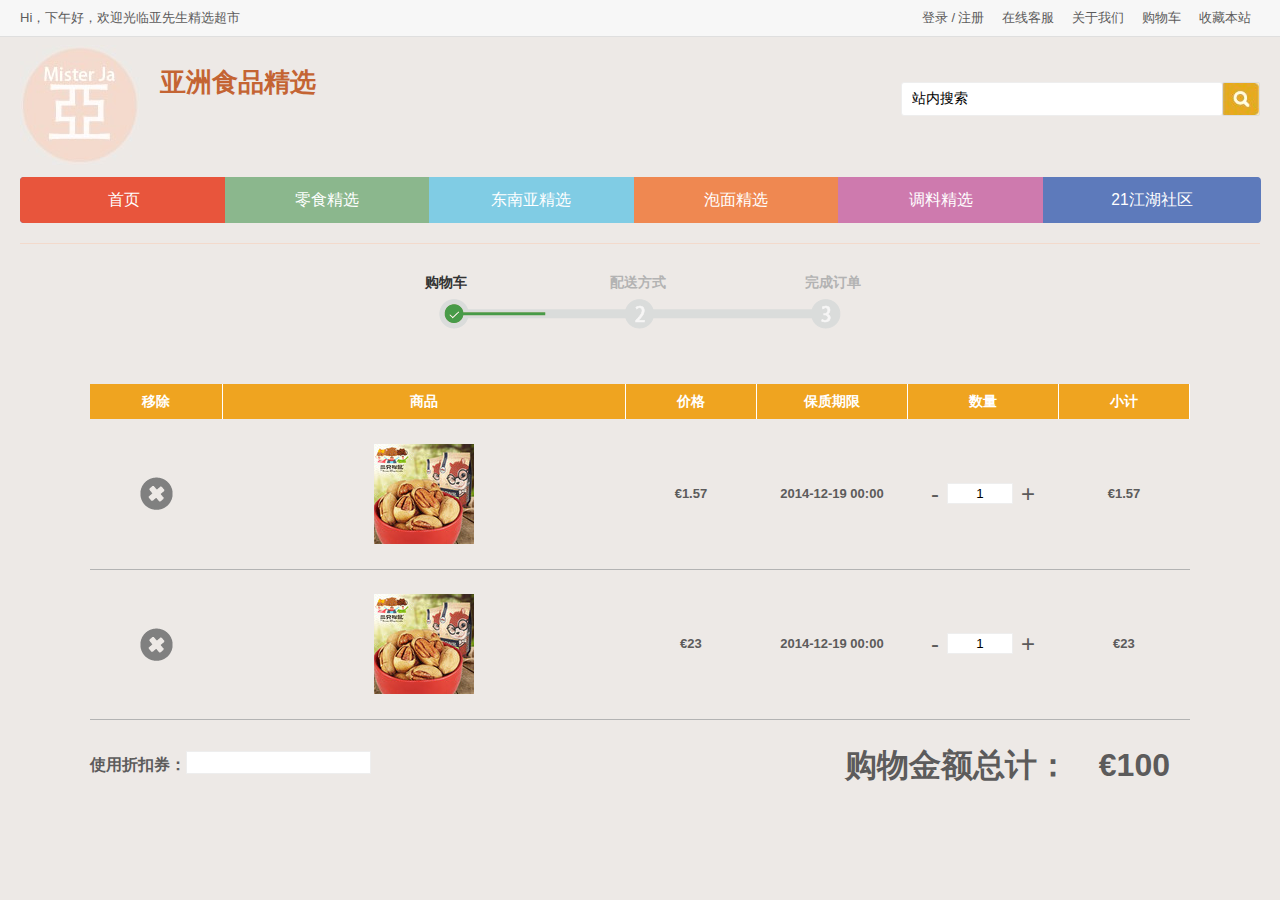
==== cats.html @ 904ee2ff "分类页面已经完成，购物车结算页面js代码还没有添加" ====
<!DOCTYPE html PUBLIC "-//W3C//DTD XHTML 1.0 Transitional//EN" "http://www.w3.org/TR/xhtml1/DTD/xhtml1-transitional.dtd">
<html xmlns="http://www.w3.org/1999/xhtml">
<head>
<meta http-equiv="Content-Type" content="text/html; charset=utf-8" />
<title>MisterJa★亚洲精选</title>
<link href="md/styles.css" rel="stylesheet" type="text/css">

</head>

<body>
<div class="topbar">
	<div class="topbar-main">
		<span>Hi，下午好，欢迎光临亚先生精选超市</span>
		<ul class="topbar-info">
			<li><a href="#">登录</a>/<a href="#">注册</a></li>
			<li><a href="#">在线客服</a></li>
			<li><a href="#">关于我们</a></li>
			<li><a href="#">购物车</a></li>
			<li><a href="#">收藏本站</a></li>
		</ul>
	</div>
</div>

<div class="master-wrapper-page">  
	<div class="master-wrapper-content">
		
		<div class="header">
			<div class="header-logo">
				<a href="http://www.misterja.com:90/zh/">		
					<img title="" alt="" href="#" src="images/logo.jpg">
				</a>
                <h1>亚洲食品精选</h1>
    		</div>
			
			<div class="header-links-wrapper">
				<div id="flyout-cart" class="flyout-cart">
					<div class="mini-shopping-cart">
						<div class="count">购物车中没有商品</div>
						</div>
					</div>
    			</div>
				
    			<div class="search-box">
					<form novalidate action="/zh/search" method="get" onSubmit="return check_small_search_form()">    
                    <span class="ui-helper-hidden-accessible" aria-live="polite" role="status"></span>
                    <input class="search-box-text ui-autocomplete-input" id="small-searchterms" autocomplete="off" value="站内搜索" name="q" onFocus="if(this.value=='站内搜索')this.value=''" onBlur="if(this.value=='') {this.value = '站内搜索';}" type="text">
    				<input class="button-1 search-box-button" value=" " type="submit">
					</form>
    			</div> <!-- div class search-box -->
			</div> <!-- div class header-links-wrapper-->

			<div class="header-menu">
				<ul class="top-menu">
                    <li class="li-index">
                    	<a href="#">首页</a>
                    </li>
                    <li class="li-snake">
                    	<a href="#">零食精选</a>
                    </li>
                    <li class="li-SEA">
                    	<a href="#">东南亚精选</a>
                    </li>
                    <li class="li-noodle">
                    	<a href="#">泡面精选</a>
                    </li>
                    <li class="li-spice">
                    	<a href="#">调料精选</a>
                    </li>
                    <li class="li-jianghu">
                    	<a href="#">21江湖社区</a>
                    </li>
    			</ul>
			</div> <!-- div class header-menu-->
		</div><!-- header -->
        
        <div class="master-wrapper-main">
        	<div id="cats-page">
            	<ul class="jindu">
                	<li class="item-1 current">购物车</li>
                    <li class="item-2">配送方式</li>
                    <li class="item-3">完成订单</li>
                </ul>
            </div>
            <div class="cats-main">
            	<table>
                	<thead>
                    	<tr>
                        	<td class="remove">移除</td>
                            <td class="image">商品</td>
                            <td class="price">价格</td>
                            <td class="baozhi">保质期限</td>
                            <td class="cnt">数量</td>
                            <td class="xiaoji">小计</td>
                        </tr>
                    </thead>
                    <tbody>
                    	<tr>
                        	<td class="remove"><a><img src="images/remove.png"></a></td>
                            <td class="image"><a><img src="images/left4-item-img.jpg"></a></td>
                            <td class="price">€1.57</td>
                            <td class="baozhi">2014-12-19 00:00</td>
                            <td class="cnt"><a class="minus">-</a><input type="text" class="quantity-text" value="1"><a class="plus">+</a></td>
                            <td class="xiaoji">€1.57</td>
                        </tr>
                        <tr>
                        	<td class="remove"><a><img src="images/remove.png"></a></td>
                            <td class="image"><a><img src="images/left4-item-img.jpg"></a></td>
                            <td class="price">€23</td>
                            <td class="baozhi">2014-12-19 00:00</td>
                            <td class="cnt"><a class="minus">-</a><input type="text" class="quantity-text" value="1"><a class="plus">+</a></td>
                            <td class="xiaoji">€23</td>
                        </tr>
                    </tbody>
                </table>
                <div class="cat-bottom">
                	<span>使用折扣券：</span><input type="text" class="sales">
                    <strong><label>购物金额总计：</label>€<span>100</span></strong>
                </div>
            </div>
    	</div>
	</div>
</div>
  	
</body>
</html>
---- md/styles.css ----
﻿/* RESET STYLESHEET (html5doctor.com) v1.6.1 */
html,body,div,span,object,iframe,h1,h2,h3,h4,h5,h6,blockquote,pre,abbr,address,cite,code,del,dfn,em,img,ins,kbd,q,samp,small,strong,sub,sup,var,b,i,dl,dt,dd,ol,ul,li,fieldset,form,label,legend,table,caption,tbody,tfoot,thead,tr,th,td,article,aside,canvas,details,figcaption,figure,footer,header,hgroup,menu,nav,section,summary,time,mark,audio,video{
margin:0;
padding:0;
border:0;
outline:0;
vertical-align:baseline;
background:transparent;
}
body{
line-height:1;
}
article,aside,details,figcaption,figure,footer,header,hgroup,menu,nav,section{display:block;}
nav ul{list-style:none;}
blockquote,q{quotes:none;}
blockquote:before,blockquote:after,q:before,q:after{content:'';content:none;}
a{margin:0;padding:0;font-size:100%;vertical-align:baseline;background:transparent;}
ins{background-color:#ff9;color:#000;text-decoration:none;}
mark{background-color:#ff9;color:#000;font-style:italic;font-weight:bold;}
del{text-decoration:line-through;}
abbr[title],dfn[title]{border-bottom:1px dotted;cursor:help;}
table{border-collapse:collapse;border-spacing:0;}
hr{display:block;height:1px;border:0;border-top:1px solid #cccccc;margin:1em 0;padding:0;}
input,select{vertical-align:middle;}
/* END RESET CSS (html5doctor.com) */

ul, li{
list-style:none;
}



/* OTHER RESET STYLESHEET (HTML GENERAL) */
body{text-align:center;font-family:arial,verdana,helvetica,sans-serif;font-size:12px;background:none repeat scroll 0 0 #F6F6F4;color:#5C5B5B;line-height:normal;}
a{color:#5C5B5B;text-decoration:none;font-weight:normal;}
a:hover{color:#B80709;text-decoration:underline;}
h1,h2,h3,h4,h5,h6{font-family:arial,helvetica,sans-serif;}
h2,h3{font-size:16px;}
textarea{width:100%;font-family:Verdana,Arial,sans-serif;font-size:11px;border:1px solid #EEEEEE;}
checkbox,input,radio,select,button{}
fieldset{margin:0px 0px 15px;border:1px solid #c9c9c9;padding:15px;}
legend{font-weight:bold;line-height:20px;font-size:16px;}
input[type="text"],input[type="password"]{border:1px solid #eee;}
input[type="text"]:disabled{background:none repeat scroll 0 0 #FFF;}


.master-wrapper-page, .topbar-main, .header, .header-menu, .top-menu, .master-wrapper-main{
	width:1240px;
	margin:0 auto;
}
.bottom-1{
	width:1205px;
}
.bottom-2{
	width:1220px;
}

/* MASTER PAGE WRAPPERS */
.master-wrapper-page{
/*
background:none repeat scroll 0 0;
box-shadow:0 0.5em 2em rgba(0,0,0,0.1);
-moz-box-shadow:0 0.5em 2em rgba(0,0,0,0.1);
-webkit-box-shadow:0 0.5em 2em rgba(0,0,0,0.1);
*/
}

.master-wrapper-page, .master-wrapper-content{
	width:1240px;
}

.master-wrapper-content{
padding:0;
text-align:left;
background:none repeat scroll 0 0;
}
.master-wrapper-main{
	font-family:arial,helvetica,sans-serif;
	color:#5C5B5B;
	min-width:1240px;
}
/* one column master page */
.master-wrapper-main .center-1{float:left;width:1270px;min-height:400px;padding:10px;background:#FFF;display:inline;border-radius:5px;}
/* two column master page */
.master-wrapper-main .side-2{float:left;width:210px;margin:10px 0;display:inline;}
.master-wrapper-main .center-2{float:left;width:1050px;min-height:400px;padding:10px;margin:10px 0 10px 10px;background:#FFF;display:inline;border-radius:5px;}
/* three column master page */
.master-wrapper-main .leftside-3{
	float:left;
	width:200px;
	height:623px;
	margin:10px 0 0 0;
	display:inline;
	position:relative;
}
ul.list .cur-item
{
	position:relative;
	background-color:#fff;
	box-shadow: 0 0 50px rgba(0,0,0,.3);
}
.sub-menu{
	width:395px;
	height:620px;
	position:relative;
	left:200px;
	top:-621px;
	z-index:20;
	background-color:#fff;
	box-shadow: 0 0 50px rgba(0,0,0,.3);	
}
.sub-menu .sub-item-header{
	padding:20px 0 0 10px;
}
.sub-menu .sub-item-header a{
	border-right:1px solid #999;
	padding:0 8px;
	margin-bottom:10px;
	line-height:200%;
}
.sub-menu .sub-item-body{
	padding-top:40px;
	text-align:center;
}
.master-wrapper-main .center-3{
	float:left;
	padding:10px;
	min-height:400px
	/*
	padding:10px;
	margin:10px;
	background:#FFF;
	display:inline;
	overflow:hidden;
	border-radius:5px;*/
}
.master-wrapper-main .rightside-3{float:right;width:200px;margin:10px 0;display:inline;}


/* HEADER AND MENU */
.header{
	height:140px;
	position:relative;
}
.header .icon{vertical-align:bottom;}
.header .ico-register{padding-left:10px;padding-bottom:5px;visibility:hidden;}
.header .ico-login{padding-left:10px;padding-bottom:5px;}
.header .ico-logout{padding-left:10px;padding-bottom:5px;}
.header .ico-inbox{padding-left:10px;padding-bottom:5px;}
.header .ico-cart{padding-left:10px;padding-bottom:5px;}
.header .ico-wishlist{padding-left:10px;padding-bottom:5px;}
.header .ico-cart:hover *,.header .ico-wishlist:hover *{text-decoration:underline;cursor:pointer;}
.header .ico-cart span,.header .ico-wishlist span{float:left;}
.header-logo{
	float:left;
	width:50%;
	padding-top:8px;
	text-align:left;
}
.header-logo a{
	display:table;
	margin:0 auto;
	float:left;
}
.header-logo h1{
	float:left;
	margin:20px 0 0 20px;
	color:#C46433;
}
.header-selectors-wrapper{text-align:right;float:right;margin-top:10px;clear:both;}
.currency-selector{float:right;}
.language-selector{float:right;}
.tax-display-type-selector{float:right;}
ul.language-list{display:inline;line-height:25px;}
ul.language-list li{list-style:none;display:inline;padding:0 5px;float:left;}
ul.language-list li .selected{border:solid 1px #ccc!important;}
ul.language-list li:hover{cursor:pointer;}
.header-links-wrapper{position:relative;float:right;text-align:right;width:auto;}
.header-links{float:right;padding:0px;margin:10px 0;display:inline-table;}
.header-links ul{padding:0;margin:0;float:left;}
.header-links ul li{list-style:none outside none;display:inline;padding-right:2px;margin-left:10px;float:left;}
.header-links a{color:#AF0304;text-decoration:none;float:left;}
.header-links a:hover{color:#AF0304;text-decoration:underline;}
.header-links a.account{color:#AF0304;padding-left:10px;padding-bottom:5px;}
.admin-header-links{padding:5px;margin-bottom:-15px; text-align:center;}
.admin-header-links .administration{font-weight:bold;}
.admin-header-links .impersonate{display:block; color:#E44097; margin-bottom:10px;}
.admin-header-links .impersonate a{color:#F93;font-weight:700;}
/* top menu */
.header-menu{
	/*background:none repeat scroll 0 0 #404040;*/
	background-color:#5D7ABB;
	border-radius:4px;
	-o-border-radius:4px;
	-icab-border-radius:4px;
	-khtml-border-radius:4px;
	-moz-border-radius:4px;
	-webkit-border-radius:4px;
	-moz-border-radius:4px;
	list-style:none outside none;
}
.header-menu a{
	color:#FFFFFF;
	/*font-size:1.4em;*/
	text-decoration:none;
}
.header-menu .top-menu{
	width:100%;
	height:100%;
	zoom:1;
}
.header-menu .top-menu:after{content:".";display:block;clear:both;height:0;font-size:0;line-height:0;visibility:hidden;}
.header-menu .top-menu li{
	float:left;
	list-style-type:none;
	text-align:center;
	/*background:url(images/top-menu-divider.png) no-repeat 100% 50%;*/
	z-index:9;
	width:16.5%;
}
.header-menu .top-menu li:last-child{background:none;}
.header-menu .top-menu li a{
	display:block;
	font-size:1.2em;
	height:46px;
	line-height:46px;
	text-transform:uppercase;
	white-space:nowrap;
}
.header-menu .top-menu li a.hover{
	/*background:#696969;*/
	background-color:#E6AA21;
}
.header-menu .top-menu li .expand{display:none;}
.header-menu .top-menu li .sublist{position:absolute;background-color:#404040;background-image:url(images/top-menu-background.png);background-repeat:no-repeat;border:3px double #696969;margin-left:-10px;z-index:9;display:none;margin-left:-15px;white-space:nowrap;}
.header-menu .top-menu li .sublist.active{display:block}
.header-menu .top-menu li .sublist.firstLevel{}
.header-menu .top-menu li .sublist .sublist.active{left:100px;margin-top:-30px;top:auto;}
.header-menu .top-menu .sublist li a{text-transform:none;min-height:22px;margin:0 8px 0 28px;}
.header-menu .top-menu .sublist li{background:url(images/top-menu-list-image.png) no-repeat 5% 8px;height:22px;margin:6px 5px;text-align:left;float:none;padding:0;} 
.header-menu .top-menu .sublist li:hover{background:#696969 url(images/top-menu-list-image-hover.png) no-repeat 5% 8px;}
.header-menu .top-menu-triangle.active{display:none;}
.header-menu .top-menu-triangle{background:url(images/top-menu-triangle.png) no-repeat;margin-top:-9px;margin-left:10px;width:10px;height:5px;position:absolute;z-index:10;display:none;}
.header-menu .top-menu-triangle.active{display:block;}

.li-index a{
	display:block;
	padding-left:4px;
	background-color:#E8553C;
	border-radius:4px 0 0 4px;
	-o-border-radius:4px 0 0 4px;
	-icab-border-radius:4px 0 0 4px;
	-khtml-border-radius:4px 0 0 4px;
	-moz-border-radius:4px 0 0 4px;
	-webkit-border-radius:4px 0 0 4px;
	-moz-border-radius:4px 0 0 4px;
}
.li-snake a{
	background-color:#8BB78D;
}
.li-SEA a{
	background-color:#80CCE4;
}
.li-noodle a{
	background-color:#EF8851;
}
.li-spice a{
	background-color:#CE7AAE;
}
.li-jianghu a{
	background-color:#5D7ABB;
	width:210px;
	padding:0 4px;
	border-radius:0 4px 4px 0;
	-o-border-radius:0 4px 4px 0;
	-icab-border-radius:0 4px 4px 0;
	-khtml-border-radius:0 4px 4px 0;
	-moz-border-radius:0 4px 4px 0;
	-webkit-border-radius:0 4px 4px 0;
	-moz-border-radius:0 4px 4px 0;
}

/* mobile top menu*/
#mob-menu-button {display:none;}
.mob-top-menu{display:none;}
/* search box */
.search-text{border:1px solid #eee;vertical-align:top;padding:5px 0 5px 5px;font-size:12px;width:100%;}
.search-box{
	/*background:none repeat scroll 0 0 #F6F6F4;
	padding:7px 7px 5px;
	-o-border-radius:3px;
	-icab-border-radius:3px;
	-khtml-border-radius:3px;
	-moz-border-radius:3px;
	-webkit-border-radius:3px;
	-moz-border-radius:3px;
	border-radius:3px;
	width:auto;
	display:inline;
	*/
	clear:right;	
	float:right;
	margin-top:45px;
}
.search-box ul{margin:0;padding:0;float:right;}
.search-box ul li{list-style:none outside none;float:left;margin:0;padding:0;}
.search-box-text{
	background:none repeat scroll 0 0 #FFF;
	margin:0;
	width:300px;
	border-right:none;
	height:24px;
	padding:4px 10px;
	border:1px solid #E3E3E3;
	border-radius:3px;
	font-size:14px;
	-o-border-radius:3px;
	-icab-border-radius:3px;
	-khtml-border-radius:3px;
	-moz-border-radius:3px;
	-webkit-border-radius:3px;
	-moz-border-radius:3px;
	border:none;
}
input.search-box-button{
	margin-left:-5px;
	width:38px;
	height:34px;
	background-image:url(img/search-icon.jpg);
	cursor:pointer;
}
/* override some jQuery UI style */
.search-box .ui-autocomplete-loading{
	background:white url('images/ajax_loader_small.gif') right center no-repeat;
}
.ui-autocomplete{z-index:10 !important;} /*ensure that z-index is more than .nivoSlider a.nivo-imageLink used on the home page*/
.ui-autocomplete .ui-menu-item a{text-align:left !important;}

/* FOOTER */
.footer{
	border-top: 1px solid #CCC;
	clear:both;
	height:auto;
	margin:20px auto;
	padding:0;
	width:1240px;
	background:none repeat scroll 0 0 #FFFFFF;
}
.footer a{text-decoration:none;color:#555555;}
.footer-tax-shipping{font-size:11px;}
.footer-tax-shipping a{text-decoration:underline;}
.footer-disclaimer{font-size:11px;}
.footer-poweredby{padding-top:10px;border-top:1px solid #EEEEEE;clear:both;font-size:11px;}
.footer-store-theme{margin:0 100px 0 10px;font-size:11px;}
.store-theme-list{background:#e3e3e3;border:solid 1px #3a3a3a;}
.change-device{clear:both;text-align:right;}
.footer-menu-wrapper{
	zoom:1;
	padding:0 0 0 170px;
	width:1070px;  /* 1240 - 170 = 1070*/
	overflow:auto;
	/*background:none repeat scroll 0 0 #F6F6F4;*/
	border-radius:4px;
	-o-border-radius:4px;
	-icab-border-radius:4px;
	-khtml-border-radius:4px;
	-moz-border-radius:4px;
	-webkit-border-radius:4px;
	-moz-border-radius:4px;
	margin:0 auto;
}
.footer-menu-wrapper:after{content:".";display:block;clear:both;height:0;font-size:0;line-height:0;visibility:hidden;}
.footer-menu-wrapper .column{
	float:left;
	text-align:left;
	width:25%;
}
.footer-menu-wrapper .column h3{
	font-size:16px;
	color:#666;
	text-transform:uppercase;
	font-weight:700;
	padding-top:15px;
}
.footer-menu-wrapper .column ul{margin:13px 0;padding:0;list-style:none outside none;}
.footer-menu-wrapper .column ul li{
	line-height:150%;
}
.footer-menu-wrapper .column ul li a{
	display:block;
	padding:4px 0;
	font-size:14px;
}
.footer-menu-wrapper .column ul li a:hover{
	color: #B80709;
}


/* MISC. CLASSES */
.nobr{white-space:nowrap!important;}
.wrap{white-space:normal!important;}
.a-left{text-align:left!important;}
.a-center{text-align:center!important;}
.a-right{text-align:right!important;}
.page{}
.page-body{}
.page-title{margin:0 0 10px;overflow:hidden;width:100%;}
.page-title h1,.page-title h2{padding:5px 5px 5px 0;font-size:20px;margin:0;font-family:Arial,Helvetica,sans-serif;font-weight:400;}
.page-title .link-rss{float:right;margin:10px 10px 0 0;background-image:url(images/ico-rss.gif);background-repeat:no-repeat;display:block;height:14px;width:14px;text-indent:-9999px;}
td{vertical-align:middle;}
td.fieldname{font-size:12px;}
.captcha-box{}
.button-1,.button-2{
	color:#6e6e6e;
	font:bold 12px Helvetica,Arial,sans-serif;
	text-decoration:none;
	padding:3px 7px;
	/*position: relative;*/
	position:static;
	display:inline-block;
	text-shadow:0 1px 0 #fff;
	-webkit-transition:border-color .218s;
	-moz-transition:border .218s;
	-o-transition:border-color .218s;
	transition:border-color .218s;
	background:#F6F6F6;
	background:-webkit-gradient(linear,0% 40%,0% 70%,from(#F6F6F6),to(#DEDEDE));
	background:-moz-linear-gradient(linear,0% 40%,0% 70%,from(#F6F6F6),to(#DEDEDE));
	border:solid 1px #dcdcdc;
	border-radius:2px;
	-webkit-border-radius:2px;
	-moz-border-radius:2px;
	cursor:pointer;
	height:auto;
	width:auto;
	overflow:visible;
}
.button-1:hover,.button-2:hover{color:#333;border-color:#999;-moz-box-shadow:0 2px 0 rgba(0,0,0,0.2);-webkit-box-shadow:0 2px 5px rgba(0,0,0,0.2);box-shadow:0 1px 2px rgba(0,0,0,0.15);}
.noscript{border:1px solid #ddd;border-width:0 0 1px;background:#ffff90;font-size:12px;line-height:1.25;text-align:center;color:#2f2f2f;}
.fieldset{padding:10px;margin-bottom:15px;border:1px solid #eee;border-radius:5px;}
.fieldset .title{margin:-17px 0 14px;}
.fieldset .title strong{background:#fff;}
.fieldset .inputs{margin-bottom:5px;}
.fieldset .inputs label{display:inline-block;width:130px;margin-left:10px;}
.fieldset .inputs label.forcheckbox{margin:0 0 0 .4em;display:inline;}
.clearer{zoom:1;}
.clearer:after{content:".";display:block;clear:both;height:0;font-size:0;line-height:0;visibility:hidden;}

/* AJAX LOADING INDICATOR */
.ajax-loading-block-window{position:fixed;top:50%;left:50%;width:128px;height:128px;overflow:hidden;z-index:1104;}
.ajax-loading-block-window .loading-image{position:absolute;top:0;left:0;width:128px;height:128px;background-image:url('images/ajax_loader_large.gif');}
.please-wait{background:url('images/ajax_loader_small.gif') no-repeat;padding-left:20px;}


/* DATA TABLE */
.data-table{width:100%;border:1px solid #EEE;border-collapse:collapse;border-spacing:0;empty-cells:show;}
.data-table th{font-weight:bold;padding:3px 8px;white-space:nowrap;vertical-align:middle;}
.data-table td{padding:3px 8px;}
.data-table th,.data-table td{border-bottom:1px solid #EEE;border-right:1px solid #EEE;}
.data-table .odd{}
.data-table .even{background-color:#F6F6F6;}


/* TOPICS */
.topic-html-content{padding-bottom:5px;}
.topic-html-content-title{padding:0 0 5px;}
.topic-html-content-header{font-size:1.2em;font-weight:700;}
.topic-html-content-body{}
.topic-html-content-body a{text-decoration:underline;color:#B80709;}
.topic-page{}
.topic-page .page-body{}
.topic-page .page-body a{text-decoration:underline;color:#B80709;}


/* VALIDATION AND ERRORS */
.message-error{font-family:Verdana,Arial,sans-serif;font-size:10px;font-weight:700;color:red;}
.message-error ul{padding:0px;}
.message-error ul li{list-style:none;}
.validation-summary-errors{font-family:Verdana,Arial,sans-serif;font-size:10px;font-weight:700;color:red;}
.field-validation-error{font-family:Verdana,Arial,sans-serif;font-size:10px;font-weight:700;color:red;}
.required{color:red;}


/* USER-AGREEMENT PAGE */
.user-agreement-page{}
.user-agreement-page .page-title{}
.user-agreement-page .page-body{}


/* PAGE NOT FOUND */
.not-found-page{}
.not-found-page .page-title{}
.not-found-page .page-body{}
.not-found-page ul li{list-style:none;margin-top:10px;}


/* STORE CLOSED */
.store-closed-page{}
.store-closed-page .page-title{}
.store-closed-page .page-body{}


/* SITEMAP */
.sitemap-page{margin-left:auto;margin-right:auto;width:100%;}
.sitemap-page a{text-decoration:none;}
.sitemap-page .entity{margin:5px 0 30px;}
.sitemap-page ul{overflow:hidden;}
.sitemap-page li{float:left;margin:3px 10px;width:150px;border-bottom:1px dotted #ADACAC;list-style:none;}


/* PAGER */
.pager{zoom:1;}
.pager:after{content:".";display:block;clear:both;height:0;font-size:0;line-height:0;visibility:hidden;}
.pager ul{float:right;margin:2px 0;}
.pager li{float:left;line-height:20px;list-style:none outside none;margin-left:5px;}
.pager a,.pager span{display:inline-block;min-width:10px;text-align:center;color:#555;font-size:11px;font-weight:700;padding:0px 8px;-webkit-border-radius:2px;-moz-border-radius:2px;border-radius:2px;-webkit-transition:all 0.218s;-moz-transition:all 0.218s;-ms-transition:all 0.218s;-o-transition:all 0.218s;transition:all 0.218s;border:1px solid gainsboro;border:1px solid rgba(0,0,0,0.1);background-color:whiteSmoke;-webkit-user-select:none;-moz-user-select:none;user-select:none;cursor:pointer;text-decoration:none;}
.pager span,.pager a:active{background-color:#F9F9F9;cursor:default;}
.pager a:hover{border:1px solid #C6C6C6;color:#333;-webkit-transition:all 0.0s;-moz-transition:all 0.0s;-ms-transition:all 0.0s;-o-transition:all 0.0s;transition:all 0.0s;background-color:#F8F8F8;-webkit-box-shadow:0 1px 1px rgba(0,0,0,0.1);-moz-box-shadow:0 1px 1px rgba(0,0,0,0.1);box-shadow:0 1px 1px rgba(0,0,0,0.1);text-decoration:none;}


/* NAVIGATIONS */
.block .title{font-size:12px;letter-spacing:1px;text-align:left;padding:9px 7px;text-transform:uppercase;color:#333;border-radius:5px 5px 0px 0px;margin:0;background:none repeat scroll 0 0 #F6F6F4;}
.block .title strong{font-weight:700;}
/*.block .listbox{
	padding:5px 10px 10px;
	line-height:18px;
	margin:0;
	border-radius:0px 0px 5px 5px;
}*/
.block .listbox ul{
	margin:0;
	padding:0;
	color:#5C5B5B;
}
.block a{
	color:#5C5B5B;
	font-size:1.2em;
	font-weight:400;
	text-decoration:none;
}
.block a:hover{
	color:#B80709;
	text-decoration:underline;
	font-weight:normal;
}
.block li{
	/*background:url("images/bullet-right.gif") no-repeat left 8px;*/
	list-style:none outside none;
	line-height:18px;
	padding:4px 1px 3px 13px;
}
.block li.separator{
	background:none;
	height:1px;
	line-height:1px;
	width:auto;
	font-size:1px;
	margin:0;
	padding:0;
}


.block-category-navigation,.block-manufacturer-navigation,.block-vendor-navigation,.block-recently-viewed-products,.block-info,.block-newsletter,.block-popular-tags,.block-popular-blogtags,.block-blog-archive,.block-poll,.block-account-navigation{}
.block-category-navigation .active > a,.block-manufacturer-navigation .active a,.block-vendor-navigation .active a{
	color:#5C5B5B;
	font-weight:700;
	text-decoration:none;
}
.block-category-navigation .listbox ul .active,.block-manufacturer-navigation .listbox ul .active,.block-vendor-navigation .listbox ul .active{
	font-weight:700;
}
.block-category-navigation .listbox ul .inactive,.block-manufacturer-navigation .listbox ul .inactive{}
.block-category-navigation ul.sublist{
	margin:0px 0px 0px 7px;
}
.block-category-navigation ul.sublist .inactive a:hover{
	color:#5C5B5B;
	font-weight:400;
}
.block-category-navigation ul.list li{
	margin:0;
	padding:0;
}
.block-category-navigation ul.list li a{
	display:block;
	margin:0;
	padding:0 0 0 60px;
	height:68px;
	line-height:68px;
	color:#5B361A;
	font-weight:bold;
	border-bottom:1px solid RGB(200,188,179);
	font-family:arial,"Microsoft Yahei","Hiragino Sans GB",sans-serif;
	background:url("../images/list-icon-1.png") no-repeat 10px 13px;
	
}
.block-category-navigation ul.list li.cur-item a{
	z-index:30;
	position:relative;
	background-color:#FFF;
}
.block-category-navigation ul.list li.item-2 a{
	background-image:url("../images/list-icon-2.png");
}
.block-category-navigation ul.list li.item-3 a{
	background-image:url("../images/list-icon-3.png");
}
.block-category-navigation ul.list li.item-4 a{
	background-image:url("../images/list-icon-4.png");
}
.block-category-navigation ul.list li.item-5 a{
	background-image:url("../images/list-icon-5.png");
}
.block-category-navigation ul.list li.item-6 a{
	background-image:url("../images/list-icon-6.png");
}
.block-category-navigation ul.list li.item-7 a{
	background-image:url("../images/list-icon-7.png");
}
.block-category-navigation ul.list li.item-8 a{
	background-image:url("../images/list-icon-8.png");
}
.block-category-navigation ul.list li.item-9 a{
	background-image:url("../images/list-icon-9.png");
}

.block-manufacturer-navigation .listbox .view-all a{color:#5C5B5B;font-weight:700;}
.block-vendor-navigation .listbox .view-all a{color:#5C5B5B;font-weight:700;}
.block-recently-viewed-products li{background:none;min-height:35px;clear:both;border-bottom:1px solid #e5e5e5;}
.block-recently-viewed-products li.last{border-bottom:none;}
.block-recently-viewed-products .product-picture{float:left;height:40px;width:40px;margin:0;}
.block-recently-viewed-products .product-name{}
.block-account-navigation a.active{font-weight:700;text-decoration:none;}
.block-account-navigation a{white-space:nowrap;}
.block-account-navigation a.inactive{font-weight:400;text-decoration:none;}
.block-account-navigation a.inactive:hover{text-decoration:underline !important;color:#B80709 !important;}
.block-newsletter .buttons{margin-top:5px;}
.block-popular-tags li,.block-popular-blogtags li{display:inline!important;}
.block-blog-archive li,.block-popular-tags li,.block-popular-blogtags li{background:none !important;padding-left:5px !important;padding-right:5px !important;}
.block-popular-tags .listbox .view-all a{color:#5C5B5B;font-weight:700;}
.block-blog-archive .year{color:#5C5B5B;font-weight:700;text-decoration:none;}

.block,.news-list-homepage .item,.product-details-page,.search-panel .search-input,.product-filters,fieldset,.product-list .product-item,.product-list .product-item .picture{
	/*background:none repeat scroll 0 0 #FFF;*/
	border:1px solid #eee;
	border-radius:4px;
	-o-border-radius:4px;-icab-border-radius:4px;-khtml-border-radius:4px;-moz-border-radius:4px;-webkit-border-radius:4px;-moz-border-radius:4px;}
.block{
	margin-bottom:0px;
	padding-left:0;
	border:none;
	border-radius:0;
	}

/* MINI-SHOPPING CART */
.flyout-cart{display:none;position:absolute;float:left;top:27px;right:0px;width:300px;min-height:50px;z-index:99999;}
.flyout-cart.active{display:block;}
.mini-shopping-cart{padding:5px 10px 10px;margin:0;border:1px solid #C1C1C1;background:none repeat scroll 0 0 #F6F6F4;font-size:11px;}
.mini-shopping-cart a{font-weight:700;text-decoration:none;}
.mini-shopping-cart a:hover{text-decoration:underline;}
.mini-shopping-cart .count{margin:10px 0px 10px;}
.mini-shopping-cart .items{}
.mini-shopping-cart .item{overflow:hidden;clear:both;border-bottom:1px solid #EEEEEE;}
.mini-shopping-cart .item.first{border-top:1px solid #EEEEEE;}
.mini-shopping-cart .item > div{padding:10px 5px;}
.mini-shopping-cart .item .picture{float:left;width:50px;text-align:center;}
.mini-shopping-cart .item .product{float:right;width:208px;}
.mini-shopping-cart .item .name{margin-bottom:5px;}
.mini-shopping-cart .item .attributes{font-size:10px;margin:0px;}
.mini-shopping-cart .item .price{font-size:10px;margin:10px 0px 0px 0px;}
.mini-shopping-cart .item .quantity{font-size:10px;margin:0px}
.mini-shopping-cart .totals{margin:10px 0px;text-align:right;}
.mini-shopping-cart .buttons{margin:10px 0px;text-align:right;}
.mini-shopping-cart .cart-button,.mini-shopping-cart .checkout-button{margin:0;}


/* NOTIFICATIONS */
.bar-notification{display:none;left:0;position:fixed;top:0;width:100%;z-index:100000;}
.bar-notification.success{background:none repeat scroll 0 0 #91BD09;border-bottom:3px solid #FFFFFF !important;color:#FFFFFF;margin:0 0 10px;}
.bar-notification.error{background:none repeat scroll 0 0 #CC0000;border-bottom:3px solid #FFFFFF !important;color:#FFFFFF;margin:0 0 10px;}
.bar-notification .close{background:url(images/ico-close-notification-bar.png) no-repeat;width:20px;height:20px;float:right;margin:9px 9px 0px 0px;cursor:pointer;}
.bar-notification p.content{padding:0px 10px;margin:10px 0px;}
.bar-notification p.content a{text-decoration:underline;color:#FFFFFF;}
.bar-notification p.content a:hover{text-decoration:none;color:#FFFFFF;}


/* EU COOKIE LAW */
.eu-cookie-bar-notification{display:none;left:0;position:fixed;bottom:0;width:100%;z-index:100000;background:none repeat scroll 0 0 #F6F6F4;border-top:3px solid #FFFFFF !important;color:#5C5B5B;margin:0px;}
.eu-cookie-bar-notification .content{padding:0px 10px;margin:10px 0px;zoom:1;}
.eu-cookie-bar-notification .content:after{content:".";display:block;clear:both;height:0;font-size:0;line-height:0;visibility:hidden;}
.eu-cookie-bar-notification .content .text{float:left;padding-top:5px;}
.eu-cookie-bar-notification .content .ok-button{float:left;margin-left:10px;}
.eu-cookie-bar-notification .content a.learn-more{float:left;margin-left:10px;padding-top:5px;text-decoration:underline;color:#5C5B5B;}
.eu-cookie-bar-notification .content a.learn-more:hover{text-decoration:none;color:#5C5B5B;}


/* ORDER SUMMARY, SHOPPING CART, WISHLIST */
.shopping-cart-page,.wishlist-page{}
.shopping-cart-page .page-title,.wishlist-page .page-title{}
.shopping-cart-page .page-body,.wishlist-page .page-body{margin:0;padding:0;font-size:11px;color:#555;}
.wishlist-page .share-info{margin:5px 0;}
.wishlist-page .share-info .share-label{font-weight:700;}
.wishlist-page .share-info a.share-link{color:#B80709;text-decoration:none;}
.order-summary-content,.wishlist-content{margin:0;padding:0;font-size:11px;color:#555;}
.order-summary-content .message-error,.wishlist-content .message-error{margin:5px 0;}
.order-summary-content .totals{float:right;padding:23px 5px 0;width:320px;}
.order-summary-content .cart-collaterals{float:left;padding:20px 0 10px;width:580px;}
.order-summary-content .deals{display:inline;float:left;margin:0 10px 0 0;width:280px;}
.order-summary-content .shipping{display:inline;float:left;margin:0 10px 0 0;width:280px;}
.order-summary-content .coupon-box,.order-summary-content .giftcard-box{padding:10px;font-size:11px;color:#555;margin:0 0 10px;border:1px solid #EEE;}
.order-summary-content .coupon-box .message,.order-summary-content .giftcard-box .message{font-family:Verdana,Arial,sans-serif;font-size:10px;font-weight:700;color:red;}
.order-summary-content .coupon-box .current-code{padding:10px 0px 0px 0px;}
.order-summary-content .coupon-box .discount-coupon-code,.order-summary-content .giftcard-box .gift-card-coupon-code{width:auto;}
.order-summary-content .coupon-box .hint,.order-summary-content .giftcard-box .hint{padding-top:5px;}
.order-summary-content .giftcard-box{position:relative;z-index:1;}
.order-summary-content .apply-discount-coupon-code-button,.order-summary-content .apply-gift-card-coupon-code-button{margin:5px 0;}
.order-summary-content .cart,.wishlist-content .cart{width:100%;border-collapse:collapse;text-align:center;vertical-align:middle;}
.wishlist-content .cart{margin-bottom:10px;}
.order-summary-content .cart td,.wishlist-content .cart td{padding:10px;}
.order-summary-content .cart .cart-header-row,.wishlist-content .cart .cart-header-row{font-weight:700;}
.order-summary-content .cart .cart-header-row th,.wishlist-content .cart .cart-header-row th{background:none repeat scroll 0 0 #404040;color:#FFF;border-right:solid 1px #6a6a6a;height:20px;padding:2px 8px;vertical-align:middle;white-space:nowrap;}
.order-summary-content .cart .cart-header-row th.picture,.wishlist-content .cart .cart-header-row th.picture{border:none;}
.order-summary-content .cart .cart-header-row th.end,.wishlist-content .cart .cart-header-row th.end{text-align:right;padding-right:5px;}
.order-summary-content .cart .cart-item-row,.wishlist-content .cart .cart-item-row{}
.order-summary-content .cart .cart-item-row td,.wishlist-content .cart .cart-item-row td{border-bottom:1px solid #c5c5c5;vertical-align:middle;line-height:30px;}
.order-summary-content .cart .cart-item-row td.product,.wishlist-content .cart .cart-item-row td.product{text-align:left;padding:0 10px;}
.order-summary-content .cart .cart-item-row td.product a,.wishlist-content .cart .cart-item-row td.product a{font-weight:700;text-decoration:none;}
.order-summary-content .cart .cart-item-row td.end,.wishlist-content .cart .cart-item-row td.end{text-align:right;font-weight:700;color:green;padding-right:5px;}
.order-summary-content .cart .cart-item-row .qty-input,.wishlist-content .cart .cart-item-row .qty-input{border:solid 1px #E3E3E3;font-size:12px;text-align:right;width:40px;}
.order-summary-content .cart .cart-item-row td .td-title, .wishlist-content .cart .cart-item-row td .td-title{display:none;}
.order-summary-content .cart .cart-item-row .edit-item a{color:#B80709;}
.order-summary-content .cart-footer{width:100%;zoom:1;}
.order-summary-content .cart-footer:after{content:".";display:block;clear:both;height:0;font-size:0;line-height:0;visibility:hidden;}
.order-summary-content .total-info{margin:0;font-size:12px;}
.order-summary-content .total-info .selected-shipping-method{font-weight:normal;font-size:11px;}
.order-summary-content .total-info .order-total{color:#353434;}
.cart-total-left{width:100%;text-align:right;vertical-align:middle;height:21px;font-weight:700;color:#353434;}
.cart-total-left-below{width:100%;text-align:right;vertical-align:top;height:30px;}
.cart-total-right{text-align:right;vertical-align:middle;padding-left:5px;}
.order-summary-content .remove-gift-card-button,.order-summary-content .remove-discount-button{padding-right:5px;padding-left:18px;background:url(images/ico-delete.gif) no-repeat;border:0;width:32px;height:15px;}
.order-summary-content .remove-gift-card-button:hover,.order-summary-content .remove-discount-button:hover{cursor:pointer;}
.order-summary-content .selected-checkout-attributes{margin:0;padding:10px 5px 10px 0;width:100%;text-align:right;vertical-align:middle;color:#353434;}
.order-summary-content .checkout-attributes{margin:10px 0;padding:10px 20px;background:none repeat scroll 0 0 #F7F5E8;border:1px dotted #D3D3D3;clear:both;}
.order-summary-content .checkout-attributes .text-prompt{font-weight:bold;}
.order-summary-content .checkout-attributes ul.option-list{padding:0px;margin:0px;}
.order-summary-content .checkout-attributes ul.option-list li{list-style:none;}
.order-summary-content .checkout-attributes .textbox{width:300px;}
.order-summary-content .checkout-attributes textarea{width:300px;height:150px;}
/* color squares attribute type */
.order-summary-content .checkout-attributes ul.color-squares li{display:inline;}
.order-summary-content .checkout-attributes ul.color-squares .color-container{position:relative;display:inline-block;border:solid 1px #999;padding:1px;margin-bottom:5px;}
.order-summary-content .checkout-attributes ul.color-squares .selected-value .color-container{border-color:#075899;border-width:2px;padding:0;}
.order-summary-content .checkout-attributes ul.color-squares .color{display:inline-block;width:18px;height:18px;}
.order-summary-content .checkout-attributes ul.color-squares label{cursor:pointer;position:relative;}
.order-summary-content .checkout-attributes ul.color-squares input{height:0;overflow:hidden;z-index:-10000;position:absolute;float:none;}
.order-summary-content .min-amount-warning{margin:0;padding:10px 0 10px 10px;}
.order-summary-content .terms-of-service{margin:0;padding:10px 0 10px 10px;}
.order-summary-content .terms-of-service .read{text-decoration:underline;}
.order-summary-content .terms-of-service .read:hover{cursor:pointer;}
.checkout-data .terms-of-service{margin:0;padding:10px 0 10px 10px;}
.checkout-data .terms-of-service .read{text-decoration:underline;}
.checkout-data .terms-of-service .read:hover{cursor:pointer;}
.order-summary-content .common-buttons{margin:0;padding:10px;}
.order-summary-content .checkout-buttons{float:right;margin:0;padding:10px 0 10px 10px;}
.order-summary-content .checkout-buttons .checkout-button{font:bold 15px/30px Arial,Helvetica,sans-serif;}
.order-summary-content .checkout-buttons .checkout-button{display:inline-block;padding:0px 25px;-webkit-border-radius:8px;-moz-border-radius:8px;border-radius:8px;}
.order-summary-content .addon-buttons{clear:both;float:right;margin:0;padding:10px 0 10px 10px;text-align:right;}
.order-summary-content .cross-sells{clear:both;}
.estimate-shipping{margin:0;padding:10px;font-size:11px;color:#555;border:1px solid #EEE;}
.estimate-shipping .hint{padding-top:5px;padding-bottom:5px;}
.estimate-shipping .country-input,.estimate-shipping .state-input{width:137px;}
.estimate-shipping .zip-input{}
.estimate-shipping .shipping-options{text-align:left;height:auto;}
.estimate-shipping .shipping-options label{display:inline-block;width:85px;}
.estimate-shipping .shipping-options .estimate-shipping-button{margin-left:90px;}
.estimate-shipping .shipping-results li.shipping-option-item{list-style:none;text-align:left;vertical-align:text-top;padding:5px 0 0 5px;}
.estimate-shipping .shipping-results .shipping-option-item .option-name{display:block;font-weight:700;}
.estimate-shipping .shipping-results .shipping-option-item .option-description{display:block;padding:5px 0 5px 16px;}


/* CHECKOUT */
.checkout-page,.checkout-one-page{}
.checkout-page .page-title,.checkout-one-page .page-title{}
.checkout-page .checkout-data,.checkout-one-page .checkout-data{margin:0;padding:0;color:#555;background-color:inherit;}
.checkoutstep{}
.checkoutstep .steptitle{border:1px solid #2F4F4F;color:#FFF;background-color:#2E4d7B;font-family:Arial,Sans-Serif;font-size:12px;font-weight:700;padding:5px;margin-top:5px;}
.checkoutstep .stepcontent{border:dashed 1px #2F4F4F;border-top:none;padding:5px;}
.order-summary-title{padding:10px 10px 5px 0;font-size:11px;color:#555;font-weight:700;clear:both;}
.order-summary-body{text-align:center;height:auto;}
.checkout-data .section{margin-bottom:15px;}
.checkout-data .section .title{padding:10px 10px 5px 0;font-weight:700;clear:both;margin-bottom:5px;}
.checkout-data .address-grid{padding:0;overflow:hidden;}
.checkout-data .address-grid .address-item{float:left;padding:10px;border:1px solid #EEE;width:200px;min-height:150px;margin-right:5px;}
.checkout-data .address-grid .address-item .select-button{margin-bottom:5px;margin-top:5px;text-align:center;}
.checkout-data .address-grid .address-item li{list-style:none; text-align:left;}
.checkout-data .enter-address{border:1px solid #EEE;height:auto;padding:10px;}
.checkout-data .enter-address label{display:inline-block;width:95px;}
.checkout-data .enter-address .buttons{margin-top:10px;}
.checkout-data .shipping-method{text-align:left;border:1px solid #EEE;height:auto;}
.checkout-data .shipping-method li{text-align:left;vertical-align:text-top;padding:5px 0 0 5px;list-style:none;}
.checkout-data .shipping-method .method-name{font-weight:700;}
.checkout-data .shipping-method .method-description{padding:5px 0 5px 16px;}
.checkout-data .shipping-method .buttons{margin:10px;text-align:left;}
.checkout-data .shipping-method .message-error{margin:10px;text-align:left;}
.checkout-data .use-reward-points{margin:0;padding:10px;color:#555;background:#F7F5E8;margin-bottom:10px;border:dotted 1px #d3d3d3;}
.checkout-data .payment-method{text-align:left;border: 1px solid #EEE;height:auto;}
.checkout-data .payment-method li{padding:10px;text-align:left;vertical-align:text-top; list-style:none;}
.checkout-data .payment-method .method-name{clear:both;}
.checkout-data .payment-method .method-name:after{content:".";display:block;clear:both;height:0;font-size:0;line-height:0;visibility:hidden;}
.checkout-data .payment-method .payment-logo{float:left;}
.checkout-data .payment-method .payment-details{float:left;padding-top:8px;}
.checkout-data .payment-method .buttons{margin:10px;text-align:left;}
.checkout-data .payment-method .message-error{margin:10px;text-align:left;}
.checkout-data .payment-info{text-align:left;border:1px solid #EEE;height:auto;}
.checkout-data .payment-info .info{padding:10px;text-align:left;vertical-align:text-top;}
.checkout-data .payment-info .buttons{margin:10px;text-align:left;}
.checkout-data .payment-info .message-error{margin:10px;text-align:left;}
.checkout-data .confirm-order{text-align:left;border:1px solid #EEE;height:auto; margin-bottom:0;}
.checkout-data .confirm-order .buttons{margin:10px;text-align:left;}
.checkout-data .confirm-order .message-error{margin:10px;text-align:left;}
.checkout-data .order-review-data{padding:10px;overflow:hidden;margin-bottom:20px;}
.checkout-data .order-review-data ul{float:left;margin-left:15px;margin-right:15px;width:350px;}
.checkout-data .order-review-data li{list-style:none;text-align:left;}
.checkout-data .order-review-data li:first-child{margin-top:0;}
.checkout-data .order-review-data .title{margin:10px 0 5px;}
.checkout-data .order-review-data .payment-method,.checkout-page .order-review-data .shipping-method{border:none;}
.checkout-data .order-completed{text-align:left;border:1px solid #EEE;height:auto;padding:10px;}
.checkout-data .order-completed ul{margin-bottom:10px;}
.checkout-data .order-completed li{margin:5px 0;list-style:none;}
.checkout-data .order-completed a{color:#B80709;text-decoration: none;}
.order-progress{height:40px;margin:0 auto;text-align:center;border-bottom:solid 2px #f3f3f3;}
.order-progress ul{padding:0;margin:0;}
.order-progress ul li{list-style:none;display:inline;padding:5px 20px 0;}
.order-progress ul li .active-step{color:#6a6a6a;background:url(images/progress-step-active.gif) no-repeat 50% 50%;padding-bottom:40px;padding-right:1px;zoom:1;}
.order-progress ul li .inactive-step{color:#d7d7d7;background:url(images/progress-step-inactive.gif) no-repeat 50% 50%;padding-bottom:40px;padding-right:1px;zoom:1;}
.order-progress ul li a:hover{text-decoration:none;}


/* ONE PAGE CHECKOUT */
.opc .buttons{margin-top:0;padding-top:2em;}
.opc .buttons .back-link{margin-bottom:10px;}
.opc .buttons .back-link small{display:none;}
.opc .buttons .back-link a{background:url(images/arrow-up.png) no-repeat left;padding-left:20px;}
.opc .buttons.disabled button{display:none;}
.opc .buttons .please-wait{height:21px;line-height:21px;}
.opc .ul{list-style:disc outside;padding-left:18px;}
.opc ul,.opc ol,ul.opc,ol.opc{list-style:none outside none;}
.opc{position:relative;}
.opc li.tab-section{}
.opc .step-title{border-width:0 1px;border-style:solid;border-color:#fff #d9dde3 #d9dde3;background:#F2F2F2;padding:4px 8px 6px;text-align:right;}
.opc .step-title .number{float:left;background:#fff;border:1px solid #fff;padding:0 4px;margin:0 5px 0 0;font:bold 11px/14px arial,helvetica,sans-serif;color:#999;}
.opc .step-title h2{float:left;margin:0;font:bold 13px/16px Arial,Helvetica,sans-serif;color:#999;text-transform:capitalize;}
.opc .allow .step-title{background:#F2F2F2;border:1px solid #EEE;border-bottom:0;color:#a4b3b9;cursor:pointer;}
.opc .allow .step-title .number{background:#dbe6eb;border-color:#dbe6eb;color:#a4b3b9;}
.opc .allow .step-title h2{color:#a4b3b9;}
.opc .active .step-title{background:#f9f3e3;border:1px solid #EEE;padding-bottom:5px;color:#f18200;cursor:default;}
.opc .active .step-title .number{background:#B20405;border-color:#B20405;color:#fff;}
.opc .active .step-title h2{color:#555;}
.opc .step{border:1px solid #EEE;border-top:0;background:#fbfaf6 0 0 repeat-x;padding:15px 30px;position:relative;}
.opc .step-title:after{display:block;content:".";clear:both;font-size:0;line-height:0;height:0;overflow:hidden;}
.opc .order-summary-content .cart-footer{background:none!important;}


/* ORDER DETAILS */
.order-details-page{}
.order-details-page .page-title{}
.order-details-page .page-title h1{float:left;}
.order-details-page .page-title a{float:right;margin-left:10px;}
.order-details-page .page-title a:hover{text-decoration:none;}
.order-details-page .title{padding:10px 10px 5px 0;font-weight:700;clear:both;font-size:12px;}
.order-details-page .page-body{border:1px solid #EEE;padding:10px;}
.order-details-page .order-overview{text-align:left;padding-bottom:10px;overflow:hidden;}
.order-details-page .order-overview .order-number{margin-bottom:10px;}
.order-details-page .order-overview .order-details{float:left;}
.order-details-page .order-overview .order-details span{display:block;margin-bottom:5px;}
.order-details-page .order-overview .order-total{text-align:right;}
.order-details-page .order-details-area{text-align:left;margin:10px;padding:10px;border:1px solid #EEE;height:auto;}
.order-details-page .order-details-area table{width:100%;border:0px;border-collapse:collapse;border-spacing:0;}
.order-details-page .order-details-area td{width:50%;vertical-align:top;}
.order-details-page .order-details-area ul{float:left;margin-right:20px;}
.order-details-page .order-details-area li{list-style:none;}
.order-details-page .order-details-area li:first-child{margin-top:0;}
.order-details-page .repost{margin:10px 0px 10px 0px;}
.order-details-page .repost .hint{margin:0px;}
.order-details-page .section{text-align:left;padding:10px;margin-bottom:20px;height:auto;}
.order-details-page .checkout-attributes{text-align:right;vertical-align:middle;padding:10px;height:auto;}
.order-details-page .actions{margin:10px 0px 10px 0px;}
.order-details-page .cart-total-left{color:#000;}
.order-details-page .order-notes th.createdon{width:30%;}
.order-details-page .order-notes .download a{color:#B80709;}
.order-details-page .products td .td-title{display:none;}


/* SHIPMENTS */
.shipment-details-page{}
.shipment-details-page .page-title{}
.shipment-details-page .title{padding:10px 10px 5px 0;font-weight:700;clear:both;font-size:12px;}
.shipment-details-page .page-body{border:1px solid #d7d7d7;padding:10px;}
.shipment-details-page .shipment-overview{overflow: hidden; margin-bottom:10px;}
.shipment-details-page .shipment-overview ul{float:left;margin-right:20px;}
.shipment-details-page .shipment-overview li{list-style:none;}
.shipment-details-page .shipment-overview .title{margin-bottom:5px;}
.shipment-details-page .tracking-url{color:#B80709;text-decoration:none;}


/* HOME PAGE */
.home-page-product-grid{margin-left:auto;margin-right:auto;width:auto;}
.home-page-product-grid .title{padding:10px 10px 10px 0;margin:0 0 0 10px;font-weight:700;text-transform:uppercase;font-size:1.1em;color:#3a3a3a;text-align:center;}
.home-page-category-grid{margin-left:auto;margin-right:auto;width:auto;zoom:1;}
.home-page-category-grid:after{content:".";display:block;clear:both;height:0;font-size:0;line-height:0;visibility:hidden;}
.home-page-category-grid a{color:#555;font-size:1.2em;font-weight:700;}
.home-page-category-grid .item-box{float:left;text-align:center;vertical-align:text-top;}
.home-page-category-grid .category-item{text-align:center;margin:10px;width:145px;height:180px;border:1px solid #eee;}
.home-page-category-grid .category-item .title{text-align:center;font-weight:700;font-size:.9em;display:block;overflow:hidden;padding:5px;}
.home-page-category-grid .category-item .picture{text-align:center;padding:10px 0;}
.bestsellers{margin-left:auto;margin-right:auto;width:auto;}
.bestsellers .title{padding:10px 10px 10px 0;margin:0 0 0 10px;font-weight:700;text-transform:uppercase;font-size:1.1em;color:#3a3a3a;text-align:center;}


/* PRODUCTS IN GRID - TEMPLATE */
.product-grid{margin-bottom:15px;margin-left:auto;margin-right:auto;width:auto;text-align:center;zoom:1;}
.product-grid:after{content:".";display:block;clear:both;height:0;font-size:0;line-height:0;visibility:hidden;}
.product-grid .item-box{float:left;padding:5px;text-align:center;vertical-align:text-top;}
.product-grid .item-box:hover{background:#F9F9F9;}
.product-grid .product-item{text-align:left;margin:0;padding:0;width:155px;height:270px;}
.product-grid .product-item .product-title{font-weight:normal;font-size:12px;padding:0;}
.product-grid .product-item .product-title a{display:block;height:auto;line-height:1.3em;overflow:hidden;padding:4px 10px 8px 0;}
.product-grid .product-item .details{}
.product-grid .product-item .product-rating-box{}
.product-grid .product-item .picture{background:none repeat scroll 0 0 #FFFFFF;text-align:center;border:1px solid #F0F0F0;height:140px;overflow:hidden;}
.product-grid .product-item .picture img{margin:5px;}
.product-grid .product-item .description{display:none;margin:5px 5px 0 5px;text-align:center;padding:10px 5px;border-top:solid 1px #e3e3e3;color:#555;height:50px;}
.product-grid .product-item .add-info{vertical-align:bottom;text-align:right;width:auto;height:auto;position:relative;}
.product-grid .product-item .prices{text-align:left;vertical-align:middle;position:static;bottom:15px;right:10px;}
.product-grid .product-item .prices .price{margin:0px;display:block;}
.product-grid .product-item .prices .actual-price{color:#B80709;}
.product-grid .product-item .prices .old-price{color:#5C5B5B;text-decoration:line-through;}
.product-grid .product-item .prices .tax-shipping-info{font-size:11px;}
.product-grid .product-item .prices .tax-shipping-info a{text-decoration:underline;}
.product-grid .product-item .buttons{vertical-align:middle;position:static;margin-top:5px;text-align:left;}
.product-box-add-to-cart-button{padding:3px 7px;cursor:pointer;background:#7DB72F;background:-webkit-gradient(linear,left top,left bottom,from(#7DB72F),to(#4E7D0E));background:-moz-linear-gradient(top,#7DB72F,#4E7D0E);filter:progid:DXImageTransform.Microsoft.gradient(startColorstr='#7DB72F',endColorstr='#4E7D0E');color:#fff;text-shadow:none;border-color:#999;border:0 none;font-weight:700;}
.product-box-add-to-cart-button:hover{color:#fff;}


/* PRODUCTS IN LINES - TEMPLATE */
.product-list{width:auto;margin:0 auto;padding:0;list-style-type:none;}
.product-list .item-box{text-align:left;clear:both;position:relative;margin-bottom:10px;}
.product-list .item-box:hover{background:#F9F9F9;}
.product-list .product-item{width:auto;margin-top:10px;position:relative;zoom:1;}
.product-list .product-item:after{content:".";display:block;clear:both;height:0;font-size:0;line-height:0;visibility:hidden;}
.product-list .product-item .product-title{font-weight:700;font-size:12px;padding-left:10px;margin-top:10px;}
.product-list .product-item .product-title a{font-weight:700;display:block;height:auto;line-height:1.3em;overflow:hidden;padding:4px 10px 8px 0;}
.product-list .product-item .details{}
.product-list .product-item .product-rating-box{padding:0 0 0 10px;margin:0px 100px 0 140px;}
.product-list .product-item .picture{float:left;margin:10px;}
.product-list .product-item .description{padding:0 0 0 10px;margin:0px 100px 0 140px;text-align:left;color:#555;}
.product-list .product-item .add-info{float:right;text-align:right;position:absolute;top:40px;right:10px;}
.product-list .product-item .prices{}
.product-list .product-item .prices .price{margin:0px;display:block;}
.product-list .product-item .prices .actual-price{color:#B80709;}
.product-list .product-item .prices .old-price{color:#5C5B5B;text-decoration:line-through;}
.product-list .product-item .prices .tax-shipping-info{font-size:11px;}
.product-list .product-item .prices .tax-shipping-info a{text-decoration:underline;}
.product-list .product-item .buttons{padding-top:20px;}


/* FEATURED PRODUCTS */
.featured-product-grid{}
.featured-product-grid .title{padding:10px 10px 5px 0;font-weight:700;text-transform:uppercase;clear:both;margin:0;color:#5C5B5B;}


/* CATALOG PAGES */
.category-page,.manufacturer-page,.vendor-page,.manufacturer-list-page,.product-tag-page,.product-tags-all-page,.vendor-list-page{}
.category-page .page-title,.manufacturer-list-page .page-title,.manufacturer-page .page-title,.vendor-page .page-title,.product-tag-page .page-title,.product-tags-all-page .page-title,.vendor-list-page .page-title{border-bottom:0 none;clear:both;}
.product-tags-all-page .product-tags-list li{display:inline;}
.product-tags-all-page .product-tags-list li a{text-decoration:none;margin:0 2px 0 0;}
.vendor-list-page .vendor-list li{display:inline;}
.vendor-list-page .vendor-list li a{text-decoration:none;margin:0 2px 0 0;}
.category-page .category-description,.manufacturer-page .manufacturer-description,.vendor-page .vendor-description{color:#555;font-size:1.1em;}
.sub-category-grid,.manufacturer-grid{margin-left:auto;margin-right:auto;width:auto;margin-bottom:15px;zoom:1;}
.sub-category-grid:after,.manufacturer-grid:after{content:".";display:block;clear:both;height:0;font-size:0;line-height:0;visibility:hidden;}
.sub-category-grid a,.manufacturer-grid a{color:#555;font-size:1.2em;font-weight:700;}
.sub-category-grid .item-box,.manufacturer-grid .item-box{float:left;text-align:center;vertical-align:text-top;}
.sub-category-grid .sub-category-item,.manufacturer-grid .manufacturer-item{text-align:center;margin:10px;width:145px;height:180px;border:1px solid #eee;}
.sub-category-grid .sub-category-item .title,.manufacturer-grid .manufacturer-item .title{text-align:center;font-weight:700;font-size:.9em;display:block;overflow:hidden;padding:5px;}
.sub-category-grid .sub-category-item .picture,.manufacturer-grid .manufacturer-item .picture{text-align:center;padding:10px 0;}
.product-selectors{margin-bottom:10px;zoom:1;}
.product-selectors:after{content:".";display:block;clear:both;height:0;font-size:0;line-height:0;visibility:hidden;}
.product-sorting{margin:0 auto 10px;float:left;}
.product-viewmode{margin:0 auto 10px;float:right;}
.product-page-size{width:165px;margin:0 auto;text-align:center;}
.product-filters-wrapper{}
.product-filters{width:auto;margin-bottom:10px;padding:10px;}
.product-filters .filter-title{font-weight:700;padding-left:10px;}
.product-filters .filter-title strong{display:block;height:2em;line-height:1.3em;overflow:hidden;}
.product-filters .filter-content{padding:5px 10px;}
.price-range-filter{}
.price-range-filter .filter-title{background:url(images/ico-arrow-r.gif) no-repeat top left;padding-left:20px;}
.price-range-filter ul{margin:0;padding:0;}
.price-range-filter li{list-style:none;padding-bottom:5px;}
.price-range-filter .price-range-selector{}
.price-range-filter .selected-price-range{}
.price-range-filter .remove-filter{padding-top:5px;}
.price-range-filter .remove-filter a{font-weight:700;color:#b80709;}
.product-spec-filter{}
.product-spec-filter .filter-title{background:url(images/ico-arrow-r.gif) no-repeat top left;padding-left:20px;}
.product-spec-filter .available-items,.product-spec-filter .already-filtered-items{width:100%;overflow:hidden;}
.product-spec-filter .group{display:block;float:left;clear:both;font-weight:700;}
.product-spec-filter .group li{list-style:none;}
.product-spec-filter .available-items .item{padding:3px 2px 3px 16px;list-style:none;}
.product-spec-filter .already-filtered-items .filter-title{background:none;padding:15px 5px 5px 0;}
.product-spec-filter .already-filtered-items .item{padding:5px 0;}
.product-spec-filter .remove-filter{padding-top:5px;}
.product-spec-filter .remove-filter a{font-weight:700;color:#b80709;}


/* COMPARE PRODUCTS */
.compare-products-page{}
.compare-products-page .page-title{}
.compare-products-page .page-body{margin:0;padding:0;font-size:11px;color:#555;background-color:inherit;}
.compare-products-table{margin-top:10px;width:100%;border:0px;border-collapse:collapse;border-spacing:0;empty-cells:show;}
.compare-products-table tr.product-name{background-color:#CCC;font-weight:700;}
.compare-products-table td{border:1px solid #EEE;padding:3px;vertical-align:top;}


/* LOGIN */
.login-page{}
.login-page .page-title{margin-bottom:20px;}
.login-page .page-body{color:#555;}
.login-page .title{margin:-17px 0 14px;zoom:1;}
.login-page .title strong{font-size:12px;background:#fff;}
.login-page .customer-blocks:after{content:".";display:block;clear:both;height:0;font-size:0;line-height:0;visibility:hidden;}
.login-page .new-wrapper{float:left;width:46%;min-height:240px;padding:10px;border:1px solid #eee;margin-bottom:15px;border-radius:5px;}
.login-page .returning-wrapper{float:right;width:46%;min-height:240px;padding:10px;border:1px solid #eee;margin-bottom:15px;border-radius:5px;}
.login-page .new-wrapper .text{line-height:20px;}
.login-page .new-wrapper .buttons{float:right;margin:30px 30px 5px 30px;}
.login-page .checkout-as-guest-or-register-block ul{padding-left:30px;}
.login-page .returning-wrapper .inputs{margin:20px 0;}
.login-page .returning-wrapper .message-error{padding:0;}
.login-page .returning-wrapper .buttons{float:right;margin:5px 30px;}
.login-page .returning-wrapper label{width:100px;display:inline-block;margin-right:10px;white-space:nowrap;vertical-align:middle;font-weight:700;}
.login-page .email,.login-page .username,.login-page .password{width:170px;}
.login-page .returning-customer .reversed label{width:auto;font-weight:400;}
.login-page .forgot-password{display:block;margin-top:20px;font-weight:700;}
.login-page .field-validation-error{display:block;}
.external-auth-errors{text-align:center;border:solid 1px #d3d3d3;vertical-align:top;width:100%;color:Red;margin-bottom:20px;}
.external-auth-errors ul{padding:0px;}
.external-auth-errors ul li{list-style:none;}
.external-auth-association{text-align:center;border:solid 1px #d3d3d3;vertical-align:top;width:100%;margin-bottom:20px;}
.external-auth-association .identifier{}
.external-auth-association .remove{color:#B80709;}


/* REGISTRATION */
.registration-page{}
.registration-page .page-title{}
.registration-page .page-body{margin:0;padding:0;color:#555;background-color:inherit;}
.registration-page .gender{display:inline-block;}
.registration-page ul.option-list{display:inline-block;}
.registration-page ul.option-list li{list-style:none;display:inline-block;}
.registration-page ul.option-list li label{width:auto;margin-left:0px;}
.registration-page .vat-note{display:block;}
.registration-page .accept-privacy-policy{float:left;margin-bottom:5px;margin-top:5px;clear:both;}
.registration-page .accept-privacy-policy .read{text-decoration:underline;}
.registration-page .buttons{margin-bottom:5px;margin-top:5px;clear:both;}
.registration-page .message-error {margin-bottom:20px;}
.registration-page textarea{height:100px;width:500px;border:solid 1px #E3E3E3;vertical-align:top;}
.registration-result-page{}
.registration-result-page .page-title{}
.registration-result-page .page-body{margin:0;padding:0;color:#555;background-color:inherit;}
.registration-result-page .buttons{float:left;margin-bottom:5px;margin-top:5px;clear:both;}


/* BREADCRUMB */
.breadcrumb{font-size:1.1em;font-weight:bold;margin:10px 0 10px;padding:0;text-transform:uppercase;}
.breadcrumb ul{margin:0px;padding:0px;}
.breadcrumb li{list-style:none;display:inline;}
.breadcrumb li strong{font-weight:bold;}
.breadcrumb a{font-size:0.9em;text-decoration:none;color:#5C5B5B;}
.breadcrumb a:hover{text-decoration:underline;color:#5C5B5B;}
.breadcrumb .current-item{font-size:0.9em;font-weight:normal;}
.breadcrumb .delimiter{}


/* NEWS */
.news-list-page,.news-list-homepage{margin-bottom:15px;padding-bottom:5px;padding-left:0;}
.news-list-homepage .title{padding:10px 10px 10px 0;margin:0 0 0 10px;font-weight:700;text-transform:uppercase;font-size:1.1em;color:#3a3a3a;text-align:center;}
.news-items{margin:0 5px;padding:0;}
.news-items .item{border-bottom:1px solid #eee;margin-bottom:10px;padding-bottom:10px;}
.news-list-homepage .item{padding:10px;}
.news-items .news-date{color:#9a9a9a;}
.news-items a.news-title{color:#444;text-decoration:none;font-size:1.2em;}
.news-items a.news-title:hover{text-decoration:underline;}
.news-items .news-details{margin-top:10px;margin-bottom:10px;}
.news-items .read-more{font-weight:700;text-decoration:none;color:#5C5B5B;background-color:inherit;}
.news-item-page{}
.news-item-page .page-title{}
.news-item-page .news-date{color:#9a9a9a;}
.news-item-page .news-body{margin:0 0 20px;padding:0;}
.news-item-page .news-body a{color:#B80709;text-decoration:underline;}
.news-item-page .result{font-family:Verdana,Arial,sans-serif;font-size:10px;font-weight:700;color:red;margin-bottom:10px;}
.news-item-page .new-comment{margin-top:10px;}
.news-item-page .new-comment .captcha-box{margin-bottom:12px;}
.news-item-page .new-comment .comment-title{width:350px;}
.news-item-page .new-comment .comment-text{width:350px;height:150px;vertical-align:middle;}
.news-item-page .new-comment .buttons{text-align:left;}
.news-item-page .comment-list{margin:10px 0px 10px 0;}
.news-item-page .comment-list .title{padding:10px 10px 10px 0;font-weight:700;text-transform:uppercase;font-size:1.1em;color:#3a3a3a;}
.news-comment{zoom:1;}
.news-comment:after{content:".";display:block;clear:both;height:0;font-size:0;line-height:0;visibility:hidden;}
.news-comment .comment-info{width:170px;float:left;padding:5px;height:100%;border-right:solid 1px #F3F3F3;}
.news-comment .comment-info .user-info{padding-top:5px;}
.news-comment .comment-info .user-info a.username{font-weight:700;margin-bottom:5px;}
.news-comment .comment-info .user-info span.username{font-weight:700;margin-bottom:5px;}
.news-comment .comment-info .user-info .avatar{margin:5px 0;}
.news-comment .comment-info .user-info .avatar .avatar-img{border:solid 2px #CEDBE1!important;}
.news-comment .comment-content{margin-left:180px;border-left:solid 1px #F3F3F3;}
.news-comment .comment-content .comment-time{font-weight:700;line-height:20px;padding:3px;background:#e3f3f3;}
.news-comment .comment-content .comment-time .stat-value{font-weight:400;}
.news-comment .comment-content .comment-title{padding:3px;font-weight:700;}
.news-comment .comment-content .comment-body{padding:3px;}


/* BLOGS */
.blog-page{}
.blog-page .page-title{}
.blog-page .blog-posts{margin:0 5px;padding:0;}
.blog-page .blog-posts .post{border-bottom:1px solid #eee;margin-bottom:10px;padding-bottom:10px;}
.blog-page .blog-posts .post:last-child{border-bottom:none;}
.blog-page .blog-posts .post .post-date{color:#9a9a9a;}
.blog-page .blog-posts .post a.post-title{color:#444;text-decoration:none;font-size:1.2em;}
.blog-page .blog-posts .post a.post-title:hover{text-decoration:underline;}
.blog-page .blog-posts .post .tags label{float:left;margin-right:5px;}
.blog-page .blog-posts .post .tags li{float:left;list-style:none;}
.blog-page .blog-posts .post .tags li.separator{margin-right:5px;}
.blog-page .blog-posts .post-body,.blog-page .blog-posts .tags{margin-top:10px;margin-bottom:10px;zoom:1;}
.blog-page .tags:after{content:".";display:block;clear:both;height:0;font-size:0;line-height:0;visibility:hidden;}
.blog-page .blog-posts .post-body a,.blog-page .blog-posts .tags a{color:#5C5B5B;text-decoration:underline;}
.blog-page .blog-posts .blog-details{margin-top:15px;}
.blog-page .blog-posts .blog-details a{font-weight:700;text-decoration:none;color:#5C5B5B;background-color:inherit;}
.blogpost-page{}
.blogpost-page .page-title{}
.blogpost-page .post-date{color:#9a9a9a;}
.blogpost-page .post-body{}
.blogpost-page .post-body:after,.blogpost-page .tags:after{content:".";display:block;clear:both;height:0;font-size:0;line-height:0;visibility:hidden;}
.blogpost-page .tags{margin:0 0 20px;zoom:1;}
.blogpost-page .post-body a,.blogpost-page .tags a{color:#5C5B5B;text-decoration:underline;}
.blogpost-page .post-body a:hover,.blogpost-page .tags a:hover{color:#B80709;text-decoration:underline;font-weight:normal;}
.blogpost-page .tags label{float:left;margin-right:5px;}
.blogpost-page .tags li{float:left;list-style:none;}
.blogpost-page .tags li.separator{margin-right:5px;}
.blogpost-page .result{font-family:Verdana,Arial,sans-serif;font-size:10px;font-weight:700;color:red;margin-bottom:10px;}
.blogpost-page .new-comment{margin-top:10px;}
.blogpost-page .new-comment .captcha-box{margin-bottom:12px;}
.blogpost-page .new-comment .comment-text{width:350px;height:150px;vertical-align:middle;}
.blogpost-page .new-comment .buttons{text-align:left;}
.blogpost-page .comment-list{margin:10px 0px 10px 0;}
.blogpost-page .comment-list .title{padding:10px 10px 10px 0;font-weight:700;text-transform:uppercase;font-size:1.1em;color:#3a3a3a;}
.blog-comment{margin-bottom:20px;zoom:1;}
.blog-comment:after{content:".";display:block;clear:both;height:0;font-size:0;line-height:0;visibility:hidden;}
.blog-comment .comment-info{width:170px;float:left;padding:5px;height:100%;border-right:solid 1px #F3F3F3;}
.blog-comment .comment-info .user-info{padding-top:5px;}
.blog-comment .comment-info .user-info a.username{font-weight:700;margin-bottom:5px;}
.blog-comment .comment-info .user-info span.username{font-weight:700;margin-bottom:5px;}
.blog-comment .comment-info .user-info .avatar{margin:5px 0;}
.blog-comment .comment-info .user-info .avatar .avatar-img{border:solid 2px #CEDBE1!important;}
.blog-comment .comment-content{margin-left:180px;border-left:solid 1px #F3F3F3;}
.blog-comment .comment-content .comment-time{font-weight:700;line-height:20px;padding:3px;background:#e3f3f3;}
.blog-comment .comment-content .comment-time .stat-value{font-weight:400;}
.blog-comment .comment-content .comment-body{padding:3px;}


/* POLLS */
.poll{margin:0;padding:0;font-size:11px;background-color:inherit;}
.poll-display-text{font-weight:700;color:#5C5B5B;}
.poll-options,.poll-results{padding:5px!important;margin:10px 0!important;}
.poll-options li,.poll-results li{background:none;padding:0;margin:0;list-style:none;line-height:18px;}
.poll-options .answer input[type="radio"]{vertical-align:middle;}
.poll-options .answer label{vertical-align:middle;margin-left:5px;}
.poll .buttons{padding:5px;}
.poll-total-votes{font-style:italic;}
.vote-poll-button{}
.todays-poll-box{margin-top:15px;margin-bottom:15px;padding-bottom:5px;padding-left:0;overflow:hidden;}
.todays-poll-box .poll{float:left;text-align:left;vertical-align:top;}


/* EMAIL A FRIEND */
.email-a-friend-page{}
.email-a-friend-page .page-body{padding:15px;margin-bottom:15px;border:1px solid #eee;}
.email-a-friend-page .page-title{margin-bottom:20px;}
.email-a-friend-page .title{margin-bottom:20px;}
.email-a-friend-page .product{font-weight:bold;font-size:13px;}
.email-a-friend-page .result{font-weight:bold;}
.email-a-friend-page .form-fields{zoom:1}
.email-a-friend-page .form-fields:after{content:".";display:block;clear:both;height:0;font-size:0;line-height:0;visibility:hidden;}
.email-a-friend-page .inputs-left{float:left;}
.email-a-friend-page .inputs-right{float:right;}
.email-a-friend-page .inputs{margin-bottom:12px;}
.email-a-friend-page .inputs label{display:block;}
.email-a-friend-page .captcha-box{margin-bottom:12px;}
.email-a-friend-page .friend-email,.email-a-friend-page .your-email{width:250px;padding:1px;}
.email-a-friend-page .personal-message{width:350px;height:150px;}
.email-a-friend-page .buttons{text-align:left;}
.email-a-friend-page .field-validation-error{display:block;}


/* SEARCH */
.search-page{}
.search-page .page-title{}
.search-page .search-input{border:1px solid #d7d7d7;padding:10px;}
.search-page .search-input .buttons{text-align:right;}
.search-page .search-results{padding-top:10px;}
.search-page .search-results .result{font-weight:700;color:#555;}
.search-page .basic-search label{line-height:25px;}
.search-page .search-text{width:560px;}
.search-page .adv-search{margin-top:10px;}
.search-page .inputs{overflow:hidden;padding:4px;}
.search-page .inputs label{display:inline-block;width:110px;}
.search-page .inputs.reversed label{width:auto;}
.search-page .price-from,.search-page .price-to{width:100px;}
.search-page .warning{text-decoration:underline;}

/* PASSWORD RECOVERY AND NEWSLETTER PAGES */
.password-recovery-page,newsletter-page{}
.password-recovery-page .page-title,newsletter-page .page-title{}
.password-recovery-page .page-body,newsletter-page .page-body{margin:0;padding:0;color:#555;background-color:inherit;}
.password-recovery-page .email{width:250px;}
.password-recovery-page .result{font-family:Verdana,Arial,sans-serif;font-size:10px;font-weight:700;color:red;}


/* ACCOUNT ACTIVATION */
.account-activation-page{}
.account-activation-page .page-title{}
.account-activation-page .page-body{margin:0;padding:0;color:#555;background-color:inherit;}


/* CONTACTS */
.contact-page{}
.contact-page .page-body{padding:15px;margin-bottom:15px;border:1px solid #eee;}
.contact-page .result{font-weight:bold;}
.contact-page .form-fields{zoom:1;}
.contact-page .form-fields:after{content:".";display:block;clear:both;height:0;font-size:0;line-height:0;visibility:hidden;}
.contact-page .inputs-left{float:left;}
.contact-page .inputs-right{float:right;}
.contact-page .inputs{margin-bottom:12px;}
.contact-page .captcha-box{margin-bottom:12px;}
.contact-page .fullname{width:250px;padding:1px;}
.contact-page .email{width:250px;padding:1px;}
.contact-page .enquiry{width:350px;height:150px;}
.contact-page .buttons{text-align:left;}


/* RECENTLY VIEWED AND ADDED PRODUCTS */
.recently-added-products-page{}
.recently-added-products-page .page-title{}
.recently-viewed-products-page{}
.recently-viewed-products-page .page-title{}


/* CUSTOMER ACCOUNT PAGES */
.account-page{}
.account-page .result{font-family:Verdana,Arial,sans-serif;font-size:10px;font-weight:700;color:red;}
.account-page .page-title{margin-bottom:20px;}
.account-page .page-body{margin:0;padding:0;color:#555;}
.account-page .section{padding:10px;margin-bottom:20px;border:1px solid #eee;border-radius:5px;zoom:1;}
.account-page .section:after{content:".";display:block;clear:both;height:0;font-size:0;line-height:0;visibility:hidden;}
.account-page .section .title{margin:-17px 0 14px;zoom:1;}
.account-page .section .title strong{background:#fff;}
.account-page .section li{list-style:none;line-height:16px;}
.address-list-page{}
.address-list-page .address-list{}
.address-list-page .address-list .address-item{}
.address-list-page .address-list .address-item .title{font-size:13px;}
.address-list-page .address-list .address-item .info{float:left;}
.address-list-page .address-list .address-item .buttons{float:right;}
.address-list-page .add-button{margin-bottom:5px;margin-top:5px;float:left;text-align:right;}
.address-edit-page{}
.address-edit-page .edit-address{margin-bottom:10px;}
.address-edit-page .edit-address .inputs{margin-bottom:5px;}
.address-edit-page .edit-address label{display:inline-block;width:100px;}
.address-edit-page .buttons{}
.avatar-page{padding:10px;}
.avatar-page .buttons{margin:5px 0;}
.back-in-stock-subscription-list-page{}
.back-in-stock-subscription-list-page .subscription-list{}
.back-in-stock-subscription-list-page .description{}
.back-in-stock-subscription-list-page .no-data{}
.back-in-stock-subscription-list-page .buttons{margin-bottom:5px;margin-top:5px;text-align:left;}
.change-password-page{}
.change-password-page .buttons{margin-bottom:5px;margin-top:5px;}
.downloadable-products-page{}
.downloadable-products-page .no-data{}
.forum-subscriptions-page{}
.forum-subscriptions-page .subscription-list{}
.forum-subscriptions-page .description{}
.forum-subscriptions-page .no-data{}
.forum-subscriptions-page .buttons{margin-bottom:5px;margin-top:5px;text-align:left;}
.customer-info-page{}
.customer-info-page .gender{display:inline-block;}
.customer-info-page ul.option-list{display:inline-block;}
.customer-info-page ul.option-list li{list-style:none;display:inline-block;}
.customer-info-page ul.option-list li label{width:auto;margin-left:0px;}
.customer-info-page .vat-status{}
.customer-info-page .vat-note{display:block;}
.customer-info-page .buttons{margin-bottom:5px;margin-top:5px;text-align:center;}
.customer-info-page .message-error {margin-bottom:20px;}
.customer-info-page textarea{height:100px;width:500px;border:solid 1px #E3E3E3;vertical-align:top;}
.username-available-status{color:green;padding-left:5px;}
.username-not-available-status{color:red;padding-left:5px;}
.order-list-page{}
.order-list-page .recurring-payments{}
.order-list-page .recurring-payments .recurring-payments-box{text-align:left;padding:10px;height:auto;}
.order-list-page .order-list{}
.order-list-page .order-list .order-item{}
.order-list-page .order-list .order-item .title{font-size:13px;}
.order-list-page .order-list .order-item .info{float:left;}
.order-list-page .order-list .order-item .buttons{float:right;}
.return-request-list-page{}
.return-request-list-page .request-item{}
.return-request-list-page .request-item a{color:#B80709;}
.return-request-list-page .request-item .title{font-size:13px;}
.return-request-list-page .request-item .info{}
.reward-points-page{}
.reward-points-page .reward-points-overview{padding:10px 10px 5px 0;width:100%;}
.reward-points-page .reward-points-overview .current-balance{}
.reward-points-page .reward-points-overview .min-balance{margin-top:10px;}
.reward-points-page .reward-points-history{}
.reward-points-page .reward-points-history .title{margin-top:20px;margin-bottom:15px;}


/* RETURN REQUEST */
.return-request-page{}
.return-request-page .page-title{}
.return-request-page .section{padding:10px;margin-bottom:20px;border:1px solid #eee;border-radius:5px;}
.return-request-page .section .title{margin:-17px 0 14px;}
.return-request-page .section .title strong{background:#fff;}
.return-request-page .comment{width:350px;height:150px;}


/* PRODUCT DETAILS PAGE */
.product-details-page{border:1px solid #d3d3d3;margin-top:10px;padding:10px;}
.product-collateral{margin-top:10px;margin-bottom:10px;clear:both;}
.product-essential{}
.product-details-page .gallery{float:left;width:300px;margin-top:25px;margin-bottom:15px;}
.product-details-page .gallery .picture{}
.product-details-page .gallery .picture-thumbs{margin-top:10px;}
.product-details-page .gallery .picture-thumbs a{margin-right:3px;}
.product-details-page .overview{float:right;width:330px;margin:5px 5px 10px;padding:10px;border:1px solid #eee;}
.product-details-page .product-name{color:#5C5B5B;font-size:1.3em;margin-bottom:0.3em;padding-top:10px;}
.product-details-page .short-description,.product-details-page .manufacturers,.product-details-page .sku,.product-details-page .manufacturer-part-number,.product-details-page .stock,.product-details-page .gtin,.product-details-page .delivery-date,.product-details-page .product-vendor{color:#555;margin-bottom:.3em;font-size:1.1em;}
.product-details-page .free-shipping {background: url('images/free-shipping.png') left 0px no-repeat;font-size:11px;height:45px;width:55px;line-height:12px;padding:18px 5px 0 4px;text-align:center;color:#fff;font-weight:normal;}
.product-details-page .full-description{border:1px solid #eee;clear:both;color:#555;margin-bottom:.3em;padding:5px;}
.product-details-page .full-description ul,.product-details-page .full-description ol{margin-left:25px;}

.product-details-page .full-description .attribute {padding:2px;border-bottom:solid;border-color:lightgrey;border-width:1px;}
        .product-details-page .full-description .attribute .label {
            width: 100px;
            float: left;
            font-weight: bold;
            color: #556611;
        }
        .product-details-page .full-description .attribute .value {
            width: 300px;
            border-left-style: solid;
            border-left-width: 1px;
            border-left-color: lightgrey;
            padding-left: 10px;
        }

.product-details-page .back-in-stock-subscription{margin-top:10px;margin-bottom:10px;}
.product-details-page .email-a-friend{margin:10px 5px 10px 0px;float:left;}
.product-details-page .compare-products{margin:10px 0 10px 0px;float:left;}
.product-details-page .product-share-button{margin-top:10px;margin-bottom:10px;clear:both;}
.product-details-page .product-reviews-overview{margin-top:20px;margin-bottom:20px;}
.product-details-page .product-reviews-overview .product-review-box{margin-right:5px;}
.rating{height:16px;width:80px;background:url(images/star-x-inactive.png) 0 0 repeat-x;}
.rating div{float:left;height:16px;background:url(images/star-x-active.png) 0 0 repeat-x;}
.product-details-page .product-reviews-overview .product-review-links .separator{margin:0 2px;}
.product-details-page .product-reviews-overview .product-review-links{margin:0;}
.product-details-page .product-reviews-overview .product-no-reviews a{text-decoration:underline;}
.product-details-page .product-variant-list{/*float: left;clear: none;*/clear:both;padding:10px 0;border:0;margin-bottom:20px;margin-top:10px;}
.product-details-page .product-variant-list .product-variant-line{border:1px solid #EEEEEE;padding:20px;margin:10px 0;zoom:1;}
.product-details-page .product-variant-list .product-variant-line:after{content:".";display:block;clear:both;height:0;font-size:0;line-height:0;visibility:hidden;}
.add-to-cart-button{padding:5px 10px;cursor:pointer;background:#7DB72F;background:-webkit-gradient(linear,left top,left bottom,from(#7DB72F),to(#4E7D0E));background:-moz-linear-gradient(top,#7DB72F,#4E7D0E);filter:progid:DXImageTransform.Microsoft.gradient(startColorstr='#7DB72F',endColorstr='#4E7D0E');color:#fff;text-shadow:none;border-color:#999;border:0 none;font-weight:700;font-size:1.3em;margin-top:-5px;margin-left:35px;}
.product-details-page .product-variant-list .add-to-cart-button{margin-top:15px;margin-left:0;display:block;}
.product-details-page .no-associated-products{font-weight:bold;}
.add-to-cart-button:hover{color:#fff;}
.add-to-wishlist-button{display:block;margin-top:10px;}
.product-details-page .variant-picture{clear:both;float:left;margin-bottom:15px;}
.product-details-page .variant-overview{float:left;width:100%;}
.product-details-page .variant-name{color:#5C5B5B;font-size:1.3em;margin-bottom:.3em;}
.product-details-page .variant-description{clear:both;color:#555;margin-bottom:.3em;}
.product-details-page .download-sample{clear:both;color:#555;margin-top:15px;margin-bottom:15px;}
.product-details-page .download-sample .download-sample-button{-x-system-font:none!important;background:#F1F1F1 url(images/download-sample-bg.gif) repeat-x scroll 0 100%;border:1px solid #B5B5B5;color:#444;cursor:pointer;font-family:arial,sans-serif!important;font-size:11px!important;font-size-adjust:none!important;font-stretch:normal!important;font-style:normal!important;font-variant:normal!important;font-weight:700!important;line-height:normal!important;overflow:visible;padding:1px 5px;text-align:center;text-transform:uppercase;vertical-align:middle;width:auto;}
.product-details-page .download-sample .download-sample-button a{text-decoration:none;}
.product-details-page .download-sample .download-sample-button a:hover{color:#444;}
.product-details-page .product-variant-line .prices{/*float:left;*/padding-top:10px;margin-right:30px;}
.product-details-page .product-essential .prices{margin-top:15px;margin-bottom:15px;}
.product-details-page .prices .product-price{font-weight:bold;}
.product-details-page .prices .product-price span{color:#B80709;font-size:20px;}
.product-details-page .prices .old-product-price{color:#5C5B5B;}
.product-details-page .prices .old-product-price span{text-decoration:line-through;}
.product-details-page .prices .tax-shipping-info{font-size:11px;}
.product-details-page .prices .tax-shipping-info a{text-decoration:underline;}
.product-details-page .customer-entered-price{margin-bottom:10px;}
.product-details-page .add-to-cart{padding-top:10px;}
.product-details-page .add-to-cart .enter-price-input{width:60px;}
.product-details-page .add-to-cart .qty-input{width:40px;}
.product-details-page .attributes{margin-bottom:10px;}
.product-details-page .attributes dl dt{margin:10px 0 0;}
.product-details-page .attributes .text-prompt{font-weight:bold;}
.product-details-page .attributes .attribute-description{font-size:11px;}
.product-details-page .attributes ul.option-list{padding:0px;margin:0px;}
.product-details-page .attributes ul.option-list li{list-style:none;}
.product-details-page .attributes .textbox{width:300px;}
.product-details-page .attributes textarea{width:300px;height:150px;}
/* color squares attribute type */
.product-details-page .attributes ul.color-squares li{display:inline;}
.product-details-page .attributes ul.color-squares .color-container{position:relative;display:inline-block;border:solid 1px #999;padding:1px;margin-bottom:5px;}
.product-details-page .attributes ul.color-squares .selected-value .color-container{border-color:#075899;border-width:2px;padding:0;}
.product-details-page .attributes ul.color-squares .color{display:inline-block;width:18px;height:18px;}
.product-details-page .attributes ul.color-squares label{cursor:pointer;position:relative;}
.product-details-page .attributes ul.color-squares input{height:0;overflow:hidden;z-index:-10000;position:absolute;float:none;}
.product-details-page .giftcard{}
.product-details-page .giftcard dt{clear:left;float:left;width:150px;}
.product-details-page .giftcard label{display:inline-block;width:150px;vertical-align:top;}
.product-details-page .giftcard .recipient-name{}
.product-details-page .giftcard .recipient-email{}
.product-details-page .giftcard .sender-name{}
.product-details-page .giftcard .sender-email{}
.product-details-page .giftcard .message{width:300px;height:100px;}
.related-products-grid,.also-purchased-products-grid{margin-top:10px;}
.related-products-grid .title,.also-purchased-products-grid .title{text-align:left;padding:5px;font-weight:700;clear:both;font-size:1.1em;color:#5C5B5B;}
.related-products-grid .item-box,.also-purchased-products-grid .item-box{padding-bottom:10px;text-align:center;vertical-align:text-top;}
.product-specs-box{}
.product-specs-box .title{text-align:left;padding:5px;font-weight:700;clear:both;font-size:1.1em;color:#5C5B5B;}
.product-specs-box .data-table{margin:5px;}
.product-tags-box{color:#555;zoom:1;}
.product-tags-box:after{content:".";display:block;clear:both;height:0;font-size:0;line-height:0;visibility:hidden;}
.product-tags-box .title{text-align:left;padding:5px;font-weight:700;clear:both;font-size:1.1em;color:#5C5B5B;}
.product-tags-box .product-tags-list{}
.product-tags-box .product-tags-list a{text-decoration:underline;}
.product-tags-box .product-tags-list li{float:left;padding-left:5px;list-style:none;}
.tier-prices{text-align:center;margin-bottom:10px;}
.tier-prices .prices-header{background:#3a3a3a;color:#FFF;padding:3px;font-weight:700;}
.tier-prices .prices-list table{width:100%;border-collapse:collapse;text-align:center;vertical-align:middle;background:#f3f3f3;}
.tier-prices .prices-list td{border-bottom:solid 3px #d7d7d7;padding-top:3px;padding-bottom:3px;font-weight:700;}
.tier-prices .prices-list .field-header{font-weight:700;text-align:center;}
.tier-prices .prices-list .item-quantity{}
.tier-prices .prices-list .item-price{color:#B80709;}


/* PRODUCT REVIEWS PAGE */
.product-reviews-page{}
.product-reviews-page .page-title{}
.product-reviews-page .page-title a{text-decoration:none;}
.product-reviews-page .result{}
.product-reviews-page .write-review{margin-top:10px;padding:15px;border:1px solid #eee;}
.product-reviews-page .write-review .title{margin-bottom:10px;font-size:16px;line-height:20px;font-weight:bold;}
.product-reviews-page .write-review .inputs{margin-bottom:12px;clear:both;}
.product-reviews-page .write-review .captcha-box{margin-bottom:12px;}
.product-reviews-page .write-review .inputs label{display:block;}
.product-reviews-page .write-review .review-title{width:350px;}
.product-reviews-page .write-review .review-text{width:350px;height:150px;}
.product-reviews-page .write-review .review-rating{margin-bottom:12px;clear:both;}
.product-reviews-page .write-review .review-rating label{}
.product-reviews-page .write-review .review-rating ul{display:inline-block;}
.product-reviews-page .write-review .review-rating li{display:inline-block;list-style:none;}
.product-reviews-page .write-review .review-rating input{vertical-align:bottom;}
.product-reviews-page .write-review .buttons{text-align:left;}
.product-review-list{margin:10px 0px 10px 0;}
.product-review-list .title{padding:10px 10px 10px 0;font-weight:700;text-transform:uppercase;font-size:1.1em;color:#3a3a3a;}
.product-review-list .product-review-item{border:solid 1px #d3d3d3;margin:10px 0 0;padding:10px 10px 20px;clear:both;}
.product-review-list .product-review-item .review-item-head{clear:both;}
.product-review-list .product-review-item .review-title{font-weight:700;float:left;margin-bottom:5px;}
.product-review-list .product-review-item .rating{float:right;margin-right:5px;}
.product-review-list .product-review-item .review-text{margin-bottom:5px;clear:both;}
.product-review-list .product-review-item .review-info{float:left;margin-bottom:5px;clear:both;}
.product-review-list .product-review-item .review-info .separator{margin:0 2px;}
.product-review-helpfulness{font-size:11px;color:#333;clear:both;}
.product-review-helpfulness .vote{color:#B80709;font-weight:700;text-decoration:none;}
.product-review-helpfulness .vote:hover{cursor:pointer;text-decoration:none;}


/* PRIVATE MESSAGES */
.send-pm-box{background-color:#EEE;border:1px solid #A0A0A0;color:#555;display:block;float:left;font-family:Arial;font-size:10px;font-weight:700;margin:2px 0 2px 2px;padding:2px;text-decoration:none;text-transform:uppercase;}
.send-pm-box .pm-link-button{line-height:14px;padding:1px 6px 2px 18px;background:url(images/ico-pm.png) no-repeat;}
.private-message-send-page{}
.private-message-send-page .page-title{}
.private-message-send-page .page-body{}
.private-message-send-page .inputs{}
.private-message-send-page .inputs label{line-height:20px;}
.private-message-send-page .toolbar{display:inline-block;}
.private-message-send-page textarea{margin:0 0 10px 150px;width:500px;}
.private-message-send-page .field-validation-error{display:block;line-height:20px;margin-left:150px;vertical-align:top;}
.private-message-send-page .options{text-align:right;}
.private-message-view-page{}
.private-message-view-page .page-title{}
.private-message-view-page .page-body{padding:5px;}
.private-message-view-page .view-message div{padding:4px;}
.private-message-view-page .view-message label{color:#555;display:inline-block;font-weight:700;width:100px;}
.private-message-view-page .view-message a{color:#B80709;text-decoration:underline;}
.private-messages-page{}
.private-messages-page .page-title{}
.private-messages-page .page-body{margin:0;padding:0;font-size:11px;color:#555;}
.private-messages-box{margin:0;padding:5px;font-size:11px;color:#555;}
.private-messages-box .buttons{margin-bottom:5px;margin-top:5px;text-align:left;}

.pm-read{}
.pm-unread{font-weight:700;}


/* FORUM INPUTS */
.forum-topic-title-text,.pm-title-text{width:500px;border:1px solid #acacac;vertical-align:top;font-size:12px;}
.forum-post-text,.bb-editor-text{width:100%;height:300px;}
.private-message-subject-text{width:500px;border:1px solid #acacac;vertical-align:top;font-size:12px;}
.forum-search-text{width:500px;border:1px solid #acacac;font-size:14px;}
.forum-search-box-text{
	border:1px solid #acacac;
	font-size:12px;
}
.bb-editor-text{border:#cec6b5 1px solid;}
.edit-topic-link-button{padding-right:5px;padding-left:18px;background:url(images/ico-edit.gif) no-repeat left;}
.delete-topic-link-button{padding-right:5px;padding-left:18px;background:url(images/ico-delete.gif) no-repeat left;}
.move-topic-link-button{padding-right:5px;padding-left:18px;background:url(images/ico-move-topic.gif) no-repeat left;}
.reply-topic-link-button{padding-right:5px;padding-left:18px;padding-bottom:3px;background:url(images/ico-forum-post-add.gif) no-repeat left;}
.watch-topic-link-button{padding-left:18px;background:url(images/ico-forum-watch.gif) no-repeat left;}
.edit-post-link-button{padding-right:5px;padding-left:18px;background:url(images/ico-edit.gif) no-repeat left;}
.delete-post-link-button{padding-right:5px;padding-left:18px;background:url(images/ico-delete.gif) no-repeat left;}
.quote-post-link-button,.post-link{color:#555;float:right;padding:1px 3px;border:solid 1px #ccc;line-height:15px;font-size:11px;}
.post-link{padding:1px 3px;margin-right:5px;border:none;}


/* FORUM MAIN AND COMMON */
.forums-main-page{}
.forums-main-page .forums-main-header{border-bottom:solid 1px #f3f3f3;height:50px;margin-bottom:10px;}
.forums-main-page .forums-main-header .current-time{padding-top:20px;font-size:.9em;color:#555;float:left;}
.forum-search-box{font-size:.9em;float:right;text-align:right;padding:5px 0;margin-bottom:5px;}
.forums-table-section{background:url(images/forum-footer-bg.gif) repeat-x center bottom;margin-bottom:30px;}
.forums-table-section-title{font-size:1.1em;margin-bottom:5px;}
.forums-table-section-title a{font-weight:700;}
.forums-table-section-title .link-rss{background:url(images/ico-rss.gif) no-repeat;display:inline;float:right;width:14px;height:14px;margin:0 0 0 10px;text-indent:-9999px;}
.forums-table-section-title .view-all{float:right;font-weight:400!important;text-align:right;}
.forums-table-section table{border-collapse:collapse;margin-bottom:15px;text-align:center;vertical-align:middle;width:100%;}
.forums-table-section td{padding:3px 0;}
.forums-table-section th{background:url(images/forum-header-bg.gif) repeat-x center;border-right:1px solid #6A6A6A;color:#fff;font-weight:700;height:20px;vertical-align:middle;}
.forums-table-section th.forum-name{padding-left:3px;text-align:left;width:55%;}
.forums-table-section th.topics{width:10%;}
.forums-table-section th.posts {width:10%;}
.forums-table-section th.last-post{width:25%;}
.forums-table-section td.image div{background: url(images/ico-forum.gif) no-repeat 40% 40%;height:36px;width:36px;}
.forums-table-section td.image div.post{background:url(images/ico-forum-post.gif) no-repeat 40% 40%;height:36px;width:36px;}
.forums-table-section td.image div.post-annoucement, .forums-table-section td div.post-sticky{background: url(images/ico-forum-post-high.gif) no-repeat 40% 40%;height:36px;width:36px;}
.forums-table-section td{border-bottom:1px solid #C5C5C5;padding-left:3px;vertical-align:middle;}
.forums-table-section td.forum-name{text-align:left;width: 55%;}
.forums-table-section td.forum-name .forum-title a{display:block;font-size:1.1em;font-weight:700;line-height:18px;margin-bottom:3px;}
.forums-table-section td.forum-name .forum-description{color:#555555;font-size:0.9em;}
.forums-table-section td.last-post{color:#555555;font-size:0.8em;}
.forums-table-section th.topic-name {padding-left:3px;text-align:left;width:55%;}
.forums-table-section th.replies{width:10%;}
.forums-table-section th.views{width:10%;}
.forums-table-section td.topic-name{text-align:left;width:55%;}
.forums-table-section td.topic-name .topic-type{font-size:0.9em;line-height:18px;}
.forums-table-section td.topic-name .topic-title{font-size:1.1em;font-weight:700;line-height:18px;}
.forums-table-section td.topic-name .topic-starter, .forums-table-section td.topic-name .topic-pager{color:#555555;font-size:0.9em;margin:1px 0;}


/* FORUM PAGE */
.forum-page{clear:both;}
.forum-page .forum-header{}
.forum-page .forum-top{zoom:1;}
.forum-page .forum-top:after{content:".";display:block;clear:both;height:0;font-size:0;line-height:0;visibility:hidden;}
.forum-page .forum-top .forum-info{float:left;}
.forum-page .forum-top .forum-info .forum-name{font-weight:700;font-size:1.2em;line-height:25px;}
.forum-page .forum-top .forum-info .forum-description{color:#555;}
.forum-page .forum-top .link-rss{float:left;margin:10px 10px 10px 0;background-image:url(images/ico-rss.gif);background-repeat:no-repeat;display:block;height:14px;width:14px;text-indent:-9999px;}
.forum-page .forum-top .actions{float:right;text-align:right;margin-top:10px;}
.forum-page .forum-top .actions .newtopic{background:url(images/ico-forum-post-add.gif) no-repeat left;padding:0 10px 3px 20px;}
.forum-page .forum-top .actions .watch-forum{background:url(images/ico-forum-watch.gif) no-repeat left;padding-left:20px;}
.forum-page .pager ul{float:left;margin:5px 0;}
.active-discussions-page{clear:both;}
.forum-group-page{clear:both;}
.forum-breadcrumb{clear:both;}


/* FORUM TOPIC EDIT, FORUM POST EDIT */
.forum-edit-page{background:url(images/forum-footer-bg.gif) repeat-x center bottom;}
.forum-edit-page .page-title{background:url(images/forum-header-bg.gif) repeat-x center;border:1px solid #6A6A6A;color:#FFF;font-weight:700;height:28px;line-height:28px;padding:0 5px;}
.forum-edit-page .page-title h1{font-size:12px;font-weight:bold;margin:0;padding:0;}
.forum-edit-page .page-body{padding:5px;}
.forum-edit-page .inputs{padding:5px 0;}
.forum-edit-page .inputs label{color:#555555;display:inline-block;font-weight:700;width:150px;}
.forum-edit-page .inputs .toolbar{display:block;margin-left:150px;}
.forum-edit-page .inputs textarea {margin-left:150px;width:700px;}
.forum-edit-page .field-validation-error{display:block;margin-left:150px;}
.forum-edit-page .buttons{margin:5px;text-align:right;}


/* MOVE FORUM TOPIC */
.move-topic-page{background: url(images/forum-footer-bg.gif) repeat-x center bottom;}
.move-topic-page .page-title{background: url(images/forum-header-bg.gif) repeat-x center;border:1px solid #6A6A6A;color:#FFF;font-weight:700;height:28px;line-height:28px;padding:0 5px;}
.move-topic-page .page-title h1 {font-size:12px;font-weight:bold;margin:0;padding:0;}
.move-topic-page .page-body{padding:5px;}
.move-topic-page .inputs{margin-bottom:10px;padding:4px;}
.move-topic-page .inputs label{color:#555;font-weight:700;white-space:nowrap;width:30%;}


/* FORUM TOPIC */
.forum-topic-page{background:url(images/forum-footer-bg.gif) repeat-x bottom;clear:both;}
.forum-topic-page .title{background:url(images/forum-header-bg.gif) repeat-x 50%;color:#FFF;border:solid 1px #6a6a6a;height:28px;line-height:28px;font-weight:700;padding-left:3px;}
.forum-topic-page .title .topic-name{float:left;font-size:12px;}
.forum-topic-page .posts{}
.topic-header{padding:5px;background:#F3F3F3;border-bottom:solid 1px #6a6a6a;height:16px;}
.topic-header .topic-options,.topic-footer .topic-options{float:right;text-align:right;}
.topic-header .topic-options a,.topic-footer .topic-options a{font-weight:700;}
.topic-footer{padding:5px;background:#F3F3F3;border-top:solid 1px #6a6a6a;height:16px;}
.topic-header .pager ul,.topic-footer .pager ul{float:left;margin-top:-2px;}
.forum-topic-page .forum-post{border-bottom:solid 1px #E3E3E3;zoom:1;}
.forum-topic-page .forum-post:after{content:".";display:block;clear:both;height:0;font-size:0;line-height:0;visibility:hidden;}
.forum-topic-page .post-info{width:170px;float:left;padding:5px;height:100%;border-right:solid 1px #F3F3F3;}
.forum-topic-page .post-info .manage{line-height:20px;}
.forum-topic-page .post-info .manage a{font-weight:700;color:#555;}
.forum-topic-page .post-info .user-info{padding-top:5px;}
.forum-topic-page .post-info .user-info a.username{font-weight:700;margin-bottom:5px;}
.forum-topic-page .post-info .user-info span.username{font-weight:700;margin-bottom:5px;}
.forum-topic-page .post-info .user-info .avatar{margin:5px 0;}
.forum-topic-page .post-info .user-info .avatar .avatar-img{border:solid 2px #CEDBE1!important;}
.forum-topic-page .post-info .user-info .user-stats {color:#555555;font-size:0.9em;font-weight:700;margin-bottom:5px;text-align:left;}
.forum-topic-page .post-info .user-info .user-stats li{list-style:none outside none;}
.forum-topic-page .post-info .user-info .user-stats span{font-weight:400;}
.forum-topic-page .post-content{margin-left:180px;border-left:solid 1px #F3F3F3;}
.forum-topic-page .post-content .posttime{font-weight:700;line-height:20px;padding:3px;background:#e3f3f3;}
.forum-topic-page .post-content .posttime .stat-value{font-weight:400;}
.forum-topic-page .post-content .post-body{padding:3px;}
.forum-topic-page .post-content .post-body a{color:#B80709;text-decoration:underline;}
.forum-topic-page .post-content .post-body .posttext{}
.forum-topic-page .post-content .post-body .posttext .quote{padding:5px;border:dashed 1px #000;background-color:#fff;}
.forum-topic-page .post-content .signature{border-color:#DDD;border-style:solid;border-width:1px 0 0;font-size:90%;margin:1em 8px 8px;padding:1em 0 20px;text-align:left;font-style:italic;}


/* FORUM SEARCH */
.forum-search-page{}
.forum-search-page .forum-search-panel .search-error{color:red;}
.forum-search-page .forum-search-panel .search-results{}
.forum-search-page .basic-search{margin-bottom:10px;}
.forum-search-page .advanced-search{border-top:1px solid #D3D3D3;margin-bottom:10px;padding-top:10px;}
.forum-search-page .inputs{padding:4px;}
.forum-search-page .inputs label{display:inline-block;width:140px;}
.forum-search-page .pager ul{float:left;margin:5px 0;}   


/* PROFILE PAGE */
.profile-page{}
.profile-page .page-title{background:url(images/forum-header-bg.gif) repeat-x 50%;color:#FFF;border:solid 1px #6a6a6a;height:28px;line-height:28px;font-weight:700;padding-left:3px;}
.profile-page .page-title h1{font-weight:bold;font-size:12px;padding:0px;}
.profile-page .page-body{margin-top:15px;}
.profile-page .profile-info-box{background:url(images/forum-footer-bg.gif) repeat-x bottom;}
.profile-page .profile-info-box,.profile-page .user-last-posts{font-size:12px;}
.profile-page .profile-info-box .title{}
.profile-page .profile-info-box .profile-stats{border-left:1px solid #F3F3F3;margin-left:200px;padding:10px;}
.profile-page .profile-info-box .profile-stats .title{margin-bottom:10px;text-transform:uppercase;}
.profile-page .profile-info-box .profile-stats li{list-style:none outside none;padding:2px;}
.profile-page .profile-info-box .profile-stats label{font-weight:700;}
.profile-page .profile-info-box .user-details{width:180px;float:left;padding:10px;height:100%;border-right:solid 1px #F3F3F3;text-align:center;}
.profile-page .profile-info-box .user-details .avatar{margin-bottom:5px;}
.profile-page .profile-info-box .user-details .avatar .avatar-img{border:solid 2px #CEDBE1!important;}
.profile-page .profile-info-box .user-stats{margin-bottom:5px;}
.profile-page .profile-info-box .user-stats li{font-weight:700;list-style:none;padding:2px;}
.profile-page .profile-info-box .user-stats label{font-weight:700;}
.profile-page .profile-info-box .user-stats span{color:#555;font-weight:400;}
.profile-page .user-last-posts{}
.profile-page .user-last-posts .topic{border:solid 1px #F3F3F3;margin-bottom:10px;}
.profile-page .user-last-posts .topic-title{font-weight:700;line-height:20px;background:#e3f3f3;padding:3px;}
.profile-page .user-last-posts .topic-body{padding:10px;}
.profile-page .user-last-posts .topic-body a{color:#B80709;text-decoration:underline;}
.profile-page .user-last-posts .topic-body .quote{padding:5px;border:dashed 1px #000;background-color:#fff;}
.profile-page .user-last-posts .topic-data{background:#f3f3f3;padding:3px;color:#555;font-size:.9em;}


/* BB CODE EDITOR */
.toolbar{padding:2px;display:inline;}
.toolbar .button{background:url(images/bbeditor-button-bg.gif) repeat-x;padding:2px;margin-right:2px;border:#cec6b5 1px solid;}
.toolbar .button:hover{border:#333 1px solid;}


/* BBCODES */
pre{white-space:pre-wrap;white-space:normal;word-wrap:break-word;}
.csharpcode,.csharpcode pre{font-size:small;color:#000;font-family:Consolas,"Courier New",Courier,Monospace;background-color:#fff;}
.csharpcode pre{margin:0;}
.csharpcode .rem{color:green;}
.csharpcode .kwrd{color:#00f;}
.csharpcode .str{color:#006080;}
.csharpcode .op{color:#0000c0;}
.csharpcode .preproc{color:#c63;}
.csharpcode .asp{background-color:#ff0;}
.csharpcode .html{color:maroon;}
.csharpcode .attr{color:red;}
.csharpcode .alt{background-color:#f4f4f4;width:100%;margin:0;}
.csharpcode .lnum{color:#606060;}


/* index.css */
/* CSS Document */

body{
	margin:0px;
	padding:0px;
	font:13px arial,"Microsoft Yahei","Hiragino Sans GB",sans-serif;
	background-color:RGB(237,233,230);
}
.clear-space{
	clear:both;
}
.topbar{
	height:36px;
	line-height:36px;
	text-align:left;
	background-color:RGB(247,247,247);
	border-bottom:1px solid #dfdfdf;
}
.topbar-main{

}
ul.topbar-info{
	float:right;
}
ul.topbar-info li{
	float:left;
	padding:0 6px;
}
ul.topbar-info li a{
	padding:0 3px;
}

.slider-wrapper{
	position:relative;
	width:707px;
}
/*.slider-wrapper a img{
	width:707px;
	display:block;
}*/
.slider-wrapper .slider-tip{
	position:absolute;
	top:40px;
	right:0;
	background-color:#BCAE8F;
	color:#FFF;
	padding:40px 15px;
	opacity:0.8;
}

.banner {
	position: relative;
	width: 707px;
	overflow: auto;

	font-size: 18px;
	line-height: 24px;
	text-align: center;

	color: rgba(255,255,255,.6);
	text-shadow: 0 0 1px rgba(0,0,0,.05), 0 1px 2px rgba(0,0,0,.3);

	background: #5b4d3d;
	box-shadow: 0 1px 2px rgba(0,0,0,.25);
}
.banner ul {
	list-style: none;
	width: 300%;
}
.banner ul li {
	display: block;
	float: left;
	width: 33%;
	min-height: 447px;

	-o-background-size: 100% 100%;
	-ms-background-size: 100% 100%;
	-moz-background-size: 100% 100%;
	-webkit-background-size: 100% 100%;
	background-size: 100% 100%;

	box-shadow: inset 0 -3px 6px rgba(0,0,0,.1);
}

	/*.banner .inner {
		padding: 160px 0 110px;
	}*/
	
	.banner .inner a{
		display:block;
		width:100%;
		height:447px;
	}

	.banner h1, .banner h2 {
		font-size: 40px;
		line-height: 52px;

		color: #fff;
	}

	.banner .btn {
		display: inline-block;
		margin: 25px 0 0;
		padding: 9px 22px 7px;
		clear: both;

		color: #fff;
		font-size: 12px;
		font-weight: bold;
		text-transform: uppercase;
		text-decoration: none;

		border: 2px solid rgba(255,255,255,.4);
		border-radius: 5px;
	}
		.banner .btn:hover {
			background: rgba(255,255,255,.05);
		}
		.banner .btn:active {
			-webkit-filter: drop-shadow(0 -1px 2px rgba(0,0,0,.5));
			-moz-filter: drop-shadow(0 -1px 2px rgba(0,0,0,.5));
			-ms-filter: drop-shadow(0 -1px 2px rgba(0,0,0,.5));
			-o-filter: drop-shadow(0 -1px 2px rgba(0,0,0,.5));
			filter: drop-shadow(0 -1px 2px rgba(0,0,0,.5));
		}

	.banner .btn, .banner .dot {
		-webkit-filter: drop-shadow(0 1px 2px rgba(0,0,0,.3));
		-moz-filter: drop-shadow(0 1px 2px rgba(0,0,0,.3));
		-ms-filter: drop-shadow(0 1px 2px rgba(0,0,0,.3));
		-o-filter: drop-shadow(0 1px 2px rgba(0,0,0,.3));
		filter: drop-shadow(0 1px 2px rgba(0,0,0,.3));
	}

	.banner .dots {
		position: absolute;
		/*left: 0;*/
		right: 20px;
		bottom: 20px;
	}
		.banner .dots li {
			display: inline-block;
			width: 20px;
			height: 20px;
			margin: 0 6px;

			text-indent: -999em;

			border: 3px solid #999;
			
			border-radius: 20px;

			cursor: pointer;
			opacity: .4;

			-webkit-transition: background .5s, opacity .5s;
			-moz-transition: background .5s, opacity .5s;
			transition: background .5s, opacity .5s;
		}
			.banner .dots li.active {
				background: #fff;
				opacity: 1;
			}

	.banner .arrows {
		position: absolute;
		bottom: 20px;
		right: 20px;
		color: #fff;
	}
		.banner .arrow {
			display: inline;
			padding-left: 10px;
			cursor: pointer;
		}

.slider-tip h2, .slider-tip h3{
	float:left;
	text-align:center;
}
.slider-tip h2{
	font-size:34px;
	width:40px;
	color:#E6E6E6;
}
.slider-tip h3{
	font-size:18px;
	width:30px;
	color:#F2F2F2;
	padding-top:10px;
}

.most-popular{
	position:relative;
	width:707px;
	max-height:178px;
}
.most-popular div{
	position:relative;
	display:block;
	float:left;
}
.most-popular a img{
	border:none;
	padding:0;
	margin:0;
	display:block;
	float:left;
	max-height:178px;
}
.most-popular h2{
	position:absolute;
	display:block;
	top:0;
	left:0;
	width:25px;
	padding:8px 4px;
	color:#FFF;
	font-size:13px;
	text-align:center;
	font-family:arial,"Microsoft Yahei","Hiragino Sans GB",sans-serif;
	opacity:0.8;
}
.most-popular .mp-1 img{
	width:229px;
}
.most-popular .mp-1 h2{
	background-color:#A1B220;
}
.most-popular .mp-2 img{
	width:237px;
}
.most-popular .mp-2 h2{
	background-color:#FF4800;
}
.most-popular .mp-3 img{
	width:241px;
}
.most-popular .mp-3 h2{
	background-color:#3A1B07;
}

.right-bar{
	padding-top:10px;
	float:right;
	width:313px;
}
.right-bar div{
	position:relative;
	margin-bottom:10px;
}
.right-bar img{
	display:block;
	width:313px;
}
.right-bar h2, .bottom-2-left h2{
	position:absolute;
	top:60px;
	left:111px;
	width:80px;
	text-align:center;
	font-size:34px;
	line-height:130%;
	color:#333;
}
.right-bar .right-bar-3 h2{
	width:100px;
	top:70px;
	left:100px;
	
}
.bottom-1, .bottom-2{
	background-color:#FFF;
	padding:20px 15px 0px 20px;
}
ul.bottm-1-nav{
	position:relative;
	width:220px;
	height:497px;
	margin-right:15px;
	float:left;
}
.bottm-1-nav a{
	display:block;
	text-align:center;
	position:absolute;
	font-weight:bold;
	color:#b2b2b2;
	background-color:#eee;
}
.bottm-1-nav a:hover, .bottm-1-nav a.selected{
	color:#fff;
	background-color:#e33a3d;
	text-decoration:none;
}
.rect-128{
	width:128px;
	height:128px;
	line-height:128px;
	font-size:24px;
}
.rect-82{
	width:82px;
	height:82px;
	line-height:82px;
	font-size:18px;
}
.rect-105{
	width:105px;
	height:105px;
	line-height:105px;
	font-size:20px;
}
.rect-220x108{
	width:220px;
	height:108px;
	line-height:108px;
	font-size:24px;
}
.jingxuan{
	top:0;
	left:0;
}
.binggan{
	top:138px;
	left:0;
}
.haitai{
	top:0;
	left:138px;
}
.zao{
	top:92px;
	left:138px;
}
.huasheng{
	top:184px;
	left:138px;
}
.fengzhua{
	top:274px;
	left:0;
}
.tangguo{
	top:274px;
	left:115px;
}
.niurougan{
	top:389px;
	left:0;
}

.bottom-1-content li{
	float:left;
	width:230px;
	height:240px;
	margin:0 6px 15px 6px;
	text-align:center;
	position:relative;
}
.bottom-1-content li .item-image{
	position:absolute;
	left:0;
	top:0;
	display:block;
	width:230px;
	height:240px;
	overflow:hidden;
	-webkit-transition: all .4s;
	-moz-transition: all .4s;
	-o-transition: all .4s;
	-ms-transition: all .4s;
	transition: all .4s;
}
.bottom-1-content li .item-image img{
	position:absolute;
	left:0;
	top:0;
	display:block;
	width:230px;
	height:240px;
}

.bottom-1-content li .item-price{
	position:absolute;
	bottom:0;
	right:0;
	width:76px;
	padding:7px 0;
	background-color:#e33a3d;
	color:#fff;
	font-size:115%;
	font-family:Arial,Verdana;
}
.bottom-1-content li .item-ext{
	position:absolute;
	bottom:0;
	left:0;
	background-color:#2c3f52;
	padding-bottom:10px;
	width:100%;
	visibility:hidden;
	-webkit-transform:perspective(300px) rotateX(-90deg);
	-webkit-transform-origin:50% 100%;
	-webkit-transition:all .35s;
	-moz-transform:perspective(300px) rotateX(-90deg);
	-moz-transform-origin:50% 100%;
	-moz-transition:all .35s;
	transform:perspective(300px) rotateX(-90deg);
	transform-origin:50% 100%;
	transition:all .35s;
	opacity:0.8;
}
.bottom-1-content li .item-ext a.item-info{
	display:block;
	height:20px;
	line-height:20px;
	margin:6px 15px;
	overflow:hidden;
	color:#FFF;
}
.bottom-1-content li .item-ext a.btn-addCart{
	width:100px;
	display:block;
	padding:6px 0px;
	margin:0 auto;
	border:1px solid #CCC;
	border-radius: 4px;
	background-color:#FFF;
}
.bottom-1-content li.hovered .item-image img{
	top:-70px;
}
.bottom-1-content li.hovered .item-price{
	bottom:70px;
}
.bottom-1-content li.hovered .item-ext {
  visibility:visible;
  text-align:center;
  -webkit-transform:perspective(300px) rotateX(0deg);
  -moz-transform:perspective(300px) rotateX(0deg);
  transform:perspective(300px) rotateX(0deg);
}

.bottom-2{
	margin-top:20px;
	padding:0 0 0 20px;
}
.bottom-2-left{
	float:left;
	position:relative;
}
.bottom-2-left img{
	height:438px;
	width:255px;
	display:block;
	float:left;
}
.bottom-2-left h2{
	top:120px;
	left:0px;
	background-color:#256AB3;
	color:#fff;
	width:60px;
	padding:25px 0px;
	opacity:0.8;
}
.bottom-2-left ul{
	position:absolute;
	right:0;
	top:20px;
}
.bottom-2-left ul li{
	padding-bottom:15px;
	height:40px;
	clear:both;
}
.bottom-2-left ul li a{
	display:block;
	float:right;
	color:#fff;
	background-color:#CCC;
	opacity:0.8;
	height:40px;
	line-height:40px;
	padding:0 20px;
	font-size:16px;
	border-radius:20px 0 0 20px;
	width:40px;
}
.bottom-2-left ul li a:hover, .bottom-2-left ul li a.selected{
	background-color:#256AB3;
	text-decoration:none;
	padding-right:40px;
}
.bottom-2-content{
	float:left;
}
.bottom-2-content ul{
	float:left;
	width:835px;
	padding:0;
	margin:0;
}
.bottom-2-content ul li{
	border:1px solid #CCC;
	border-top:none;
	border-left:none;
	padding:12px 33px;
	float:left;
	text-align:center;
}
.bottom-2-content ul a img{
	display:block;
	width:100px;
	height:100px;
}
.bottom-2-content ul a, .bottom-2-content ul span{
	max-width:100px;
	display:block;
	line-height:150%;
	padding:0px;
}
.bottom-2-content ul a.item-name{
	height:35px;
	padding-top:5px;
	overflow:hidden;
}
.bottom-2-content ul span{
	font-size:110%;
	color:#E4393C;
	font-weight:bold;
	padding:3px 0;
}
.bottom-2-content ul a.add-cat{
	padding:4px;
	border:1px solid #CCC;
	border-radius: 4px;
}
.bottom-2-right{
	float:right;
	width:130px;
	margin:0;
}
.bottom-2-right a{
	display:block;
	width:130px;
	padding:8px 0px;
	border:none;
	border-bottom:1px solid #ccc;
}
.bottom-2-right img{
	display:block;
	width:130px;
	padding:0;
}
.bottom-2 .bottm-border-none{
	border-bottom:none;
}
/*
.master-wrapper-page{
border:1px solid #000;
}
*/


/* list.html */

.center-main{
	float:right;
	width:1025px;
}
.breadcrumb{
	border-bottom:1px solid #ccc;	
	height:67px;
	line-height:67px;
}

.breadcrumb a{
	font-size:16px;
	font-weight:bold;
}
.breadcrumb a:hover{
	text-decoration:none;
	cursor:pointer;
}
.list-hot{
	height:200px;
}
.list-hot li{
	float:left;
	border:1px solid #b3b3b3;
	width:187px;
	height:187px;
	background-color:#E6E6E6;
	margin:10px 20px 0 0;
	position:relative;
}

.list-hot img{
	width:35px;
	height:35px;
	position:absolute;
	top:0;
	left:0;
}
.list-items{
	clear:both;
	border-top:1px solid #ccc;
	margin-top:20px;
	padding-top:20px;
}
.list-items li{
	float:left;
	width:210px;
	margin-right:32px;
	margin-bottom:20px;
	padding:10px;
	border:1px solid #b3b3b3;
	background-color:#FFF;
}
.list-items li a img{
	width:210px;
	height:210px;
}
.item-price{
	color:#666;
	font-size:13px;
	height:40px;
	line-height:40px;
	text-align:center;
}
.item-price span{
	padding:0 10px;
}
.item-price label{
	background-color:#D63C38;
	padding:5px;
	color:#fff;
	border-radius:3px;
}
.item-comment-count{
	height:30px;
	line-height:30px;
	text-align:center;
}
.item-comment-count span{
	color:#80C0DD;	
}
.item-comment-count img{
	width:23px;
	height:20px;
	margin-bottom:-5px;
}
.item-exts{
	text-align:center;
	height:50px;
}
.item-exts a, .item-exts span{
	display:block;
	float:left;
	padding:5px 10px;
	border-radius:3px;
	margin:4px 10px 4px 7px;
	background-color:#CCCCCC;
}
.item-exts a:hover{
	color:#fff;
	text-decoration:none;
	background-color:#D63C38;
}
.list-hot li.right-margin-none, .list-items li.right-margin-none{
	margin-right:0;
}

.leftside-4{
	clear:left;
	float:left;
	width:200px;
}
.popular-list, .recently-list{
	clear:both;
	padding-top:20px;
}
.popular-list h2, .recently-list h2{
	height:36px;
	line-height:36px;
	padding-left:40px;
	font-size:16px;
	color:#FFF;
	background:#5B361A url(../images/cat-icon.png) no-repeat 3px center;
}
.popular-list h2{
	background-image:url(../images/popular-weekly-icon.png);
}
.popular-list li{
	padding:15px 0 0 0;
}
.popular-list a{
	display:block;
}
.popular-list a.item-info{
	height:30px;
	font-size:13px;
	line-height:130%;
	overflow:hidden;
}
.popular-list a.item-image{
	float:left;
	margin-right:10px;
}
.popular-list a.item-image img{
	width:50px;
	height:50px;
}
.popular-list span{
	display:block;
	font-size:13px;
	font-weight:bold;
	color:#D63C38;
	height:20px;
	line-height:25px;
}
.recently-list li{
	padding-top:8px;
}
.recently-list a img{
	max-width:200px;
}
.recently-list a, .recently-list span{
	display:block;
	text-align:center;
	padding:5px 5px 0 5px;
	line-height:135%;
}
.recently-list a.item-info{
	overflow:hidden;
	height:35px;
}


/* 购物车页面 cats.html*/
#cats-page{
	clear:both;
	margin-top:20px;
	width:100%;
	border-top:1px solid #F3DACC;
}
ul.jindu{
	width:450px;
	height:80px;
	margin:30px auto;
	position:relative;
	background:url(../images/jindu-1.png) no-repeat center center;
}
ul.jindu li{
	position:absolute;
	top:0;
	font-size:14px;	
	font-weight:bold;
	color:#B3B3B3;
	left:10px;
}
ul.jindu li.current{
	color:#333;
}
ul.jindu .item-2{
	left:195px;
}
ul.jindu .item-3{
	left:390px;
}
.cats-main{
	width:1100px;
	margin:0 auto;
}
table{
	width:100%;
}
table thead{
	background-color:#EFA420;
	height:35px;
	line-height:35px;
	font-size:14px;
	font-weight:bold;
	
	color:#FFF;
}
table thead td{
	border-right:1px solid #FFF;
}
table tbody tr{
	height:150px;
	line-height:100px;
	font-weight:bold;
	border-bottom:1px solid #B3B3B3;
}
table input{
	width:60px;
	padding:2px;
	margin-bottom:10px;
	text-align:center;
}
table a.plus, table a.minus{
	font-size:24px;
	padding:0 8px;
}
table a:hover{
	cursor:pointer;
	text-decoration:none;
}
table td.baozhi{
	width:150px;
}
table td.cnt{
	width:150px;
}
.cat-bottom{
	height:50px;
	line-height:50px;
	text-align:left;
	margin-top:20px;
	padding-right:20px;
}
.cat-bottom span{
	font-size:16px;
	font-weight:bold;
}
.cat-bottom input{
	padding:3px;
	margin-bottom:8px;
}
.cat-bottom strong, .cat-bottom strong span {
	display:block;
	float:right;
	font-size:32px;
}
.cat-bottom strong label{
	margin-right:30px;
}
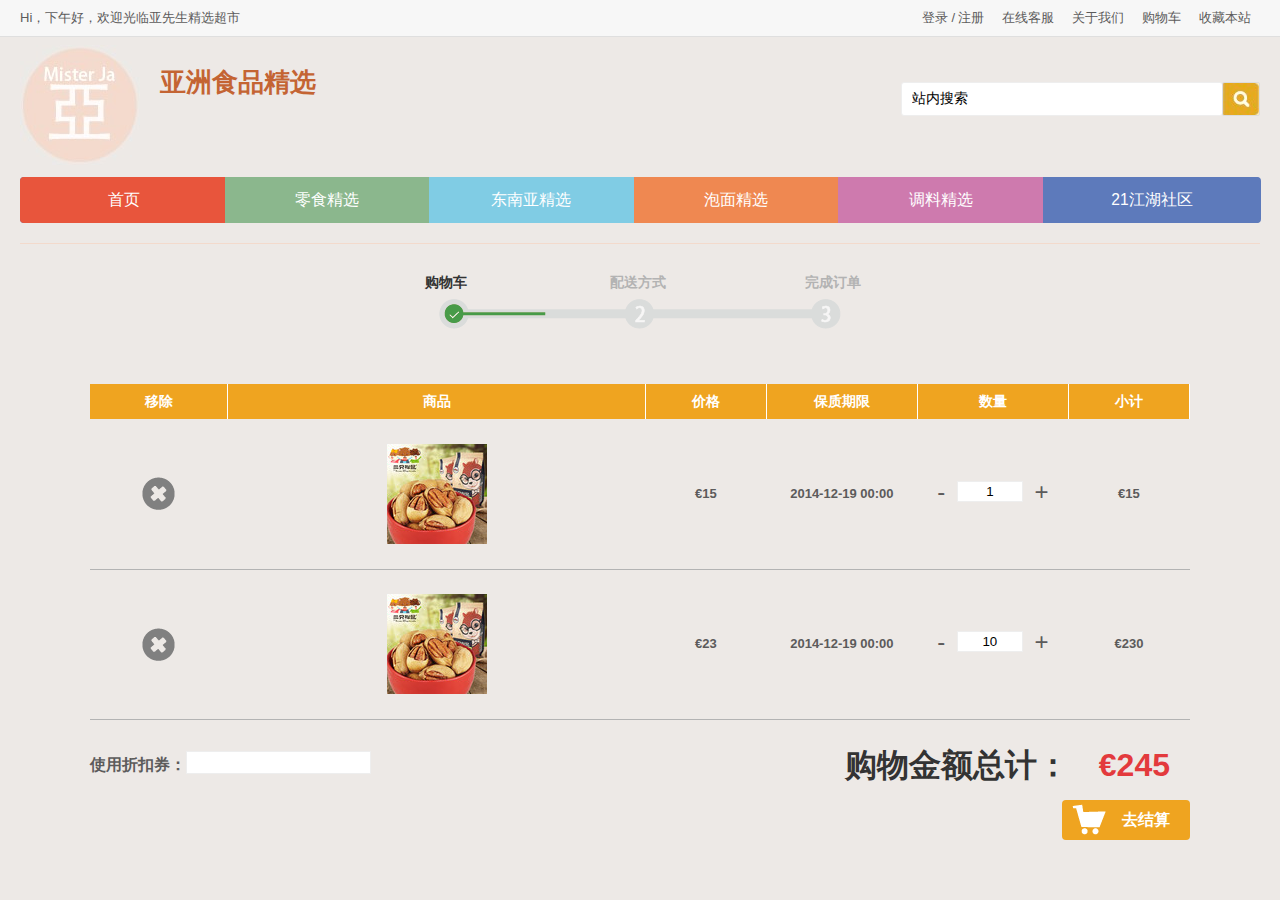
==== commit c8f3ec20: "添加购物车js动态" ====
--- a/cats.html
+++ b/cats.html
@@ -4,6 +4,69 @@
 <meta http-equiv="Content-Type" content="text/html; charset=utf-8" />
 <title>MisterJa★亚洲精选</title>
 <link href="md/styles.css" rel="stylesheet" type="text/css">
+
+<script src="Scripts/jquery-1.10.2.min.js"></script>
+
+<script>  
+
+jQuery(function($){
+	var total_price=0;
+	$(this).find("tbody").find("tr").each( function(index) {
+		var tr_price=$(this).find(".xiaoji").children("span").text();
+		total_price+=parseInt(tr_price);
+	})
+	$(this).find(".total-price").text(total_price);
+		
+		
+    $(".remove-icon").click(function() {
+		$(this).parent().parent().children(".xiaoji").children("span").text(0);
+		var total_price=0;
+		$(this).parents("tbody").find("tr").each( function(index) {
+			var tr_price=$(this).find(".xiaoji").children("span").text();
+			total_price+=parseInt(tr_price);
+		})
+		$(this).parents(".cats-main").find(".total-price").text(total_price);
+    	$(this).parents("tr").remove();
+   	});
+   
+   	$(".minus").click( function() {
+		//alert("test");
+		var qua=$(this).parent().children("input").val();
+		if (qua > 0)
+		{
+			qua--;
+		}
+		$(this).parent().children("input").val(qua);
+		var s_price=$(this).parent().parent().children(".price").children("span").text();
+		var t_price=s_price*qua;
+		$(this).parent().parent().children(".xiaoji").children("span").text(t_price);
+		
+		var total_price=0;
+		$(this).parents("tbody").find("tr").each( function(index) {
+			var tr_price=$(this).find(".xiaoji").children("span").text();
+			total_price+=parseInt(tr_price);
+		})
+		$(this).parents(".cats-main").find(".total-price").text(total_price);
+	});
+	$(".plus").click( function() {
+		//alert("test");
+		var qua=$(this).parent().children("input").val();
+		qua++;
+		$(this).parent().children("input").val(qua);
+		var s_price=$(this).parent().parent().children(".price").children("span").text();
+		var t_price=s_price*qua;
+		$(this).parent().parent().children(".xiaoji").children("span").text(t_price);
+		
+		var total_price=0;
+		$(this).parents("tbody").find("tr").each( function(index) {
+			var tr_price=$(this).find(".xiaoji").children("span").text();
+			total_price+=parseInt(tr_price);
+		})
+		$(this).parents(".cats-main").find(".total-price").text(total_price);
+	});
+   
+})
+</script>
 
 </head>
 
@@ -95,26 +158,37 @@
                     </thead>
                     <tbody>
                     	<tr>
-                        	<td class="remove"><a><img src="images/remove.png"></a></td>
+                        	<td class="remove"><a class="remove-icon"><img src="images/remove.png"></a></td>
                             <td class="image"><a><img src="images/left4-item-img.jpg"></a></td>
-                            <td class="price">€1.57</td>
+                            <td class="price">€<span>15</span></td>
                             <td class="baozhi">2014-12-19 00:00</td>
-                            <td class="cnt"><a class="minus">-</a><input type="text" class="quantity-text" value="1"><a class="plus">+</a></td>
-                            <td class="xiaoji">€1.57</td>
+                            <td class="cnt">
+                            	<a class="minus" onselectstart="return false;">-</a>
+                                <input type="text" class="quantity-text" value="1">
+                                <a class="plus" onselectstart="return false;">+</a>
+                            </td>
+                            <td class="xiaoji">€<span>15</span></td>
                         </tr>
                         <tr>
-                        	<td class="remove"><a><img src="images/remove.png"></a></td>
+                        	<td class="remove"><a class="remove-icon"><img src="images/remove.png"></a></td>
                             <td class="image"><a><img src="images/left4-item-img.jpg"></a></td>
-                            <td class="price">€23</td>
+                            <td class="price">€<span>23</span></td>
                             <td class="baozhi">2014-12-19 00:00</td>
-                            <td class="cnt"><a class="minus">-</a><input type="text" class="quantity-text" value="1"><a class="plus">+</a></td>
-                            <td class="xiaoji">€23</td>
+                            <td class="cnt">
+                            	<a class="minus" onselectstart="return false;">-</a>
+                                <input type="text" class="quantity-text" value="10">
+                                <a class="plus" onselectstart="return false;">+</a>
+                            </td>
+                            <td class="xiaoji">€<span>230</span></td>
                         </tr>
                     </tbody>
                 </table>
                 <div class="cat-bottom">
                 	<span>使用折扣券：</span><input type="text" class="sales">
-                    <strong><label>购物金额总计：</label>€<span>100</span></strong>
+                    <strong><label>购物金额总计：</label>€<span class="total-price">100</span></strong>
+                </div>
+                <div>
+                	<a class="jiesuan">去结算</a>
                 </div>
             </div>
     	</div>
--- a/md/styles.css
+++ b/md/styles.css
@@ -2507,6 +2507,7 @@
 table a.plus, table a.minus{
 	font-size:24px;
 	padding:0 8px;
+	-moz-user-select:none;
 }
 table a:hover{
 	cursor:pointer;
@@ -2533,6 +2534,9 @@
 	padding:3px;
 	margin-bottom:8px;
 }
+.cat-bottom strong{
+	color:#e33a3d;
+}
 .cat-bottom strong, .cat-bottom strong span {
 	display:block;
 	float:right;
@@ -2540,4 +2544,19 @@
 }
 .cat-bottom strong label{
 	margin-right:30px;
+	color:#333;
+}
+.jiesuan{
+	float:right;
+	display:block;
+	height:40px;
+	line-height:40px;
+	font-size:16px;
+	font-weight:bold;
+	color:#FFF;
+	padding:0 20px 0 60px;
+	margin:10px 0 20px 0;
+	text-align:left;
+	border-radius:4px;
+	background:#EFA420 url(../images/cats-icon.png) no-repeat 10px center;
 }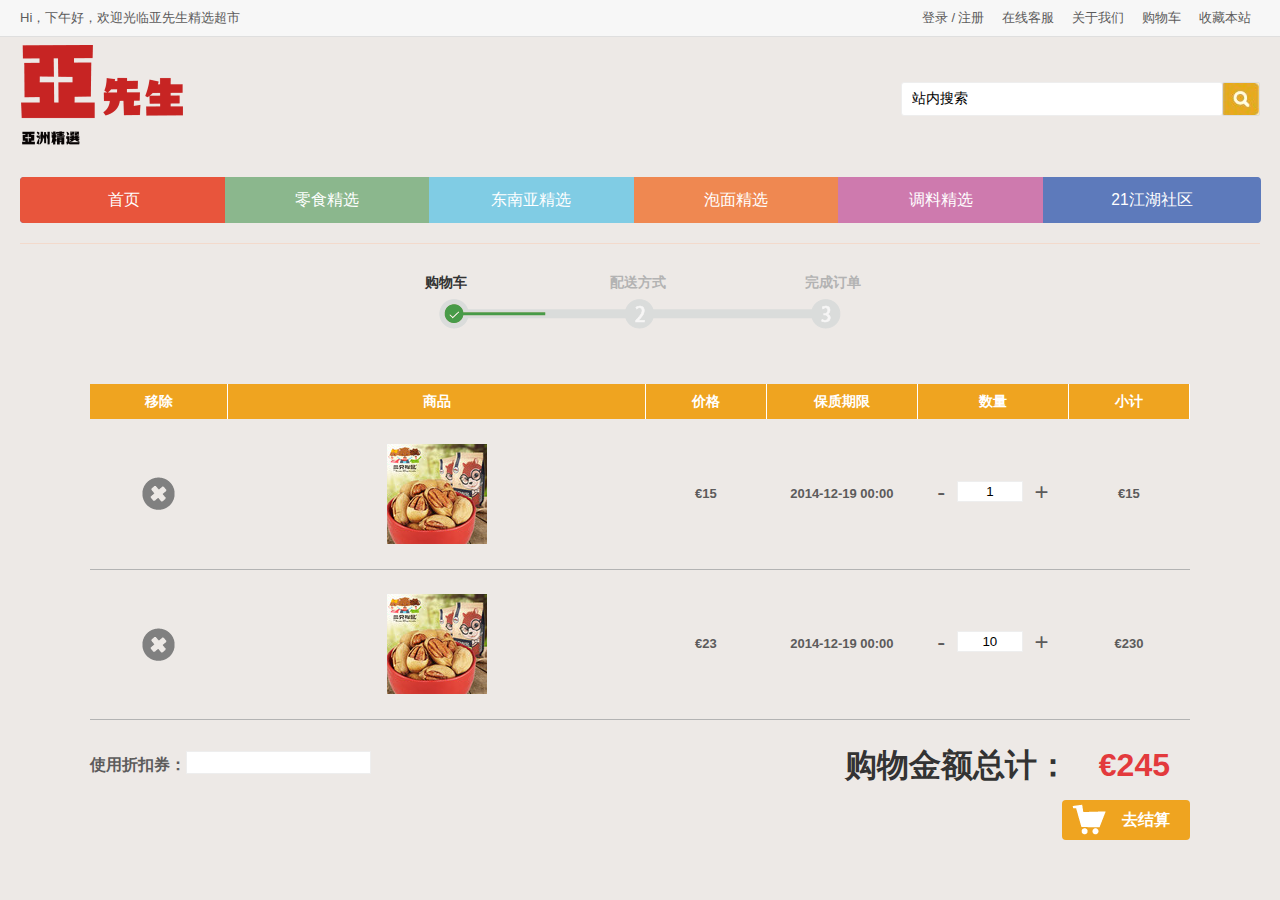
==== commit 6057aa1e: "添加购物车页面" ====
--- a/cats.html
+++ b/cats.html
@@ -3,7 +3,7 @@
 <head>
 <meta http-equiv="Content-Type" content="text/html; charset=utf-8" />
 <title>MisterJa★亚洲精选</title>
-<link href="md/styles.css" rel="stylesheet" type="text/css">
+<link href="md/common.css" rel="stylesheet" type="text/css">
 
 <script src="Scripts/jquery-1.10.2.min.js"></script>
 
@@ -90,9 +90,8 @@
 		<div class="header">
 			<div class="header-logo">
 				<a href="http://www.misterja.com:90/zh/">		
-					<img title="" alt="" href="#" src="images/logo.jpg">
+					<img title="" alt="" href="#" src="images/logo.png">
 				</a>
-                <h1>亚洲食品精选</h1>
     		</div>
 			
 			<div class="header-links-wrapper">
--- a/md/common.css
+++ b/md/common.css
@@ -0,0 +1,2787 @@
+﻿/* RESET STYLESHEET (html5doctor.com) v1.6.1 */
+html,body,div,span,object,iframe,h1,h2,h3,h4,h5,h6,blockquote,pre,abbr,address,cite,code,del,dfn,em,img,ins,kbd,q,samp,small,strong,sub,sup,var,b,i,dl,dt,dd,ol,ul,li,fieldset,form,label,legend,table,caption,tbody,tfoot,thead,tr,th,td,article,aside,canvas,details,figcaption,figure,footer,header,hgroup,menu,nav,section,summary,time,mark,audio,video{
+margin:0;
+padding:0;
+border:0;
+outline:0;
+vertical-align:baseline;
+background:transparent;
+}
+body{
+line-height:1;
+}
+article,aside,details,figcaption,figure,footer,header,hgroup,menu,nav,section{display:block;}
+nav ul{list-style:none;}
+blockquote,q{quotes:none;}
+blockquote:before,blockquote:after,q:before,q:after{content:'';content:none;}
+a{margin:0;padding:0;font-size:100%;vertical-align:baseline;background:transparent;}
+ins{background-color:#ff9;color:#000;text-decoration:none;}
+mark{background-color:#ff9;color:#000;font-style:italic;font-weight:bold;}
+del{text-decoration:line-through;}
+abbr[title],dfn[title]{border-bottom:1px dotted;cursor:help;}
+table{border-collapse:collapse;border-spacing:0;}
+hr{display:block;height:1px;border:0;border-top:1px solid #cccccc;margin:1em 0;padding:0;}
+input,select{vertical-align:middle;}
+/* END RESET CSS (html5doctor.com) */
+
+ul, li{
+list-style:none;
+}
+
+
+
+/* OTHER RESET STYLESHEET (HTML GENERAL) */
+body{text-align:center;font-family:arial,verdana,helvetica,sans-serif;font-size:12px;background:none repeat scroll 0 0 #F6F6F4;color:#5C5B5B;line-height:normal;}
+a{color:#5C5B5B;text-decoration:none;font-weight:normal;}
+a:hover{color:#B80709;text-decoration:underline;}
+h1,h2,h3,h4,h5,h6{font-family:arial,helvetica,sans-serif;}
+h2,h3{font-size:16px;}
+textarea{width:100%;font-family:Verdana,Arial,sans-serif;font-size:11px;border:1px solid #EEEEEE;}
+checkbox,input,radio,select,button{}
+fieldset{margin:0px 0px 15px;border:1px solid #c9c9c9;padding:15px;}
+legend{font-weight:bold;line-height:20px;font-size:16px;}
+input[type="text"],input[type="password"]{border:1px solid #eee;}
+input[type="text"]:disabled{background:none repeat scroll 0 0 #FFF;}
+
+
+.master-wrapper-page, .topbar-main, .header, .header-menu, .top-menu, .master-wrapper-main{
+	width:1240px;
+	margin:0 auto;
+}
+.bottom-1{
+	width:1205px;
+}
+.bottom-2{
+	width:1220px;
+}
+
+/* MASTER PAGE WRAPPERS */
+.master-wrapper-page{
+/*
+background:none repeat scroll 0 0;
+box-shadow:0 0.5em 2em rgba(0,0,0,0.1);
+-moz-box-shadow:0 0.5em 2em rgba(0,0,0,0.1);
+-webkit-box-shadow:0 0.5em 2em rgba(0,0,0,0.1);
+*/
+}
+
+.master-wrapper-page, .master-wrapper-content{
+	width:1240px;
+}
+
+.master-wrapper-content{
+padding:0;
+text-align:left;
+background:none repeat scroll 0 0;
+}
+.master-wrapper-main{
+	font-family:arial,helvetica,sans-serif;
+	color:#5C5B5B;
+	min-width:1240px;
+}
+/* one column master page */
+.master-wrapper-main .center-1{float:left;width:1270px;min-height:400px;padding:10px;background:#FFF;display:inline;border-radius:5px;}
+/* two column master page */
+.master-wrapper-main .side-2{float:left;width:210px;margin:10px 0;display:inline;}
+.master-wrapper-main .center-2{float:left;width:1050px;min-height:400px;padding:10px;margin:10px 0 10px 10px;background:#FFF;display:inline;border-radius:5px;}
+/* three column master page */
+.master-wrapper-main .leftside-3{
+	float:left;
+	width:200px;
+	height:623px;
+	margin:10px 0 0 0;
+	display:inline;
+	position:relative;
+}
+ul.list .cur-item
+{
+	position:relative;
+	background-color:#fff;
+	box-shadow: 0 0 50px rgba(0,0,0,.3);
+}
+.sub-menu{
+	width:395px;
+	height:620px;
+	position:relative;
+	left:200px;
+	top:-621px;
+	z-index:20;
+	background-color:#fff;
+	box-shadow: 0 0 50px rgba(0,0,0,.3);	
+}
+.sub-menu .sub-item-header{
+	padding:20px 0 0 10px;
+}
+.sub-menu .sub-item-header a{
+	border-right:1px solid #999;
+	padding:0 8px;
+	margin-bottom:10px;
+	line-height:200%;
+}
+.sub-menu .sub-item-body{
+	padding-top:40px;
+	text-align:center;
+}
+.master-wrapper-main .center-3{
+	float:left;
+	padding:10px;
+	min-height:400px
+	/*
+	padding:10px;
+	margin:10px;
+	background:#FFF;
+	display:inline;
+	overflow:hidden;
+	border-radius:5px;*/
+}
+.master-wrapper-main .rightside-3{float:right;width:200px;margin:10px 0;display:inline;}
+
+
+/* HEADER AND MENU */
+.header{
+	height:140px;
+	position:relative;
+}
+.header .icon{vertical-align:bottom;}
+.header .ico-register{padding-left:10px;padding-bottom:5px;visibility:hidden;}
+.header .ico-login{padding-left:10px;padding-bottom:5px;}
+.header .ico-logout{padding-left:10px;padding-bottom:5px;}
+.header .ico-inbox{padding-left:10px;padding-bottom:5px;}
+.header .ico-cart{padding-left:10px;padding-bottom:5px;}
+.header .ico-wishlist{padding-left:10px;padding-bottom:5px;}
+.header .ico-cart:hover *,.header .ico-wishlist:hover *{text-decoration:underline;cursor:pointer;}
+.header .ico-cart span,.header .ico-wishlist span{float:left;}
+.header-logo{
+	float:left;
+	width:50%;
+	padding-top:8px;
+	text-align:left;
+}
+.header-logo a{
+	display:table;
+	margin:0 auto;
+	float:left;
+}
+.header-logo h1{
+	float:left;
+	margin:20px 0 0 20px;
+	color:#C46433;
+}
+.header-selectors-wrapper{text-align:right;float:right;margin-top:10px;clear:both;}
+.currency-selector{float:right;}
+.language-selector{float:right;}
+.tax-display-type-selector{float:right;}
+ul.language-list{display:inline;line-height:25px;}
+ul.language-list li{list-style:none;display:inline;padding:0 5px;float:left;}
+ul.language-list li .selected{border:solid 1px #ccc!important;}
+ul.language-list li:hover{cursor:pointer;}
+.header-links-wrapper{position:relative;float:right;text-align:right;width:auto;}
+.header-links{float:right;padding:0px;margin:10px 0;display:inline-table;}
+.header-links ul{padding:0;margin:0;float:left;}
+.header-links ul li{list-style:none outside none;display:inline;padding-right:2px;margin-left:10px;float:left;}
+.header-links a{color:#AF0304;text-decoration:none;float:left;}
+.header-links a:hover{color:#AF0304;text-decoration:underline;}
+.header-links a.account{color:#AF0304;padding-left:10px;padding-bottom:5px;}
+.admin-header-links{padding:5px;margin-bottom:-15px; text-align:center;}
+.admin-header-links .administration{font-weight:bold;}
+.admin-header-links .impersonate{display:block; color:#E44097; margin-bottom:10px;}
+.admin-header-links .impersonate a{color:#F93;font-weight:700;}
+/* top menu */
+.header-menu{
+	/*background:none repeat scroll 0 0 #404040;*/
+	background-color:#5D7ABB;
+	border-radius:4px;
+	-o-border-radius:4px;
+	-icab-border-radius:4px;
+	-khtml-border-radius:4px;
+	-moz-border-radius:4px;
+	-webkit-border-radius:4px;
+	-moz-border-radius:4px;
+	list-style:none outside none;
+}
+.header-menu a{
+	color:#FFFFFF;
+	/*font-size:1.4em;*/
+	text-decoration:none;
+}
+.header-menu .top-menu{
+	width:100%;
+	height:100%;
+	zoom:1;
+}
+.header-menu .top-menu:after{content:".";display:block;clear:both;height:0;font-size:0;line-height:0;visibility:hidden;}
+.header-menu .top-menu li{
+	float:left;
+	list-style-type:none;
+	text-align:center;
+	/*background:url(images/top-menu-divider.png) no-repeat 100% 50%;*/
+	z-index:9;
+	width:16.5%;
+}
+.header-menu .top-menu li:last-child{background:none;}
+.header-menu .top-menu li a{
+	display:block;
+	font-size:1.2em;
+	height:46px;
+	line-height:46px;
+	text-transform:uppercase;
+	white-space:nowrap;
+}
+.header-menu .top-menu li a.hover{
+	/*background:#696969;*/
+	background-color:#E6AA21;
+}
+.header-menu .top-menu li .expand{display:none;}
+.header-menu .top-menu li .sublist{position:absolute;background-color:#404040;background-image:url(images/top-menu-background.png);background-repeat:no-repeat;border:3px double #696969;margin-left:-10px;z-index:9;display:none;margin-left:-15px;white-space:nowrap;}
+.header-menu .top-menu li .sublist.active{display:block}
+.header-menu .top-menu li .sublist.firstLevel{}
+.header-menu .top-menu li .sublist .sublist.active{left:100px;margin-top:-30px;top:auto;}
+.header-menu .top-menu .sublist li a{text-transform:none;min-height:22px;margin:0 8px 0 28px;}
+.header-menu .top-menu .sublist li{background:url(images/top-menu-list-image.png) no-repeat 5% 8px;height:22px;margin:6px 5px;text-align:left;float:none;padding:0;} 
+.header-menu .top-menu .sublist li:hover{background:#696969 url(images/top-menu-list-image-hover.png) no-repeat 5% 8px;}
+.header-menu .top-menu-triangle.active{display:none;}
+.header-menu .top-menu-triangle{background:url(images/top-menu-triangle.png) no-repeat;margin-top:-9px;margin-left:10px;width:10px;height:5px;position:absolute;z-index:10;display:none;}
+.header-menu .top-menu-triangle.active{display:block;}
+
+.li-index a{
+	display:block;
+	padding-left:4px;
+	background-color:#E8553C;
+	border-radius:4px 0 0 4px;
+	-o-border-radius:4px 0 0 4px;
+	-icab-border-radius:4px 0 0 4px;
+	-khtml-border-radius:4px 0 0 4px;
+	-moz-border-radius:4px 0 0 4px;
+	-webkit-border-radius:4px 0 0 4px;
+	-moz-border-radius:4px 0 0 4px;
+}
+.li-snake a{
+	background-color:#8BB78D;
+}
+.li-SEA a{
+	background-color:#80CCE4;
+}
+.li-noodle a{
+	background-color:#EF8851;
+}
+.li-spice a{
+	background-color:#CE7AAE;
+}
+.li-jianghu a{
+	background-color:#5D7ABB;
+	width:210px;
+	padding:0 4px;
+	border-radius:0 4px 4px 0;
+	-o-border-radius:0 4px 4px 0;
+	-icab-border-radius:0 4px 4px 0;
+	-khtml-border-radius:0 4px 4px 0;
+	-moz-border-radius:0 4px 4px 0;
+	-webkit-border-radius:0 4px 4px 0;
+	-moz-border-radius:0 4px 4px 0;
+}
+
+/* mobile top menu*/
+#mob-menu-button {display:none;}
+.mob-top-menu{display:none;}
+/* search box */
+.search-text{border:1px solid #eee;vertical-align:top;padding:5px 0 5px 5px;font-size:12px;width:100%;}
+.search-box{
+	/*background:none repeat scroll 0 0 #F6F6F4;
+	padding:7px 7px 5px;
+	-o-border-radius:3px;
+	-icab-border-radius:3px;
+	-khtml-border-radius:3px;
+	-moz-border-radius:3px;
+	-webkit-border-radius:3px;
+	-moz-border-radius:3px;
+	border-radius:3px;
+	width:auto;
+	display:inline;
+	*/
+	clear:right;	
+	float:right;
+	margin-top:45px;
+}
+.search-box ul{margin:0;padding:0;float:right;}
+.search-box ul li{list-style:none outside none;float:left;margin:0;padding:0;}
+.search-box-text{
+	background:none repeat scroll 0 0 #FFF;
+	margin:0;
+	width:300px;
+	border-right:none;
+	height:24px;
+	padding:4px 10px;
+	border:1px solid #E3E3E3;
+	border-radius:3px;
+	font-size:14px;
+	-o-border-radius:3px;
+	-icab-border-radius:3px;
+	-khtml-border-radius:3px;
+	-moz-border-radius:3px;
+	-webkit-border-radius:3px;
+	-moz-border-radius:3px;
+	border:none;
+}
+input.search-box-button{
+	margin-left:-5px;
+	width:38px;
+	height:34px;
+	background-image:url(img/search-icon.jpg);
+	cursor:pointer;
+}
+/* override some jQuery UI style */
+.search-box .ui-autocomplete-loading{
+	background:white url('images/ajax_loader_small.gif') right center no-repeat;
+}
+.ui-autocomplete{z-index:10 !important;} /*ensure that z-index is more than .nivoSlider a.nivo-imageLink used on the home page*/
+.ui-autocomplete .ui-menu-item a{text-align:left !important;}
+
+/* FOOTER */
+.footer{
+	border-top: 1px solid #CCC;
+	clear:both;
+	height:auto;
+	margin:20px auto;
+	padding:0;
+	width:1240px;
+	background:none repeat scroll 0 0 #FFFFFF;
+}
+.footer a{text-decoration:none;color:#555555;}
+.footer-tax-shipping{font-size:11px;}
+.footer-tax-shipping a{text-decoration:underline;}
+.footer-disclaimer{font-size:11px;}
+.footer-poweredby{padding-top:10px;border-top:1px solid #EEEEEE;clear:both;font-size:11px;}
+.footer-store-theme{margin:0 100px 0 10px;font-size:11px;}
+.store-theme-list{background:#e3e3e3;border:solid 1px #3a3a3a;}
+.change-device{clear:both;text-align:right;}
+.footer-menu-wrapper{
+	zoom:1;
+	padding:0 0 0 170px;
+	width:1070px;  /* 1240 - 170 = 1070*/
+	overflow:auto;
+	/*background:none repeat scroll 0 0 #F6F6F4;*/
+	border-radius:4px;
+	-o-border-radius:4px;
+	-icab-border-radius:4px;
+	-khtml-border-radius:4px;
+	-moz-border-radius:4px;
+	-webkit-border-radius:4px;
+	-moz-border-radius:4px;
+	margin:0 auto;
+}
+.footer-menu-wrapper:after{content:".";display:block;clear:both;height:0;font-size:0;line-height:0;visibility:hidden;}
+.footer-menu-wrapper .column{
+	float:left;
+	text-align:left;
+	width:25%;
+}
+.footer-menu-wrapper .column h3{
+	font-size:16px;
+	color:#666;
+	text-transform:uppercase;
+	font-weight:700;
+	padding-top:15px;
+}
+.footer-menu-wrapper .column ul{margin:13px 0;padding:0;list-style:none outside none;}
+.footer-menu-wrapper .column ul li{
+	line-height:150%;
+}
+.footer-menu-wrapper .column ul li a{
+	display:block;
+	padding:4px 0;
+	font-size:14px;
+}
+.footer-menu-wrapper .column ul li a:hover{
+	color: #B80709;
+}
+
+
+/* MISC. CLASSES */
+.nobr{white-space:nowrap!important;}
+.wrap{white-space:normal!important;}
+.a-left{text-align:left!important;}
+.a-center{text-align:center!important;}
+.a-right{text-align:right!important;}
+.page{}
+.page-body{}
+.page-title{margin:0 0 10px;overflow:hidden;width:100%;}
+.page-title h1,.page-title h2{padding:5px 5px 5px 0;font-size:20px;margin:0;font-family:Arial,Helvetica,sans-serif;font-weight:400;}
+.page-title .link-rss{float:right;margin:10px 10px 0 0;background-image:url(images/ico-rss.gif);background-repeat:no-repeat;display:block;height:14px;width:14px;text-indent:-9999px;}
+td{vertical-align:middle;}
+td.fieldname{font-size:12px;}
+.captcha-box{}
+.button-1,.button-2{
+	color:#6e6e6e;
+	font:bold 12px Helvetica,Arial,sans-serif;
+	text-decoration:none;
+	padding:3px 7px;
+	/*position: relative;*/
+	position:static;
+	display:inline-block;
+	text-shadow:0 1px 0 #fff;
+	-webkit-transition:border-color .218s;
+	-moz-transition:border .218s;
+	-o-transition:border-color .218s;
+	transition:border-color .218s;
+	background:#F6F6F6;
+	background:-webkit-gradient(linear,0% 40%,0% 70%,from(#F6F6F6),to(#DEDEDE));
+	background:-moz-linear-gradient(linear,0% 40%,0% 70%,from(#F6F6F6),to(#DEDEDE));
+	border:solid 1px #dcdcdc;
+	border-radius:2px;
+	-webkit-border-radius:2px;
+	-moz-border-radius:2px;
+	cursor:pointer;
+	height:auto;
+	width:auto;
+	overflow:visible;
+}
+.button-1:hover,.button-2:hover{color:#333;border-color:#999;-moz-box-shadow:0 2px 0 rgba(0,0,0,0.2);-webkit-box-shadow:0 2px 5px rgba(0,0,0,0.2);box-shadow:0 1px 2px rgba(0,0,0,0.15);}
+.noscript{border:1px solid #ddd;border-width:0 0 1px;background:#ffff90;font-size:12px;line-height:1.25;text-align:center;color:#2f2f2f;}
+.fieldset{padding:10px;margin-bottom:15px;border:1px solid #eee;border-radius:5px;}
+.fieldset .title{margin:-17px 0 14px;}
+.fieldset .title strong{background:#fff;}
+.fieldset .inputs{margin-bottom:5px;}
+.fieldset .inputs label{display:inline-block;width:130px;margin-left:10px;}
+.fieldset .inputs label.forcheckbox{margin:0 0 0 .4em;display:inline;}
+.clearer{zoom:1;}
+.clearer:after{content:".";display:block;clear:both;height:0;font-size:0;line-height:0;visibility:hidden;}
+
+/* AJAX LOADING INDICATOR */
+.ajax-loading-block-window{position:fixed;top:50%;left:50%;width:128px;height:128px;overflow:hidden;z-index:1104;}
+.ajax-loading-block-window .loading-image{position:absolute;top:0;left:0;width:128px;height:128px;background-image:url('images/ajax_loader_large.gif');}
+.please-wait{background:url('images/ajax_loader_small.gif') no-repeat;padding-left:20px;}
+
+
+/* DATA TABLE */
+.data-table{width:100%;border:1px solid #EEE;border-collapse:collapse;border-spacing:0;empty-cells:show;}
+.data-table th{font-weight:bold;padding:3px 8px;white-space:nowrap;vertical-align:middle;}
+.data-table td{padding:3px 8px;}
+.data-table th,.data-table td{border-bottom:1px solid #EEE;border-right:1px solid #EEE;}
+.data-table .odd{}
+.data-table .even{background-color:#F6F6F6;}
+
+
+/* TOPICS */
+.topic-html-content{padding-bottom:5px;}
+.topic-html-content-title{padding:0 0 5px;}
+.topic-html-content-header{font-size:1.2em;font-weight:700;}
+.topic-html-content-body{}
+.topic-html-content-body a{text-decoration:underline;color:#B80709;}
+.topic-page{}
+.topic-page .page-body{}
+.topic-page .page-body a{text-decoration:underline;color:#B80709;}
+
+
+/* VALIDATION AND ERRORS */
+.message-error{font-family:Verdana,Arial,sans-serif;font-size:10px;font-weight:700;color:red;}
+.message-error ul{padding:0px;}
+.message-error ul li{list-style:none;}
+.validation-summary-errors{font-family:Verdana,Arial,sans-serif;font-size:10px;font-weight:700;color:red;}
+.field-validation-error{font-family:Verdana,Arial,sans-serif;font-size:10px;font-weight:700;color:red;}
+.required{color:red;}
+
+
+/* USER-AGREEMENT PAGE */
+.user-agreement-page{}
+.user-agreement-page .page-title{}
+.user-agreement-page .page-body{}
+
+
+/* PAGE NOT FOUND */
+.not-found-page{}
+.not-found-page .page-title{}
+.not-found-page .page-body{}
+.not-found-page ul li{list-style:none;margin-top:10px;}
+
+
+/* STORE CLOSED */
+.store-closed-page{}
+.store-closed-page .page-title{}
+.store-closed-page .page-body{}
+
+
+/* SITEMAP */
+.sitemap-page{margin-left:auto;margin-right:auto;width:100%;}
+.sitemap-page a{text-decoration:none;}
+.sitemap-page .entity{margin:5px 0 30px;}
+.sitemap-page ul{overflow:hidden;}
+.sitemap-page li{float:left;margin:3px 10px;width:150px;border-bottom:1px dotted #ADACAC;list-style:none;}
+
+
+/* PAGER */
+.pager{zoom:1;}
+.pager:after{content:".";display:block;clear:both;height:0;font-size:0;line-height:0;visibility:hidden;}
+.pager ul{float:right;margin:2px 0;}
+.pager li{float:left;line-height:20px;list-style:none outside none;margin-left:5px;}
+.pager a,.pager span{display:inline-block;min-width:10px;text-align:center;color:#555;font-size:11px;font-weight:700;padding:0px 8px;-webkit-border-radius:2px;-moz-border-radius:2px;border-radius:2px;-webkit-transition:all 0.218s;-moz-transition:all 0.218s;-ms-transition:all 0.218s;-o-transition:all 0.218s;transition:all 0.218s;border:1px solid gainsboro;border:1px solid rgba(0,0,0,0.1);background-color:whiteSmoke;-webkit-user-select:none;-moz-user-select:none;user-select:none;cursor:pointer;text-decoration:none;}
+.pager span,.pager a:active{background-color:#F9F9F9;cursor:default;}
+.pager a:hover{border:1px solid #C6C6C6;color:#333;-webkit-transition:all 0.0s;-moz-transition:all 0.0s;-ms-transition:all 0.0s;-o-transition:all 0.0s;transition:all 0.0s;background-color:#F8F8F8;-webkit-box-shadow:0 1px 1px rgba(0,0,0,0.1);-moz-box-shadow:0 1px 1px rgba(0,0,0,0.1);box-shadow:0 1px 1px rgba(0,0,0,0.1);text-decoration:none;}
+
+
+/* NAVIGATIONS */
+.block .title{font-size:12px;letter-spacing:1px;text-align:left;padding:9px 7px;text-transform:uppercase;color:#333;border-radius:5px 5px 0px 0px;margin:0;background:none repeat scroll 0 0 #F6F6F4;}
+.block .title strong{font-weight:700;}
+/*.block .listbox{
+	padding:5px 10px 10px;
+	line-height:18px;
+	margin:0;
+	border-radius:0px 0px 5px 5px;
+}*/
+.block .listbox ul{
+	margin:0;
+	padding:0;
+	color:#5C5B5B;
+}
+.block a{
+	color:#5C5B5B;
+	font-size:1.2em;
+	font-weight:400;
+	text-decoration:none;
+}
+.block a:hover{
+	color:#B80709;
+	text-decoration:underline;
+	font-weight:normal;
+}
+.block li{
+	/*background:url("images/bullet-right.gif") no-repeat left 8px;*/
+	list-style:none outside none;
+	line-height:18px;
+	padding:4px 1px 3px 13px;
+}
+.block li.separator{
+	background:none;
+	height:1px;
+	line-height:1px;
+	width:auto;
+	font-size:1px;
+	margin:0;
+	padding:0;
+}
+
+
+.block-category-navigation,.block-manufacturer-navigation,.block-vendor-navigation,.block-recently-viewed-products,.block-info,.block-newsletter,.block-popular-tags,.block-popular-blogtags,.block-blog-archive,.block-poll,.block-account-navigation{}
+.block-category-navigation .active > a,.block-manufacturer-navigation .active a,.block-vendor-navigation .active a{
+	color:#5C5B5B;
+	font-weight:700;
+	text-decoration:none;
+}
+.block-category-navigation .listbox ul .active,.block-manufacturer-navigation .listbox ul .active,.block-vendor-navigation .listbox ul .active{
+	font-weight:700;
+}
+.block-category-navigation .listbox ul .inactive,.block-manufacturer-navigation .listbox ul .inactive{}
+.block-category-navigation ul.sublist{
+	margin:0px 0px 0px 7px;
+}
+.block-category-navigation ul.sublist .inactive a:hover{
+	color:#5C5B5B;
+	font-weight:400;
+}
+.block-category-navigation ul.list li{
+	margin:0;
+	padding:0;
+}
+.block-category-navigation ul.list li a{
+	display:block;
+	margin:0;
+	padding:0 0 0 60px;
+	height:68px;
+	line-height:68px;
+	color:#5B361A;
+	font-weight:bold;
+	border-bottom:1px solid RGB(200,188,179);
+	font-family:arial,"Microsoft Yahei","Hiragino Sans GB",sans-serif;
+	background:url("../images/list-icon-1.png") no-repeat 10px 13px;
+	
+}
+.block-category-navigation ul.list li.cur-item a{
+	z-index:30;
+	position:relative;
+	background-color:#FFF;
+}
+.block-category-navigation ul.list li.item-2 a{
+	background-image:url("../images/list-icon-2.png");
+}
+.block-category-navigation ul.list li.item-3 a{
+	background-image:url("../images/list-icon-3.png");
+}
+.block-category-navigation ul.list li.item-4 a{
+	background-image:url("../images/list-icon-4.png");
+}
+.block-category-navigation ul.list li.item-5 a{
+	background-image:url("../images/list-icon-5.png");
+}
+.block-category-navigation ul.list li.item-6 a{
+	background-image:url("../images/list-icon-6.png");
+}
+.block-category-navigation ul.list li.item-7 a{
+	background-image:url("../images/list-icon-7.png");
+}
+.block-category-navigation ul.list li.item-8 a{
+	background-image:url("../images/list-icon-8.png");
+}
+.block-category-navigation ul.list li.item-9 a{
+	background-image:url("../images/list-icon-9.png");
+}
+
+.block-manufacturer-navigation .listbox .view-all a{color:#5C5B5B;font-weight:700;}
+.block-vendor-navigation .listbox .view-all a{color:#5C5B5B;font-weight:700;}
+.block-recently-viewed-products li{background:none;min-height:35px;clear:both;border-bottom:1px solid #e5e5e5;}
+.block-recently-viewed-products li.last{border-bottom:none;}
+.block-recently-viewed-products .product-picture{float:left;height:40px;width:40px;margin:0;}
+.block-recently-viewed-products .product-name{}
+.block-account-navigation a.active{font-weight:700;text-decoration:none;}
+.block-account-navigation a{white-space:nowrap;}
+.block-account-navigation a.inactive{font-weight:400;text-decoration:none;}
+.block-account-navigation a.inactive:hover{text-decoration:underline !important;color:#B80709 !important;}
+.block-newsletter .buttons{margin-top:5px;}
+.block-popular-tags li,.block-popular-blogtags li{display:inline!important;}
+.block-blog-archive li,.block-popular-tags li,.block-popular-blogtags li{background:none !important;padding-left:5px !important;padding-right:5px !important;}
+.block-popular-tags .listbox .view-all a{color:#5C5B5B;font-weight:700;}
+.block-blog-archive .year{color:#5C5B5B;font-weight:700;text-decoration:none;}
+
+.block,.news-list-homepage .item,.product-details-page,.search-panel .search-input,.product-filters,fieldset,.product-list .product-item,.product-list .product-item .picture{
+	/*background:none repeat scroll 0 0 #FFF;*/
+	border:1px solid #eee;
+	border-radius:4px;
+	-o-border-radius:4px;-icab-border-radius:4px;-khtml-border-radius:4px;-moz-border-radius:4px;-webkit-border-radius:4px;-moz-border-radius:4px;}
+.block{
+	margin-bottom:0px;
+	padding-left:0;
+	border:none;
+	border-radius:0;
+	}
+
+/* MINI-SHOPPING CART */
+.flyout-cart{display:none;position:absolute;float:left;top:27px;right:0px;width:300px;min-height:50px;z-index:99999;}
+.flyout-cart.active{display:block;}
+.mini-shopping-cart{padding:5px 10px 10px;margin:0;border:1px solid #C1C1C1;background:none repeat scroll 0 0 #F6F6F4;font-size:11px;}
+.mini-shopping-cart a{font-weight:700;text-decoration:none;}
+.mini-shopping-cart a:hover{text-decoration:underline;}
+.mini-shopping-cart .count{margin:10px 0px 10px;}
+.mini-shopping-cart .items{}
+.mini-shopping-cart .item{overflow:hidden;clear:both;border-bottom:1px solid #EEEEEE;}
+.mini-shopping-cart .item.first{border-top:1px solid #EEEEEE;}
+.mini-shopping-cart .item > div{padding:10px 5px;}
+.mini-shopping-cart .item .picture{float:left;width:50px;text-align:center;}
+.mini-shopping-cart .item .product{float:right;width:208px;}
+.mini-shopping-cart .item .name{margin-bottom:5px;}
+.mini-shopping-cart .item .attributes{font-size:10px;margin:0px;}
+.mini-shopping-cart .item .price{font-size:10px;margin:10px 0px 0px 0px;}
+.mini-shopping-cart .item .quantity{font-size:10px;margin:0px}
+.mini-shopping-cart .totals{margin:10px 0px;text-align:right;}
+.mini-shopping-cart .buttons{margin:10px 0px;text-align:right;}
+.mini-shopping-cart .cart-button,.mini-shopping-cart .checkout-button{margin:0;}
+
+
+/* NOTIFICATIONS */
+.bar-notification{display:none;left:0;position:fixed;top:0;width:100%;z-index:100000;}
+.bar-notification.success{background:none repeat scroll 0 0 #91BD09;border-bottom:3px solid #FFFFFF !important;color:#FFFFFF;margin:0 0 10px;}
+.bar-notification.error{background:none repeat scroll 0 0 #CC0000;border-bottom:3px solid #FFFFFF !important;color:#FFFFFF;margin:0 0 10px;}
+.bar-notification .close{background:url(images/ico-close-notification-bar.png) no-repeat;width:20px;height:20px;float:right;margin:9px 9px 0px 0px;cursor:pointer;}
+.bar-notification p.content{padding:0px 10px;margin:10px 0px;}
+.bar-notification p.content a{text-decoration:underline;color:#FFFFFF;}
+.bar-notification p.content a:hover{text-decoration:none;color:#FFFFFF;}
+
+
+/* EU COOKIE LAW */
+.eu-cookie-bar-notification{display:none;left:0;position:fixed;bottom:0;width:100%;z-index:100000;background:none repeat scroll 0 0 #F6F6F4;border-top:3px solid #FFFFFF !important;color:#5C5B5B;margin:0px;}
+.eu-cookie-bar-notification .content{padding:0px 10px;margin:10px 0px;zoom:1;}
+.eu-cookie-bar-notification .content:after{content:".";display:block;clear:both;height:0;font-size:0;line-height:0;visibility:hidden;}
+.eu-cookie-bar-notification .content .text{float:left;padding-top:5px;}
+.eu-cookie-bar-notification .content .ok-button{float:left;margin-left:10px;}
+.eu-cookie-bar-notification .content a.learn-more{float:left;margin-left:10px;padding-top:5px;text-decoration:underline;color:#5C5B5B;}
+.eu-cookie-bar-notification .content a.learn-more:hover{text-decoration:none;color:#5C5B5B;}
+
+
+/* ORDER SUMMARY, SHOPPING CART, WISHLIST */
+.shopping-cart-page,.wishlist-page{}
+.shopping-cart-page .page-title,.wishlist-page .page-title{}
+.shopping-cart-page .page-body,.wishlist-page .page-body{margin:0;padding:0;font-size:11px;color:#555;}
+.wishlist-page .share-info{margin:5px 0;}
+.wishlist-page .share-info .share-label{font-weight:700;}
+.wishlist-page .share-info a.share-link{color:#B80709;text-decoration:none;}
+.order-summary-content,.wishlist-content{margin:0;padding:0;font-size:11px;color:#555;}
+.order-summary-content .message-error,.wishlist-content .message-error{margin:5px 0;}
+.order-summary-content .totals{float:right;padding:23px 5px 0;width:320px;}
+.order-summary-content .cart-collaterals{float:left;padding:20px 0 10px;width:580px;}
+.order-summary-content .deals{display:inline;float:left;margin:0 10px 0 0;width:280px;}
+.order-summary-content .shipping{display:inline;float:left;margin:0 10px 0 0;width:280px;}
+.order-summary-content .coupon-box,.order-summary-content .giftcard-box{padding:10px;font-size:11px;color:#555;margin:0 0 10px;border:1px solid #EEE;}
+.order-summary-content .coupon-box .message,.order-summary-content .giftcard-box .message{font-family:Verdana,Arial,sans-serif;font-size:10px;font-weight:700;color:red;}
+.order-summary-content .coupon-box .current-code{padding:10px 0px 0px 0px;}
+.order-summary-content .coupon-box .discount-coupon-code,.order-summary-content .giftcard-box .gift-card-coupon-code{width:auto;}
+.order-summary-content .coupon-box .hint,.order-summary-content .giftcard-box .hint{padding-top:5px;}
+.order-summary-content .giftcard-box{position:relative;z-index:1;}
+.order-summary-content .apply-discount-coupon-code-button,.order-summary-content .apply-gift-card-coupon-code-button{margin:5px 0;}
+.order-summary-content .cart,.wishlist-content .cart{width:100%;border-collapse:collapse;text-align:center;vertical-align:middle;}
+.wishlist-content .cart{margin-bottom:10px;}
+.order-summary-content .cart td,.wishlist-content .cart td{padding:10px;}
+.order-summary-content .cart .cart-header-row,.wishlist-content .cart .cart-header-row{font-weight:700;}
+.order-summary-content .cart .cart-header-row th,.wishlist-content .cart .cart-header-row th{background:none repeat scroll 0 0 #404040;color:#FFF;border-right:solid 1px #6a6a6a;height:20px;padding:2px 8px;vertical-align:middle;white-space:nowrap;}
+.order-summary-content .cart .cart-header-row th.picture,.wishlist-content .cart .cart-header-row th.picture{border:none;}
+.order-summary-content .cart .cart-header-row th.end,.wishlist-content .cart .cart-header-row th.end{text-align:right;padding-right:5px;}
+.order-summary-content .cart .cart-item-row,.wishlist-content .cart .cart-item-row{}
+.order-summary-content .cart .cart-item-row td,.wishlist-content .cart .cart-item-row td{border-bottom:1px solid #c5c5c5;vertical-align:middle;line-height:30px;}
+.order-summary-content .cart .cart-item-row td.product,.wishlist-content .cart .cart-item-row td.product{text-align:left;padding:0 10px;}
+.order-summary-content .cart .cart-item-row td.product a,.wishlist-content .cart .cart-item-row td.product a{font-weight:700;text-decoration:none;}
+.order-summary-content .cart .cart-item-row td.end,.wishlist-content .cart .cart-item-row td.end{text-align:right;font-weight:700;color:green;padding-right:5px;}
+.order-summary-content .cart .cart-item-row .qty-input,.wishlist-content .cart .cart-item-row .qty-input{border:solid 1px #E3E3E3;font-size:12px;text-align:right;width:40px;}
+.order-summary-content .cart .cart-item-row td .td-title, .wishlist-content .cart .cart-item-row td .td-title{display:none;}
+.order-summary-content .cart .cart-item-row .edit-item a{color:#B80709;}
+.order-summary-content .cart-footer{width:100%;zoom:1;}
+.order-summary-content .cart-footer:after{content:".";display:block;clear:both;height:0;font-size:0;line-height:0;visibility:hidden;}
+.order-summary-content .total-info{margin:0;font-size:12px;}
+.order-summary-content .total-info .selected-shipping-method{font-weight:normal;font-size:11px;}
+.order-summary-content .total-info .order-total{color:#353434;}
+.cart-total-left{width:100%;text-align:right;vertical-align:middle;height:21px;font-weight:700;color:#353434;}
+.cart-total-left-below{width:100%;text-align:right;vertical-align:top;height:30px;}
+.cart-total-right{text-align:right;vertical-align:middle;padding-left:5px;}
+.order-summary-content .remove-gift-card-button,.order-summary-content .remove-discount-button{padding-right:5px;padding-left:18px;background:url(images/ico-delete.gif) no-repeat;border:0;width:32px;height:15px;}
+.order-summary-content .remove-gift-card-button:hover,.order-summary-content .remove-discount-button:hover{cursor:pointer;}
+.order-summary-content .selected-checkout-attributes{margin:0;padding:10px 5px 10px 0;width:100%;text-align:right;vertical-align:middle;color:#353434;}
+.order-summary-content .checkout-attributes{margin:10px 0;padding:10px 20px;background:none repeat scroll 0 0 #F7F5E8;border:1px dotted #D3D3D3;clear:both;}
+.order-summary-content .checkout-attributes .text-prompt{font-weight:bold;}
+.order-summary-content .checkout-attributes ul.option-list{padding:0px;margin:0px;}
+.order-summary-content .checkout-attributes ul.option-list li{list-style:none;}
+.order-summary-content .checkout-attributes .textbox{width:300px;}
+.order-summary-content .checkout-attributes textarea{width:300px;height:150px;}
+/* color squares attribute type */
+.order-summary-content .checkout-attributes ul.color-squares li{display:inline;}
+.order-summary-content .checkout-attributes ul.color-squares .color-container{position:relative;display:inline-block;border:solid 1px #999;padding:1px;margin-bottom:5px;}
+.order-summary-content .checkout-attributes ul.color-squares .selected-value .color-container{border-color:#075899;border-width:2px;padding:0;}
+.order-summary-content .checkout-attributes ul.color-squares .color{display:inline-block;width:18px;height:18px;}
+.order-summary-content .checkout-attributes ul.color-squares label{cursor:pointer;position:relative;}
+.order-summary-content .checkout-attributes ul.color-squares input{height:0;overflow:hidden;z-index:-10000;position:absolute;float:none;}
+.order-summary-content .min-amount-warning{margin:0;padding:10px 0 10px 10px;}
+.order-summary-content .terms-of-service{margin:0;padding:10px 0 10px 10px;}
+.order-summary-content .terms-of-service .read{text-decoration:underline;}
+.order-summary-content .terms-of-service .read:hover{cursor:pointer;}
+.checkout-data .terms-of-service{margin:0;padding:10px 0 10px 10px;}
+.checkout-data .terms-of-service .read{text-decoration:underline;}
+.checkout-data .terms-of-service .read:hover{cursor:pointer;}
+.order-summary-content .common-buttons{margin:0;padding:10px;}
+.order-summary-content .checkout-buttons{float:right;margin:0;padding:10px 0 10px 10px;}
+.order-summary-content .checkout-buttons .checkout-button{font:bold 15px/30px Arial,Helvetica,sans-serif;}
+.order-summary-content .checkout-buttons .checkout-button{display:inline-block;padding:0px 25px;-webkit-border-radius:8px;-moz-border-radius:8px;border-radius:8px;}
+.order-summary-content .addon-buttons{clear:both;float:right;margin:0;padding:10px 0 10px 10px;text-align:right;}
+.order-summary-content .cross-sells{clear:both;}
+.estimate-shipping{margin:0;padding:10px;font-size:11px;color:#555;border:1px solid #EEE;}
+.estimate-shipping .hint{padding-top:5px;padding-bottom:5px;}
+.estimate-shipping .country-input,.estimate-shipping .state-input{width:137px;}
+.estimate-shipping .zip-input{}
+.estimate-shipping .shipping-options{text-align:left;height:auto;}
+.estimate-shipping .shipping-options label{display:inline-block;width:85px;}
+.estimate-shipping .shipping-options .estimate-shipping-button{margin-left:90px;}
+.estimate-shipping .shipping-results li.shipping-option-item{list-style:none;text-align:left;vertical-align:text-top;padding:5px 0 0 5px;}
+.estimate-shipping .shipping-results .shipping-option-item .option-name{display:block;font-weight:700;}
+.estimate-shipping .shipping-results .shipping-option-item .option-description{display:block;padding:5px 0 5px 16px;}
+
+
+/* CHECKOUT */
+.checkout-page,.checkout-one-page{}
+.checkout-page .page-title,.checkout-one-page .page-title{}
+.checkout-page .checkout-data,.checkout-one-page .checkout-data{margin:0;padding:0;color:#555;background-color:inherit;}
+.checkoutstep{}
+.checkoutstep .steptitle{border:1px solid #2F4F4F;color:#FFF;background-color:#2E4d7B;font-family:Arial,Sans-Serif;font-size:12px;font-weight:700;padding:5px;margin-top:5px;}
+.checkoutstep .stepcontent{border:dashed 1px #2F4F4F;border-top:none;padding:5px;}
+.order-summary-title{padding:10px 10px 5px 0;font-size:11px;color:#555;font-weight:700;clear:both;}
+.order-summary-body{text-align:center;height:auto;}
+.checkout-data .section{margin-bottom:15px;}
+.checkout-data .section .title{padding:10px 10px 5px 0;font-weight:700;clear:both;margin-bottom:5px;}
+.checkout-data .address-grid{padding:0;overflow:hidden;}
+.checkout-data .address-grid .address-item{float:left;padding:10px;border:1px solid #EEE;width:200px;min-height:150px;margin-right:5px;}
+.checkout-data .address-grid .address-item .select-button{margin-bottom:5px;margin-top:5px;text-align:center;}
+.checkout-data .address-grid .address-item li{list-style:none; text-align:left;}
+.checkout-data .enter-address{border:1px solid #EEE;height:auto;padding:10px;}
+.checkout-data .enter-address label{display:inline-block;width:95px;}
+.checkout-data .enter-address .buttons{margin-top:10px;}
+.checkout-data .shipping-method{text-align:left;border:1px solid #EEE;height:auto;}
+.checkout-data .shipping-method li{text-align:left;vertical-align:text-top;padding:5px 0 0 5px;list-style:none;}
+.checkout-data .shipping-method .method-name{font-weight:700;}
+.checkout-data .shipping-method .method-description{padding:5px 0 5px 16px;}
+.checkout-data .shipping-method .buttons{margin:10px;text-align:left;}
+.checkout-data .shipping-method .message-error{margin:10px;text-align:left;}
+.checkout-data .use-reward-points{margin:0;padding:10px;color:#555;background:#F7F5E8;margin-bottom:10px;border:dotted 1px #d3d3d3;}
+.checkout-data .payment-method{text-align:left;border: 1px solid #EEE;height:auto;}
+.checkout-data .payment-method li{padding:10px;text-align:left;vertical-align:text-top; list-style:none;}
+.checkout-data .payment-method .method-name{clear:both;}
+.checkout-data .payment-method .method-name:after{content:".";display:block;clear:both;height:0;font-size:0;line-height:0;visibility:hidden;}
+.checkout-data .payment-method .payment-logo{float:left;}
+.checkout-data .payment-method .payment-details{float:left;padding-top:8px;}
+.checkout-data .payment-method .buttons{margin:10px;text-align:left;}
+.checkout-data .payment-method .message-error{margin:10px;text-align:left;}
+.checkout-data .payment-info{text-align:left;border:1px solid #EEE;height:auto;}
+.checkout-data .payment-info .info{padding:10px;text-align:left;vertical-align:text-top;}
+.checkout-data .payment-info .buttons{margin:10px;text-align:left;}
+.checkout-data .payment-info .message-error{margin:10px;text-align:left;}
+.checkout-data .confirm-order{text-align:left;border:1px solid #EEE;height:auto; margin-bottom:0;}
+.checkout-data .confirm-order .buttons{margin:10px;text-align:left;}
+.checkout-data .confirm-order .message-error{margin:10px;text-align:left;}
+.checkout-data .order-review-data{padding:10px;overflow:hidden;margin-bottom:20px;}
+.checkout-data .order-review-data ul{float:left;margin-left:15px;margin-right:15px;width:350px;}
+.checkout-data .order-review-data li{list-style:none;text-align:left;}
+.checkout-data .order-review-data li:first-child{margin-top:0;}
+.checkout-data .order-review-data .title{margin:10px 0 5px;}
+.checkout-data .order-review-data .payment-method,.checkout-page .order-review-data .shipping-method{border:none;}
+.checkout-data .order-completed{text-align:left;border:1px solid #EEE;height:auto;padding:10px;}
+.checkout-data .order-completed ul{margin-bottom:10px;}
+.checkout-data .order-completed li{margin:5px 0;list-style:none;}
+.checkout-data .order-completed a{color:#B80709;text-decoration: none;}
+.order-progress{height:40px;margin:0 auto;text-align:center;border-bottom:solid 2px #f3f3f3;}
+.order-progress ul{padding:0;margin:0;}
+.order-progress ul li{list-style:none;display:inline;padding:5px 20px 0;}
+.order-progress ul li .active-step{color:#6a6a6a;background:url(images/progress-step-active.gif) no-repeat 50% 50%;padding-bottom:40px;padding-right:1px;zoom:1;}
+.order-progress ul li .inactive-step{color:#d7d7d7;background:url(images/progress-step-inactive.gif) no-repeat 50% 50%;padding-bottom:40px;padding-right:1px;zoom:1;}
+.order-progress ul li a:hover{text-decoration:none;}
+
+
+/* ONE PAGE CHECKOUT */
+.opc .buttons{margin-top:0;padding-top:2em;}
+.opc .buttons .back-link{margin-bottom:10px;}
+.opc .buttons .back-link small{display:none;}
+.opc .buttons .back-link a{background:url(images/arrow-up.png) no-repeat left;padding-left:20px;}
+.opc .buttons.disabled button{display:none;}
+.opc .buttons .please-wait{height:21px;line-height:21px;}
+.opc .ul{list-style:disc outside;padding-left:18px;}
+.opc ul,.opc ol,ul.opc,ol.opc{list-style:none outside none;}
+.opc{position:relative;}
+.opc li.tab-section{}
+.opc .step-title{border-width:0 1px;border-style:solid;border-color:#fff #d9dde3 #d9dde3;background:#F2F2F2;padding:4px 8px 6px;text-align:right;}
+.opc .step-title .number{float:left;background:#fff;border:1px solid #fff;padding:0 4px;margin:0 5px 0 0;font:bold 11px/14px arial,helvetica,sans-serif;color:#999;}
+.opc .step-title h2{float:left;margin:0;font:bold 13px/16px Arial,Helvetica,sans-serif;color:#999;text-transform:capitalize;}
+.opc .allow .step-title{background:#F2F2F2;border:1px solid #EEE;border-bottom:0;color:#a4b3b9;cursor:pointer;}
+.opc .allow .step-title .number{background:#dbe6eb;border-color:#dbe6eb;color:#a4b3b9;}
+.opc .allow .step-title h2{color:#a4b3b9;}
+.opc .active .step-title{background:#f9f3e3;border:1px solid #EEE;padding-bottom:5px;color:#f18200;cursor:default;}
+.opc .active .step-title .number{background:#B20405;border-color:#B20405;color:#fff;}
+.opc .active .step-title h2{color:#555;}
+.opc .step{border:1px solid #EEE;border-top:0;background:#fbfaf6 0 0 repeat-x;padding:15px 30px;position:relative;}
+.opc .step-title:after{display:block;content:".";clear:both;font-size:0;line-height:0;height:0;overflow:hidden;}
+.opc .order-summary-content .cart-footer{background:none!important;}
+
+
+/* ORDER DETAILS */
+.order-details-page{}
+.order-details-page .page-title{}
+.order-details-page .page-title h1{float:left;}
+.order-details-page .page-title a{float:right;margin-left:10px;}
+.order-details-page .page-title a:hover{text-decoration:none;}
+.order-details-page .title{padding:10px 10px 5px 0;font-weight:700;clear:both;font-size:12px;}
+.order-details-page .page-body{border:1px solid #EEE;padding:10px;}
+.order-details-page .order-overview{text-align:left;padding-bottom:10px;overflow:hidden;}
+.order-details-page .order-overview .order-number{margin-bottom:10px;}
+.order-details-page .order-overview .order-details{float:left;}
+.order-details-page .order-overview .order-details span{display:block;margin-bottom:5px;}
+.order-details-page .order-overview .order-total{text-align:right;}
+.order-details-page .order-details-area{text-align:left;margin:10px;padding:10px;border:1px solid #EEE;height:auto;}
+.order-details-page .order-details-area table{width:100%;border:0px;border-collapse:collapse;border-spacing:0;}
+.order-details-page .order-details-area td{width:50%;vertical-align:top;}
+.order-details-page .order-details-area ul{float:left;margin-right:20px;}
+.order-details-page .order-details-area li{list-style:none;}
+.order-details-page .order-details-area li:first-child{margin-top:0;}
+.order-details-page .repost{margin:10px 0px 10px 0px;}
+.order-details-page .repost .hint{margin:0px;}
+.order-details-page .section{text-align:left;padding:10px;margin-bottom:20px;height:auto;}
+.order-details-page .checkout-attributes{text-align:right;vertical-align:middle;padding:10px;height:auto;}
+.order-details-page .actions{margin:10px 0px 10px 0px;}
+.order-details-page .cart-total-left{color:#000;}
+.order-details-page .order-notes th.createdon{width:30%;}
+.order-details-page .order-notes .download a{color:#B80709;}
+.order-details-page .products td .td-title{display:none;}
+
+
+/* SHIPMENTS */
+.shipment-details-page{}
+.shipment-details-page .page-title{}
+.shipment-details-page .title{padding:10px 10px 5px 0;font-weight:700;clear:both;font-size:12px;}
+.shipment-details-page .page-body{border:1px solid #d7d7d7;padding:10px;}
+.shipment-details-page .shipment-overview{overflow: hidden; margin-bottom:10px;}
+.shipment-details-page .shipment-overview ul{float:left;margin-right:20px;}
+.shipment-details-page .shipment-overview li{list-style:none;}
+.shipment-details-page .shipment-overview .title{margin-bottom:5px;}
+.shipment-details-page .tracking-url{color:#B80709;text-decoration:none;}
+
+
+/* HOME PAGE */
+.home-page-product-grid{margin-left:auto;margin-right:auto;width:auto;}
+.home-page-product-grid .title{padding:10px 10px 10px 0;margin:0 0 0 10px;font-weight:700;text-transform:uppercase;font-size:1.1em;color:#3a3a3a;text-align:center;}
+.home-page-category-grid{margin-left:auto;margin-right:auto;width:auto;zoom:1;}
+.home-page-category-grid:after{content:".";display:block;clear:both;height:0;font-size:0;line-height:0;visibility:hidden;}
+.home-page-category-grid a{color:#555;font-size:1.2em;font-weight:700;}
+.home-page-category-grid .item-box{float:left;text-align:center;vertical-align:text-top;}
+.home-page-category-grid .category-item{text-align:center;margin:10px;width:145px;height:180px;border:1px solid #eee;}
+.home-page-category-grid .category-item .title{text-align:center;font-weight:700;font-size:.9em;display:block;overflow:hidden;padding:5px;}
+.home-page-category-grid .category-item .picture{text-align:center;padding:10px 0;}
+.bestsellers{margin-left:auto;margin-right:auto;width:auto;}
+.bestsellers .title{padding:10px 10px 10px 0;margin:0 0 0 10px;font-weight:700;text-transform:uppercase;font-size:1.1em;color:#3a3a3a;text-align:center;}
+
+
+/* PRODUCTS IN GRID - TEMPLATE */
+.product-grid{margin-bottom:15px;margin-left:auto;margin-right:auto;width:auto;text-align:center;zoom:1;}
+.product-grid:after{content:".";display:block;clear:both;height:0;font-size:0;line-height:0;visibility:hidden;}
+.product-grid .item-box{float:left;padding:5px;text-align:center;vertical-align:text-top;}
+.product-grid .item-box:hover{background:#F9F9F9;}
+.product-grid .product-item{text-align:left;margin:0;padding:0;width:155px;height:270px;}
+.product-grid .product-item .product-title{font-weight:normal;font-size:12px;padding:0;}
+.product-grid .product-item .product-title a{display:block;height:auto;line-height:1.3em;overflow:hidden;padding:4px 10px 8px 0;}
+.product-grid .product-item .details{}
+.product-grid .product-item .product-rating-box{}
+.product-grid .product-item .picture{background:none repeat scroll 0 0 #FFFFFF;text-align:center;border:1px solid #F0F0F0;height:140px;overflow:hidden;}
+.product-grid .product-item .picture img{margin:5px;}
+.product-grid .product-item .description{display:none;margin:5px 5px 0 5px;text-align:center;padding:10px 5px;border-top:solid 1px #e3e3e3;color:#555;height:50px;}
+.product-grid .product-item .add-info{vertical-align:bottom;text-align:right;width:auto;height:auto;position:relative;}
+.product-grid .product-item .prices{text-align:left;vertical-align:middle;position:static;bottom:15px;right:10px;}
+.product-grid .product-item .prices .price{margin:0px;display:block;}
+.product-grid .product-item .prices .actual-price{color:#B80709;}
+.product-grid .product-item .prices .old-price{color:#5C5B5B;text-decoration:line-through;}
+.product-grid .product-item .prices .tax-shipping-info{font-size:11px;}
+.product-grid .product-item .prices .tax-shipping-info a{text-decoration:underline;}
+.product-grid .product-item .buttons{vertical-align:middle;position:static;margin-top:5px;text-align:left;}
+.product-box-add-to-cart-button{padding:3px 7px;cursor:pointer;background:#7DB72F;background:-webkit-gradient(linear,left top,left bottom,from(#7DB72F),to(#4E7D0E));background:-moz-linear-gradient(top,#7DB72F,#4E7D0E);filter:progid:DXImageTransform.Microsoft.gradient(startColorstr='#7DB72F',endColorstr='#4E7D0E');color:#fff;text-shadow:none;border-color:#999;border:0 none;font-weight:700;}
+.product-box-add-to-cart-button:hover{color:#fff;}
+
+
+/* PRODUCTS IN LINES - TEMPLATE */
+.product-list{width:auto;margin:0 auto;padding:0;list-style-type:none;}
+.product-list .item-box{text-align:left;clear:both;position:relative;margin-bottom:10px;}
+.product-list .item-box:hover{background:#F9F9F9;}
+.product-list .product-item{width:auto;margin-top:10px;position:relative;zoom:1;}
+.product-list .product-item:after{content:".";display:block;clear:both;height:0;font-size:0;line-height:0;visibility:hidden;}
+.product-list .product-item .product-title{font-weight:700;font-size:12px;padding-left:10px;margin-top:10px;}
+.product-list .product-item .product-title a{font-weight:700;display:block;height:auto;line-height:1.3em;overflow:hidden;padding:4px 10px 8px 0;}
+.product-list .product-item .details{}
+.product-list .product-item .product-rating-box{padding:0 0 0 10px;margin:0px 100px 0 140px;}
+.product-list .product-item .picture{float:left;margin:10px;}
+.product-list .product-item .description{padding:0 0 0 10px;margin:0px 100px 0 140px;text-align:left;color:#555;}
+.product-list .product-item .add-info{float:right;text-align:right;position:absolute;top:40px;right:10px;}
+.product-list .product-item .prices{}
+.product-list .product-item .prices .price{margin:0px;display:block;}
+.product-list .product-item .prices .actual-price{color:#B80709;}
+.product-list .product-item .prices .old-price{color:#5C5B5B;text-decoration:line-through;}
+.product-list .product-item .prices .tax-shipping-info{font-size:11px;}
+.product-list .product-item .prices .tax-shipping-info a{text-decoration:underline;}
+.product-list .product-item .buttons{padding-top:20px;}
+
+
+/* FEATURED PRODUCTS */
+.featured-product-grid{}
+.featured-product-grid .title{padding:10px 10px 5px 0;font-weight:700;text-transform:uppercase;clear:both;margin:0;color:#5C5B5B;}
+
+
+/* CATALOG PAGES */
+.category-page,.manufacturer-page,.vendor-page,.manufacturer-list-page,.product-tag-page,.product-tags-all-page,.vendor-list-page{}
+.category-page .page-title,.manufacturer-list-page .page-title,.manufacturer-page .page-title,.vendor-page .page-title,.product-tag-page .page-title,.product-tags-all-page .page-title,.vendor-list-page .page-title{border-bottom:0 none;clear:both;}
+.product-tags-all-page .product-tags-list li{display:inline;}
+.product-tags-all-page .product-tags-list li a{text-decoration:none;margin:0 2px 0 0;}
+.vendor-list-page .vendor-list li{display:inline;}
+.vendor-list-page .vendor-list li a{text-decoration:none;margin:0 2px 0 0;}
+.category-page .category-description,.manufacturer-page .manufacturer-description,.vendor-page .vendor-description{color:#555;font-size:1.1em;}
+.sub-category-grid,.manufacturer-grid{margin-left:auto;margin-right:auto;width:auto;margin-bottom:15px;zoom:1;}
+.sub-category-grid:after,.manufacturer-grid:after{content:".";display:block;clear:both;height:0;font-size:0;line-height:0;visibility:hidden;}
+.sub-category-grid a,.manufacturer-grid a{color:#555;font-size:1.2em;font-weight:700;}
+.sub-category-grid .item-box,.manufacturer-grid .item-box{float:left;text-align:center;vertical-align:text-top;}
+.sub-category-grid .sub-category-item,.manufacturer-grid .manufacturer-item{text-align:center;margin:10px;width:145px;height:180px;border:1px solid #eee;}
+.sub-category-grid .sub-category-item .title,.manufacturer-grid .manufacturer-item .title{text-align:center;font-weight:700;font-size:.9em;display:block;overflow:hidden;padding:5px;}
+.sub-category-grid .sub-category-item .picture,.manufacturer-grid .manufacturer-item .picture{text-align:center;padding:10px 0;}
+.product-selectors{margin-bottom:10px;zoom:1;}
+.product-selectors:after{content:".";display:block;clear:both;height:0;font-size:0;line-height:0;visibility:hidden;}
+.product-sorting{margin:0 auto 10px;float:left;}
+.product-viewmode{margin:0 auto 10px;float:right;}
+.product-page-size{width:165px;margin:0 auto;text-align:center;}
+.product-filters-wrapper{}
+.product-filters{width:auto;margin-bottom:10px;padding:10px;}
+.product-filters .filter-title{font-weight:700;padding-left:10px;}
+.product-filters .filter-title strong{display:block;height:2em;line-height:1.3em;overflow:hidden;}
+.product-filters .filter-content{padding:5px 10px;}
+.price-range-filter{}
+.price-range-filter .filter-title{background:url(images/ico-arrow-r.gif) no-repeat top left;padding-left:20px;}
+.price-range-filter ul{margin:0;padding:0;}
+.price-range-filter li{list-style:none;padding-bottom:5px;}
+.price-range-filter .price-range-selector{}
+.price-range-filter .selected-price-range{}
+.price-range-filter .remove-filter{padding-top:5px;}
+.price-range-filter .remove-filter a{font-weight:700;color:#b80709;}
+.product-spec-filter{}
+.product-spec-filter .filter-title{background:url(images/ico-arrow-r.gif) no-repeat top left;padding-left:20px;}
+.product-spec-filter .available-items,.product-spec-filter .already-filtered-items{width:100%;overflow:hidden;}
+.product-spec-filter .group{display:block;float:left;clear:both;font-weight:700;}
+.product-spec-filter .group li{list-style:none;}
+.product-spec-filter .available-items .item{padding:3px 2px 3px 16px;list-style:none;}
+.product-spec-filter .already-filtered-items .filter-title{background:none;padding:15px 5px 5px 0;}
+.product-spec-filter .already-filtered-items .item{padding:5px 0;}
+.product-spec-filter .remove-filter{padding-top:5px;}
+.product-spec-filter .remove-filter a{font-weight:700;color:#b80709;}
+
+
+/* COMPARE PRODUCTS */
+.compare-products-page{}
+.compare-products-page .page-title{}
+.compare-products-page .page-body{margin:0;padding:0;font-size:11px;color:#555;background-color:inherit;}
+.compare-products-table{margin-top:10px;width:100%;border:0px;border-collapse:collapse;border-spacing:0;empty-cells:show;}
+.compare-products-table tr.product-name{background-color:#CCC;font-weight:700;}
+.compare-products-table td{border:1px solid #EEE;padding:3px;vertical-align:top;}
+
+
+/* LOGIN */
+.login-page{}
+.login-page .page-title{margin-bottom:20px;}
+.login-page .page-body{color:#555;}
+.login-page .title{margin:-17px 0 14px;zoom:1;}
+.login-page .title strong{font-size:12px;background:#fff;}
+.login-page .customer-blocks:after{content:".";display:block;clear:both;height:0;font-size:0;line-height:0;visibility:hidden;}
+.login-page .new-wrapper{float:left;width:46%;min-height:240px;padding:10px;border:1px solid #eee;margin-bottom:15px;border-radius:5px;}
+.login-page .returning-wrapper{float:right;width:46%;min-height:240px;padding:10px;border:1px solid #eee;margin-bottom:15px;border-radius:5px;}
+.login-page .new-wrapper .text{line-height:20px;}
+.login-page .new-wrapper .buttons{float:right;margin:30px 30px 5px 30px;}
+.login-page .checkout-as-guest-or-register-block ul{padding-left:30px;}
+.login-page .returning-wrapper .inputs{margin:20px 0;}
+.login-page .returning-wrapper .message-error{padding:0;}
+.login-page .returning-wrapper .buttons{float:right;margin:5px 30px;}
+.login-page .returning-wrapper label{width:100px;display:inline-block;margin-right:10px;white-space:nowrap;vertical-align:middle;font-weight:700;}
+.login-page .email,.login-page .username,.login-page .password{width:170px;}
+.login-page .returning-customer .reversed label{width:auto;font-weight:400;}
+.login-page .forgot-password{display:block;margin-top:20px;font-weight:700;}
+.login-page .field-validation-error{display:block;}
+.external-auth-errors{text-align:center;border:solid 1px #d3d3d3;vertical-align:top;width:100%;color:Red;margin-bottom:20px;}
+.external-auth-errors ul{padding:0px;}
+.external-auth-errors ul li{list-style:none;}
+.external-auth-association{text-align:center;border:solid 1px #d3d3d3;vertical-align:top;width:100%;margin-bottom:20px;}
+.external-auth-association .identifier{}
+.external-auth-association .remove{color:#B80709;}
+
+
+/* REGISTRATION */
+.registration-page{}
+.registration-page .page-title{}
+.registration-page .page-body{margin:0;padding:0;color:#555;background-color:inherit;}
+.registration-page .gender{display:inline-block;}
+.registration-page ul.option-list{display:inline-block;}
+.registration-page ul.option-list li{list-style:none;display:inline-block;}
+.registration-page ul.option-list li label{width:auto;margin-left:0px;}
+.registration-page .vat-note{display:block;}
+.registration-page .accept-privacy-policy{float:left;margin-bottom:5px;margin-top:5px;clear:both;}
+.registration-page .accept-privacy-policy .read{text-decoration:underline;}
+.registration-page .buttons{margin-bottom:5px;margin-top:5px;clear:both;}
+.registration-page .message-error {margin-bottom:20px;}
+.registration-page textarea{height:100px;width:500px;border:solid 1px #E3E3E3;vertical-align:top;}
+.registration-result-page{}
+.registration-result-page .page-title{}
+.registration-result-page .page-body{margin:0;padding:0;color:#555;background-color:inherit;}
+.registration-result-page .buttons{float:left;margin-bottom:5px;margin-top:5px;clear:both;}
+
+
+/* BREADCRUMB */
+.breadcrumb{font-size:1.1em;font-weight:bold;margin:10px 0 10px;padding:0;text-transform:uppercase;}
+.breadcrumb ul{margin:0px;padding:0px;}
+.breadcrumb li{list-style:none;display:inline;}
+.breadcrumb li strong{font-weight:bold;}
+.breadcrumb a{font-size:0.9em;text-decoration:none;color:#5C5B5B;}
+.breadcrumb a:hover{text-decoration:underline;color:#5C5B5B;}
+.breadcrumb .current-item{font-size:0.9em;font-weight:normal;}
+.breadcrumb .delimiter{}
+
+
+/* NEWS */
+.news-list-page,.news-list-homepage{margin-bottom:15px;padding-bottom:5px;padding-left:0;}
+.news-list-homepage .title{padding:10px 10px 10px 0;margin:0 0 0 10px;font-weight:700;text-transform:uppercase;font-size:1.1em;color:#3a3a3a;text-align:center;}
+.news-items{margin:0 5px;padding:0;}
+.news-items .item{border-bottom:1px solid #eee;margin-bottom:10px;padding-bottom:10px;}
+.news-list-homepage .item{padding:10px;}
+.news-items .news-date{color:#9a9a9a;}
+.news-items a.news-title{color:#444;text-decoration:none;font-size:1.2em;}
+.news-items a.news-title:hover{text-decoration:underline;}
+.news-items .news-details{margin-top:10px;margin-bottom:10px;}
+.news-items .read-more{font-weight:700;text-decoration:none;color:#5C5B5B;background-color:inherit;}
+.news-item-page{}
+.news-item-page .page-title{}
+.news-item-page .news-date{color:#9a9a9a;}
+.news-item-page .news-body{margin:0 0 20px;padding:0;}
+.news-item-page .news-body a{color:#B80709;text-decoration:underline;}
+.news-item-page .result{font-family:Verdana,Arial,sans-serif;font-size:10px;font-weight:700;color:red;margin-bottom:10px;}
+.news-item-page .new-comment{margin-top:10px;}
+.news-item-page .new-comment .captcha-box{margin-bottom:12px;}
+.news-item-page .new-comment .comment-title{width:350px;}
+.news-item-page .new-comment .comment-text{width:350px;height:150px;vertical-align:middle;}
+.news-item-page .new-comment .buttons{text-align:left;}
+.news-item-page .comment-list{margin:10px 0px 10px 0;}
+.news-item-page .comment-list .title{padding:10px 10px 10px 0;font-weight:700;text-transform:uppercase;font-size:1.1em;color:#3a3a3a;}
+.news-comment{zoom:1;}
+.news-comment:after{content:".";display:block;clear:both;height:0;font-size:0;line-height:0;visibility:hidden;}
+.news-comment .comment-info{width:170px;float:left;padding:5px;height:100%;border-right:solid 1px #F3F3F3;}
+.news-comment .comment-info .user-info{padding-top:5px;}
+.news-comment .comment-info .user-info a.username{font-weight:700;margin-bottom:5px;}
+.news-comment .comment-info .user-info span.username{font-weight:700;margin-bottom:5px;}
+.news-comment .comment-info .user-info .avatar{margin:5px 0;}
+.news-comment .comment-info .user-info .avatar .avatar-img{border:solid 2px #CEDBE1!important;}
+.news-comment .comment-content{margin-left:180px;border-left:solid 1px #F3F3F3;}
+.news-comment .comment-content .comment-time{font-weight:700;line-height:20px;padding:3px;background:#e3f3f3;}
+.news-comment .comment-content .comment-time .stat-value{font-weight:400;}
+.news-comment .comment-content .comment-title{padding:3px;font-weight:700;}
+.news-comment .comment-content .comment-body{padding:3px;}
+
+
+/* BLOGS */
+.blog-page{}
+.blog-page .page-title{}
+.blog-page .blog-posts{margin:0 5px;padding:0;}
+.blog-page .blog-posts .post{border-bottom:1px solid #eee;margin-bottom:10px;padding-bottom:10px;}
+.blog-page .blog-posts .post:last-child{border-bottom:none;}
+.blog-page .blog-posts .post .post-date{color:#9a9a9a;}
+.blog-page .blog-posts .post a.post-title{color:#444;text-decoration:none;font-size:1.2em;}
+.blog-page .blog-posts .post a.post-title:hover{text-decoration:underline;}
+.blog-page .blog-posts .post .tags label{float:left;margin-right:5px;}
+.blog-page .blog-posts .post .tags li{float:left;list-style:none;}
+.blog-page .blog-posts .post .tags li.separator{margin-right:5px;}
+.blog-page .blog-posts .post-body,.blog-page .blog-posts .tags{margin-top:10px;margin-bottom:10px;zoom:1;}
+.blog-page .tags:after{content:".";display:block;clear:both;height:0;font-size:0;line-height:0;visibility:hidden;}
+.blog-page .blog-posts .post-body a,.blog-page .blog-posts .tags a{color:#5C5B5B;text-decoration:underline;}
+.blog-page .blog-posts .blog-details{margin-top:15px;}
+.blog-page .blog-posts .blog-details a{font-weight:700;text-decoration:none;color:#5C5B5B;background-color:inherit;}
+.blogpost-page{}
+.blogpost-page .page-title{}
+.blogpost-page .post-date{color:#9a9a9a;}
+.blogpost-page .post-body{}
+.blogpost-page .post-body:after,.blogpost-page .tags:after{content:".";display:block;clear:both;height:0;font-size:0;line-height:0;visibility:hidden;}
+.blogpost-page .tags{margin:0 0 20px;zoom:1;}
+.blogpost-page .post-body a,.blogpost-page .tags a{color:#5C5B5B;text-decoration:underline;}
+.blogpost-page .post-body a:hover,.blogpost-page .tags a:hover{color:#B80709;text-decoration:underline;font-weight:normal;}
+.blogpost-page .tags label{float:left;margin-right:5px;}
+.blogpost-page .tags li{float:left;list-style:none;}
+.blogpost-page .tags li.separator{margin-right:5px;}
+.blogpost-page .result{font-family:Verdana,Arial,sans-serif;font-size:10px;font-weight:700;color:red;margin-bottom:10px;}
+.blogpost-page .new-comment{margin-top:10px;}
+.blogpost-page .new-comment .captcha-box{margin-bottom:12px;}
+.blogpost-page .new-comment .comment-text{width:350px;height:150px;vertical-align:middle;}
+.blogpost-page .new-comment .buttons{text-align:left;}
+.blogpost-page .comment-list{margin:10px 0px 10px 0;}
+.blogpost-page .comment-list .title{padding:10px 10px 10px 0;font-weight:700;text-transform:uppercase;font-size:1.1em;color:#3a3a3a;}
+.blog-comment{margin-bottom:20px;zoom:1;}
+.blog-comment:after{content:".";display:block;clear:both;height:0;font-size:0;line-height:0;visibility:hidden;}
+.blog-comment .comment-info{width:170px;float:left;padding:5px;height:100%;border-right:solid 1px #F3F3F3;}
+.blog-comment .comment-info .user-info{padding-top:5px;}
+.blog-comment .comment-info .user-info a.username{font-weight:700;margin-bottom:5px;}
+.blog-comment .comment-info .user-info span.username{font-weight:700;margin-bottom:5px;}
+.blog-comment .comment-info .user-info .avatar{margin:5px 0;}
+.blog-comment .comment-info .user-info .avatar .avatar-img{border:solid 2px #CEDBE1!important;}
+.blog-comment .comment-content{margin-left:180px;border-left:solid 1px #F3F3F3;}
+.blog-comment .comment-content .comment-time{font-weight:700;line-height:20px;padding:3px;background:#e3f3f3;}
+.blog-comment .comment-content .comment-time .stat-value{font-weight:400;}
+.blog-comment .comment-content .comment-body{padding:3px;}
+
+
+/* POLLS */
+.poll{margin:0;padding:0;font-size:11px;background-color:inherit;}
+.poll-display-text{font-weight:700;color:#5C5B5B;}
+.poll-options,.poll-results{padding:5px!important;margin:10px 0!important;}
+.poll-options li,.poll-results li{background:none;padding:0;margin:0;list-style:none;line-height:18px;}
+.poll-options .answer input[type="radio"]{vertical-align:middle;}
+.poll-options .answer label{vertical-align:middle;margin-left:5px;}
+.poll .buttons{padding:5px;}
+.poll-total-votes{font-style:italic;}
+.vote-poll-button{}
+.todays-poll-box{margin-top:15px;margin-bottom:15px;padding-bottom:5px;padding-left:0;overflow:hidden;}
+.todays-poll-box .poll{float:left;text-align:left;vertical-align:top;}
+
+
+/* EMAIL A FRIEND */
+.email-a-friend-page{}
+.email-a-friend-page .page-body{padding:15px;margin-bottom:15px;border:1px solid #eee;}
+.email-a-friend-page .page-title{margin-bottom:20px;}
+.email-a-friend-page .title{margin-bottom:20px;}
+.email-a-friend-page .product{font-weight:bold;font-size:13px;}
+.email-a-friend-page .result{font-weight:bold;}
+.email-a-friend-page .form-fields{zoom:1}
+.email-a-friend-page .form-fields:after{content:".";display:block;clear:both;height:0;font-size:0;line-height:0;visibility:hidden;}
+.email-a-friend-page .inputs-left{float:left;}
+.email-a-friend-page .inputs-right{float:right;}
+.email-a-friend-page .inputs{margin-bottom:12px;}
+.email-a-friend-page .inputs label{display:block;}
+.email-a-friend-page .captcha-box{margin-bottom:12px;}
+.email-a-friend-page .friend-email,.email-a-friend-page .your-email{width:250px;padding:1px;}
+.email-a-friend-page .personal-message{width:350px;height:150px;}
+.email-a-friend-page .buttons{text-align:left;}
+.email-a-friend-page .field-validation-error{display:block;}
+
+
+/* SEARCH */
+.search-page{}
+.search-page .page-title{}
+.search-page .search-input{border:1px solid #d7d7d7;padding:10px;}
+.search-page .search-input .buttons{text-align:right;}
+.search-page .search-results{padding-top:10px;}
+.search-page .search-results .result{font-weight:700;color:#555;}
+.search-page .basic-search label{line-height:25px;}
+.search-page .search-text{width:560px;}
+.search-page .adv-search{margin-top:10px;}
+.search-page .inputs{overflow:hidden;padding:4px;}
+.search-page .inputs label{display:inline-block;width:110px;}
+.search-page .inputs.reversed label{width:auto;}
+.search-page .price-from,.search-page .price-to{width:100px;}
+.search-page .warning{text-decoration:underline;}
+
+/* PASSWORD RECOVERY AND NEWSLETTER PAGES */
+.password-recovery-page,newsletter-page{}
+.password-recovery-page .page-title,newsletter-page .page-title{}
+.password-recovery-page .page-body,newsletter-page .page-body{margin:0;padding:0;color:#555;background-color:inherit;}
+.password-recovery-page .email{width:250px;}
+.password-recovery-page .result{font-family:Verdana,Arial,sans-serif;font-size:10px;font-weight:700;color:red;}
+
+
+/* ACCOUNT ACTIVATION */
+.account-activation-page{}
+.account-activation-page .page-title{}
+.account-activation-page .page-body{margin:0;padding:0;color:#555;background-color:inherit;}
+
+
+/* CONTACTS */
+.contact-page{}
+.contact-page .page-body{padding:15px;margin-bottom:15px;border:1px solid #eee;}
+.contact-page .result{font-weight:bold;}
+.contact-page .form-fields{zoom:1;}
+.contact-page .form-fields:after{content:".";display:block;clear:both;height:0;font-size:0;line-height:0;visibility:hidden;}
+.contact-page .inputs-left{float:left;}
+.contact-page .inputs-right{float:right;}
+.contact-page .inputs{margin-bottom:12px;}
+.contact-page .captcha-box{margin-bottom:12px;}
+.contact-page .fullname{width:250px;padding:1px;}
+.contact-page .email{width:250px;padding:1px;}
+.contact-page .enquiry{width:350px;height:150px;}
+.contact-page .buttons{text-align:left;}
+
+
+/* RECENTLY VIEWED AND ADDED PRODUCTS */
+.recently-added-products-page{}
+.recently-added-products-page .page-title{}
+.recently-viewed-products-page{}
+.recently-viewed-products-page .page-title{}
+
+
+/* CUSTOMER ACCOUNT PAGES */
+.account-page{}
+.account-page .result{font-family:Verdana,Arial,sans-serif;font-size:10px;font-weight:700;color:red;}
+.account-page .page-title{margin-bottom:20px;}
+.account-page .page-body{margin:0;padding:0;color:#555;}
+.account-page .section{padding:10px;margin-bottom:20px;border:1px solid #eee;border-radius:5px;zoom:1;}
+.account-page .section:after{content:".";display:block;clear:both;height:0;font-size:0;line-height:0;visibility:hidden;}
+.account-page .section .title{margin:-17px 0 14px;zoom:1;}
+.account-page .section .title strong{background:#fff;}
+.account-page .section li{list-style:none;line-height:16px;}
+.address-list-page{}
+.address-list-page .address-list{}
+.address-list-page .address-list .address-item{}
+.address-list-page .address-list .address-item .title{font-size:13px;}
+.address-list-page .address-list .address-item .info{float:left;}
+.address-list-page .address-list .address-item .buttons{float:right;}
+.address-list-page .add-button{margin-bottom:5px;margin-top:5px;float:left;text-align:right;}
+.address-edit-page{}
+.address-edit-page .edit-address{margin-bottom:10px;}
+.address-edit-page .edit-address .inputs{margin-bottom:5px;}
+.address-edit-page .edit-address label{display:inline-block;width:100px;}
+.address-edit-page .buttons{}
+.avatar-page{padding:10px;}
+.avatar-page .buttons{margin:5px 0;}
+.back-in-stock-subscription-list-page{}
+.back-in-stock-subscription-list-page .subscription-list{}
+.back-in-stock-subscription-list-page .description{}
+.back-in-stock-subscription-list-page .no-data{}
+.back-in-stock-subscription-list-page .buttons{margin-bottom:5px;margin-top:5px;text-align:left;}
+.change-password-page{}
+.change-password-page .buttons{margin-bottom:5px;margin-top:5px;}
+.downloadable-products-page{}
+.downloadable-products-page .no-data{}
+.forum-subscriptions-page{}
+.forum-subscriptions-page .subscription-list{}
+.forum-subscriptions-page .description{}
+.forum-subscriptions-page .no-data{}
+.forum-subscriptions-page .buttons{margin-bottom:5px;margin-top:5px;text-align:left;}
+.customer-info-page{}
+.customer-info-page .gender{display:inline-block;}
+.customer-info-page ul.option-list{display:inline-block;}
+.customer-info-page ul.option-list li{list-style:none;display:inline-block;}
+.customer-info-page ul.option-list li label{width:auto;margin-left:0px;}
+.customer-info-page .vat-status{}
+.customer-info-page .vat-note{display:block;}
+.customer-info-page .buttons{margin-bottom:5px;margin-top:5px;text-align:center;}
+.customer-info-page .message-error {margin-bottom:20px;}
+.customer-info-page textarea{height:100px;width:500px;border:solid 1px #E3E3E3;vertical-align:top;}
+.username-available-status{color:green;padding-left:5px;}
+.username-not-available-status{color:red;padding-left:5px;}
+.order-list-page{}
+.order-list-page .recurring-payments{}
+.order-list-page .recurring-payments .recurring-payments-box{text-align:left;padding:10px;height:auto;}
+.order-list-page .order-list{}
+.order-list-page .order-list .order-item{}
+.order-list-page .order-list .order-item .title{font-size:13px;}
+.order-list-page .order-list .order-item .info{float:left;}
+.order-list-page .order-list .order-item .buttons{float:right;}
+.return-request-list-page{}
+.return-request-list-page .request-item{}
+.return-request-list-page .request-item a{color:#B80709;}
+.return-request-list-page .request-item .title{font-size:13px;}
+.return-request-list-page .request-item .info{}
+.reward-points-page{}
+.reward-points-page .reward-points-overview{padding:10px 10px 5px 0;width:100%;}
+.reward-points-page .reward-points-overview .current-balance{}
+.reward-points-page .reward-points-overview .min-balance{margin-top:10px;}
+.reward-points-page .reward-points-history{}
+.reward-points-page .reward-points-history .title{margin-top:20px;margin-bottom:15px;}
+
+
+/* RETURN REQUEST */
+.return-request-page{}
+.return-request-page .page-title{}
+.return-request-page .section{padding:10px;margin-bottom:20px;border:1px solid #eee;border-radius:5px;}
+.return-request-page .section .title{margin:-17px 0 14px;}
+.return-request-page .section .title strong{background:#fff;}
+.return-request-page .comment{width:350px;height:150px;}
+
+
+/* PRODUCT DETAILS PAGE */
+.product-details-page{border:1px solid #d3d3d3;margin-top:10px;padding:10px;}
+.product-collateral{margin-top:10px;margin-bottom:10px;clear:both;}
+.product-essential{}
+.product-details-page .gallery{float:left;width:300px;margin-top:25px;margin-bottom:15px;}
+.product-details-page .gallery .picture{}
+.product-details-page .gallery .picture-thumbs{margin-top:10px;}
+.product-details-page .gallery .picture-thumbs a{margin-right:3px;}
+.product-details-page .overview{float:right;width:330px;margin:5px 5px 10px;padding:10px;border:1px solid #eee;}
+.product-details-page .product-name{color:#5C5B5B;font-size:1.3em;margin-bottom:0.3em;padding-top:10px;}
+.product-details-page .short-description,.product-details-page .manufacturers,.product-details-page .sku,.product-details-page .manufacturer-part-number,.product-details-page .stock,.product-details-page .gtin,.product-details-page .delivery-date,.product-details-page .product-vendor{color:#555;margin-bottom:.3em;font-size:1.1em;}
+.product-details-page .free-shipping {background: url('images/free-shipping.png') left 0px no-repeat;font-size:11px;height:45px;width:55px;line-height:12px;padding:18px 5px 0 4px;text-align:center;color:#fff;font-weight:normal;}
+.product-details-page .full-description{border:1px solid #eee;clear:both;color:#555;margin-bottom:.3em;padding:5px;}
+.product-details-page .full-description ul,.product-details-page .full-description ol{margin-left:25px;}
+
+.product-details-page .full-description .attribute {padding:2px;border-bottom:solid;border-color:lightgrey;border-width:1px;}
+        .product-details-page .full-description .attribute .label {
+            width: 100px;
+            float: left;
+            font-weight: bold;
+            color: #556611;
+        }
+        .product-details-page .full-description .attribute .value {
+            width: 300px;
+            border-left-style: solid;
+            border-left-width: 1px;
+            border-left-color: lightgrey;
+            padding-left: 10px;
+        }
+
+.product-details-page .back-in-stock-subscription{margin-top:10px;margin-bottom:10px;}
+.product-details-page .email-a-friend{margin:10px 5px 10px 0px;float:left;}
+.product-details-page .compare-products{margin:10px 0 10px 0px;float:left;}
+.product-details-page .product-share-button{margin-top:10px;margin-bottom:10px;clear:both;}
+.product-details-page .product-reviews-overview{margin-top:20px;margin-bottom:20px;}
+.product-details-page .product-reviews-overview .product-review-box{margin-right:5px;}
+.rating{height:16px;width:80px;background:url(images/star-x-inactive.png) 0 0 repeat-x;}
+.rating div{float:left;height:16px;background:url(images/star-x-active.png) 0 0 repeat-x;}
+.product-details-page .product-reviews-overview .product-review-links .separator{margin:0 2px;}
+.product-details-page .product-reviews-overview .product-review-links{margin:0;}
+.product-details-page .product-reviews-overview .product-no-reviews a{text-decoration:underline;}
+.product-details-page .product-variant-list{/*float: left;clear: none;*/clear:both;padding:10px 0;border:0;margin-bottom:20px;margin-top:10px;}
+.product-details-page .product-variant-list .product-variant-line{border:1px solid #EEEEEE;padding:20px;margin:10px 0;zoom:1;}
+.product-details-page .product-variant-list .product-variant-line:after{content:".";display:block;clear:both;height:0;font-size:0;line-height:0;visibility:hidden;}
+.add-to-cart-button{padding:5px 10px;cursor:pointer;background:#7DB72F;background:-webkit-gradient(linear,left top,left bottom,from(#7DB72F),to(#4E7D0E));background:-moz-linear-gradient(top,#7DB72F,#4E7D0E);filter:progid:DXImageTransform.Microsoft.gradient(startColorstr='#7DB72F',endColorstr='#4E7D0E');color:#fff;text-shadow:none;border-color:#999;border:0 none;font-weight:700;font-size:1.3em;margin-top:-5px;margin-left:35px;}
+.product-details-page .product-variant-list .add-to-cart-button{margin-top:15px;margin-left:0;display:block;}
+.product-details-page .no-associated-products{font-weight:bold;}
+.add-to-cart-button:hover{color:#fff;}
+.add-to-wishlist-button{display:block;margin-top:10px;}
+.product-details-page .variant-picture{clear:both;float:left;margin-bottom:15px;}
+.product-details-page .variant-overview{float:left;width:100%;}
+.product-details-page .variant-name{color:#5C5B5B;font-size:1.3em;margin-bottom:.3em;}
+.product-details-page .variant-description{clear:both;color:#555;margin-bottom:.3em;}
+.product-details-page .download-sample{clear:both;color:#555;margin-top:15px;margin-bottom:15px;}
+.product-details-page .download-sample .download-sample-button{-x-system-font:none!important;background:#F1F1F1 url(images/download-sample-bg.gif) repeat-x scroll 0 100%;border:1px solid #B5B5B5;color:#444;cursor:pointer;font-family:arial,sans-serif!important;font-size:11px!important;font-size-adjust:none!important;font-stretch:normal!important;font-style:normal!important;font-variant:normal!important;font-weight:700!important;line-height:normal!important;overflow:visible;padding:1px 5px;text-align:center;text-transform:uppercase;vertical-align:middle;width:auto;}
+.product-details-page .download-sample .download-sample-button a{text-decoration:none;}
+.product-details-page .download-sample .download-sample-button a:hover{color:#444;}
+.product-details-page .product-variant-line .prices{/*float:left;*/padding-top:10px;margin-right:30px;}
+.product-details-page .product-essential .prices{margin-top:15px;margin-bottom:15px;}
+.product-details-page .prices .product-price{font-weight:bold;}
+.product-details-page .prices .product-price span{color:#B80709;font-size:20px;}
+.product-details-page .prices .old-product-price{color:#5C5B5B;}
+.product-details-page .prices .old-product-price span{text-decoration:line-through;}
+.product-details-page .prices .tax-shipping-info{font-size:11px;}
+.product-details-page .prices .tax-shipping-info a{text-decoration:underline;}
+.product-details-page .customer-entered-price{margin-bottom:10px;}
+.product-details-page .add-to-cart{padding-top:10px;}
+.product-details-page .add-to-cart .enter-price-input{width:60px;}
+.product-details-page .add-to-cart .qty-input{width:40px;}
+.product-details-page .attributes{margin-bottom:10px;}
+.product-details-page .attributes dl dt{margin:10px 0 0;}
+.product-details-page .attributes .text-prompt{font-weight:bold;}
+.product-details-page .attributes .attribute-description{font-size:11px;}
+.product-details-page .attributes ul.option-list{padding:0px;margin:0px;}
+.product-details-page .attributes ul.option-list li{list-style:none;}
+.product-details-page .attributes .textbox{width:300px;}
+.product-details-page .attributes textarea{width:300px;height:150px;}
+/* color squares attribute type */
+.product-details-page .attributes ul.color-squares li{display:inline;}
+.product-details-page .attributes ul.color-squares .color-container{position:relative;display:inline-block;border:solid 1px #999;padding:1px;margin-bottom:5px;}
+.product-details-page .attributes ul.color-squares .selected-value .color-container{border-color:#075899;border-width:2px;padding:0;}
+.product-details-page .attributes ul.color-squares .color{display:inline-block;width:18px;height:18px;}
+.product-details-page .attributes ul.color-squares label{cursor:pointer;position:relative;}
+.product-details-page .attributes ul.color-squares input{height:0;overflow:hidden;z-index:-10000;position:absolute;float:none;}
+.product-details-page .giftcard{}
+.product-details-page .giftcard dt{clear:left;float:left;width:150px;}
+.product-details-page .giftcard label{display:inline-block;width:150px;vertical-align:top;}
+.product-details-page .giftcard .recipient-name{}
+.product-details-page .giftcard .recipient-email{}
+.product-details-page .giftcard .sender-name{}
+.product-details-page .giftcard .sender-email{}
+.product-details-page .giftcard .message{width:300px;height:100px;}
+.related-products-grid,.also-purchased-products-grid{margin-top:10px;}
+.related-products-grid .title,.also-purchased-products-grid .title{text-align:left;padding:5px;font-weight:700;clear:both;font-size:1.1em;color:#5C5B5B;}
+.related-products-grid .item-box,.also-purchased-products-grid .item-box{padding-bottom:10px;text-align:center;vertical-align:text-top;}
+.product-specs-box{}
+.product-specs-box .title{text-align:left;padding:5px;font-weight:700;clear:both;font-size:1.1em;color:#5C5B5B;}
+.product-specs-box .data-table{margin:5px;}
+.product-tags-box{color:#555;zoom:1;}
+.product-tags-box:after{content:".";display:block;clear:both;height:0;font-size:0;line-height:0;visibility:hidden;}
+.product-tags-box .title{text-align:left;padding:5px;font-weight:700;clear:both;font-size:1.1em;color:#5C5B5B;}
+.product-tags-box .product-tags-list{}
+.product-tags-box .product-tags-list a{text-decoration:underline;}
+.product-tags-box .product-tags-list li{float:left;padding-left:5px;list-style:none;}
+.tier-prices{text-align:center;margin-bottom:10px;}
+.tier-prices .prices-header{background:#3a3a3a;color:#FFF;padding:3px;font-weight:700;}
+.tier-prices .prices-list table{width:100%;border-collapse:collapse;text-align:center;vertical-align:middle;background:#f3f3f3;}
+.tier-prices .prices-list td{border-bottom:solid 3px #d7d7d7;padding-top:3px;padding-bottom:3px;font-weight:700;}
+.tier-prices .prices-list .field-header{font-weight:700;text-align:center;}
+.tier-prices .prices-list .item-quantity{}
+.tier-prices .prices-list .item-price{color:#B80709;}
+
+
+/* PRODUCT REVIEWS PAGE */
+.product-reviews-page{}
+.product-reviews-page .page-title{}
+.product-reviews-page .page-title a{text-decoration:none;}
+.product-reviews-page .result{}
+.product-reviews-page .write-review{margin-top:10px;padding:15px;border:1px solid #eee;}
+.product-reviews-page .write-review .title{margin-bottom:10px;font-size:16px;line-height:20px;font-weight:bold;}
+.product-reviews-page .write-review .inputs{margin-bottom:12px;clear:both;}
+.product-reviews-page .write-review .captcha-box{margin-bottom:12px;}
+.product-reviews-page .write-review .inputs label{display:block;}
+.product-reviews-page .write-review .review-title{width:350px;}
+.product-reviews-page .write-review .review-text{width:350px;height:150px;}
+.product-reviews-page .write-review .review-rating{margin-bottom:12px;clear:both;}
+.product-reviews-page .write-review .review-rating label{}
+.product-reviews-page .write-review .review-rating ul{display:inline-block;}
+.product-reviews-page .write-review .review-rating li{display:inline-block;list-style:none;}
+.product-reviews-page .write-review .review-rating input{vertical-align:bottom;}
+.product-reviews-page .write-review .buttons{text-align:left;}
+.product-review-list{margin:10px 0px 10px 0;}
+.product-review-list .title{padding:10px 10px 10px 0;font-weight:700;text-transform:uppercase;font-size:1.1em;color:#3a3a3a;}
+.product-review-list .product-review-item{border:solid 1px #d3d3d3;margin:10px 0 0;padding:10px 10px 20px;clear:both;}
+.product-review-list .product-review-item .review-item-head{clear:both;}
+.product-review-list .product-review-item .review-title{font-weight:700;float:left;margin-bottom:5px;}
+.product-review-list .product-review-item .rating{float:right;margin-right:5px;}
+.product-review-list .product-review-item .review-text{margin-bottom:5px;clear:both;}
+.product-review-list .product-review-item .review-info{float:left;margin-bottom:5px;clear:both;}
+.product-review-list .product-review-item .review-info .separator{margin:0 2px;}
+.product-review-helpfulness{font-size:11px;color:#333;clear:both;}
+.product-review-helpfulness .vote{color:#B80709;font-weight:700;text-decoration:none;}
+.product-review-helpfulness .vote:hover{cursor:pointer;text-decoration:none;}
+
+
+/* PRIVATE MESSAGES */
+.send-pm-box{background-color:#EEE;border:1px solid #A0A0A0;color:#555;display:block;float:left;font-family:Arial;font-size:10px;font-weight:700;margin:2px 0 2px 2px;padding:2px;text-decoration:none;text-transform:uppercase;}
+.send-pm-box .pm-link-button{line-height:14px;padding:1px 6px 2px 18px;background:url(images/ico-pm.png) no-repeat;}
+.private-message-send-page{}
+.private-message-send-page .page-title{}
+.private-message-send-page .page-body{}
+.private-message-send-page .inputs{}
+.private-message-send-page .inputs label{line-height:20px;}
+.private-message-send-page .toolbar{display:inline-block;}
+.private-message-send-page textarea{margin:0 0 10px 150px;width:500px;}
+.private-message-send-page .field-validation-error{display:block;line-height:20px;margin-left:150px;vertical-align:top;}
+.private-message-send-page .options{text-align:right;}
+.private-message-view-page{}
+.private-message-view-page .page-title{}
+.private-message-view-page .page-body{padding:5px;}
+.private-message-view-page .view-message div{padding:4px;}
+.private-message-view-page .view-message label{color:#555;display:inline-block;font-weight:700;width:100px;}
+.private-message-view-page .view-message a{color:#B80709;text-decoration:underline;}
+.private-messages-page{}
+.private-messages-page .page-title{}
+.private-messages-page .page-body{margin:0;padding:0;font-size:11px;color:#555;}
+.private-messages-box{margin:0;padding:5px;font-size:11px;color:#555;}
+.private-messages-box .buttons{margin-bottom:5px;margin-top:5px;text-align:left;}
+
+.pm-read{}
+.pm-unread{font-weight:700;}
+
+
+/* FORUM INPUTS */
+.forum-topic-title-text,.pm-title-text{width:500px;border:1px solid #acacac;vertical-align:top;font-size:12px;}
+.forum-post-text,.bb-editor-text{width:100%;height:300px;}
+.private-message-subject-text{width:500px;border:1px solid #acacac;vertical-align:top;font-size:12px;}
+.forum-search-text{width:500px;border:1px solid #acacac;font-size:14px;}
+.forum-search-box-text{
+	border:1px solid #acacac;
+	font-size:12px;
+}
+.bb-editor-text{border:#cec6b5 1px solid;}
+.edit-topic-link-button{padding-right:5px;padding-left:18px;background:url(images/ico-edit.gif) no-repeat left;}
+.delete-topic-link-button{padding-right:5px;padding-left:18px;background:url(images/ico-delete.gif) no-repeat left;}
+.move-topic-link-button{padding-right:5px;padding-left:18px;background:url(images/ico-move-topic.gif) no-repeat left;}
+.reply-topic-link-button{padding-right:5px;padding-left:18px;padding-bottom:3px;background:url(images/ico-forum-post-add.gif) no-repeat left;}
+.watch-topic-link-button{padding-left:18px;background:url(images/ico-forum-watch.gif) no-repeat left;}
+.edit-post-link-button{padding-right:5px;padding-left:18px;background:url(images/ico-edit.gif) no-repeat left;}
+.delete-post-link-button{padding-right:5px;padding-left:18px;background:url(images/ico-delete.gif) no-repeat left;}
+.quote-post-link-button,.post-link{color:#555;float:right;padding:1px 3px;border:solid 1px #ccc;line-height:15px;font-size:11px;}
+.post-link{padding:1px 3px;margin-right:5px;border:none;}
+
+
+/* FORUM MAIN AND COMMON */
+.forums-main-page{}
+.forums-main-page .forums-main-header{border-bottom:solid 1px #f3f3f3;height:50px;margin-bottom:10px;}
+.forums-main-page .forums-main-header .current-time{padding-top:20px;font-size:.9em;color:#555;float:left;}
+.forum-search-box{font-size:.9em;float:right;text-align:right;padding:5px 0;margin-bottom:5px;}
+.forums-table-section{background:url(images/forum-footer-bg.gif) repeat-x center bottom;margin-bottom:30px;}
+.forums-table-section-title{font-size:1.1em;margin-bottom:5px;}
+.forums-table-section-title a{font-weight:700;}
+.forums-table-section-title .link-rss{background:url(images/ico-rss.gif) no-repeat;display:inline;float:right;width:14px;height:14px;margin:0 0 0 10px;text-indent:-9999px;}
+.forums-table-section-title .view-all{float:right;font-weight:400!important;text-align:right;}
+.forums-table-section table{border-collapse:collapse;margin-bottom:15px;text-align:center;vertical-align:middle;width:100%;}
+.forums-table-section td{padding:3px 0;}
+.forums-table-section th{background:url(images/forum-header-bg.gif) repeat-x center;border-right:1px solid #6A6A6A;color:#fff;font-weight:700;height:20px;vertical-align:middle;}
+.forums-table-section th.forum-name{padding-left:3px;text-align:left;width:55%;}
+.forums-table-section th.topics{width:10%;}
+.forums-table-section th.posts {width:10%;}
+.forums-table-section th.last-post{width:25%;}
+.forums-table-section td.image div{background: url(images/ico-forum.gif) no-repeat 40% 40%;height:36px;width:36px;}
+.forums-table-section td.image div.post{background:url(images/ico-forum-post.gif) no-repeat 40% 40%;height:36px;width:36px;}
+.forums-table-section td.image div.post-annoucement, .forums-table-section td div.post-sticky{background: url(images/ico-forum-post-high.gif) no-repeat 40% 40%;height:36px;width:36px;}
+.forums-table-section td{border-bottom:1px solid #C5C5C5;padding-left:3px;vertical-align:middle;}
+.forums-table-section td.forum-name{text-align:left;width: 55%;}
+.forums-table-section td.forum-name .forum-title a{display:block;font-size:1.1em;font-weight:700;line-height:18px;margin-bottom:3px;}
+.forums-table-section td.forum-name .forum-description{color:#555555;font-size:0.9em;}
+.forums-table-section td.last-post{color:#555555;font-size:0.8em;}
+.forums-table-section th.topic-name {padding-left:3px;text-align:left;width:55%;}
+.forums-table-section th.replies{width:10%;}
+.forums-table-section th.views{width:10%;}
+.forums-table-section td.topic-name{text-align:left;width:55%;}
+.forums-table-section td.topic-name .topic-type{font-size:0.9em;line-height:18px;}
+.forums-table-section td.topic-name .topic-title{font-size:1.1em;font-weight:700;line-height:18px;}
+.forums-table-section td.topic-name .topic-starter, .forums-table-section td.topic-name .topic-pager{color:#555555;font-size:0.9em;margin:1px 0;}
+
+
+/* FORUM PAGE */
+.forum-page{clear:both;}
+.forum-page .forum-header{}
+.forum-page .forum-top{zoom:1;}
+.forum-page .forum-top:after{content:".";display:block;clear:both;height:0;font-size:0;line-height:0;visibility:hidden;}
+.forum-page .forum-top .forum-info{float:left;}
+.forum-page .forum-top .forum-info .forum-name{font-weight:700;font-size:1.2em;line-height:25px;}
+.forum-page .forum-top .forum-info .forum-description{color:#555;}
+.forum-page .forum-top .link-rss{float:left;margin:10px 10px 10px 0;background-image:url(images/ico-rss.gif);background-repeat:no-repeat;display:block;height:14px;width:14px;text-indent:-9999px;}
+.forum-page .forum-top .actions{float:right;text-align:right;margin-top:10px;}
+.forum-page .forum-top .actions .newtopic{background:url(images/ico-forum-post-add.gif) no-repeat left;padding:0 10px 3px 20px;}
+.forum-page .forum-top .actions .watch-forum{background:url(images/ico-forum-watch.gif) no-repeat left;padding-left:20px;}
+.forum-page .pager ul{float:left;margin:5px 0;}
+.active-discussions-page{clear:both;}
+.forum-group-page{clear:both;}
+.forum-breadcrumb{clear:both;}
+
+
+/* FORUM TOPIC EDIT, FORUM POST EDIT */
+.forum-edit-page{background:url(images/forum-footer-bg.gif) repeat-x center bottom;}
+.forum-edit-page .page-title{background:url(images/forum-header-bg.gif) repeat-x center;border:1px solid #6A6A6A;color:#FFF;font-weight:700;height:28px;line-height:28px;padding:0 5px;}
+.forum-edit-page .page-title h1{font-size:12px;font-weight:bold;margin:0;padding:0;}
+.forum-edit-page .page-body{padding:5px;}
+.forum-edit-page .inputs{padding:5px 0;}
+.forum-edit-page .inputs label{color:#555555;display:inline-block;font-weight:700;width:150px;}
+.forum-edit-page .inputs .toolbar{display:block;margin-left:150px;}
+.forum-edit-page .inputs textarea {margin-left:150px;width:700px;}
+.forum-edit-page .field-validation-error{display:block;margin-left:150px;}
+.forum-edit-page .buttons{margin:5px;text-align:right;}
+
+
+/* MOVE FORUM TOPIC */
+.move-topic-page{background: url(images/forum-footer-bg.gif) repeat-x center bottom;}
+.move-topic-page .page-title{background: url(images/forum-header-bg.gif) repeat-x center;border:1px solid #6A6A6A;color:#FFF;font-weight:700;height:28px;line-height:28px;padding:0 5px;}
+.move-topic-page .page-title h1 {font-size:12px;font-weight:bold;margin:0;padding:0;}
+.move-topic-page .page-body{padding:5px;}
+.move-topic-page .inputs{margin-bottom:10px;padding:4px;}
+.move-topic-page .inputs label{color:#555;font-weight:700;white-space:nowrap;width:30%;}
+
+
+/* FORUM TOPIC */
+.forum-topic-page{background:url(images/forum-footer-bg.gif) repeat-x bottom;clear:both;}
+.forum-topic-page .title{background:url(images/forum-header-bg.gif) repeat-x 50%;color:#FFF;border:solid 1px #6a6a6a;height:28px;line-height:28px;font-weight:700;padding-left:3px;}
+.forum-topic-page .title .topic-name{float:left;font-size:12px;}
+.forum-topic-page .posts{}
+.topic-header{padding:5px;background:#F3F3F3;border-bottom:solid 1px #6a6a6a;height:16px;}
+.topic-header .topic-options,.topic-footer .topic-options{float:right;text-align:right;}
+.topic-header .topic-options a,.topic-footer .topic-options a{font-weight:700;}
+.topic-footer{padding:5px;background:#F3F3F3;border-top:solid 1px #6a6a6a;height:16px;}
+.topic-header .pager ul,.topic-footer .pager ul{float:left;margin-top:-2px;}
+.forum-topic-page .forum-post{border-bottom:solid 1px #E3E3E3;zoom:1;}
+.forum-topic-page .forum-post:after{content:".";display:block;clear:both;height:0;font-size:0;line-height:0;visibility:hidden;}
+.forum-topic-page .post-info{width:170px;float:left;padding:5px;height:100%;border-right:solid 1px #F3F3F3;}
+.forum-topic-page .post-info .manage{line-height:20px;}
+.forum-topic-page .post-info .manage a{font-weight:700;color:#555;}
+.forum-topic-page .post-info .user-info{padding-top:5px;}
+.forum-topic-page .post-info .user-info a.username{font-weight:700;margin-bottom:5px;}
+.forum-topic-page .post-info .user-info span.username{font-weight:700;margin-bottom:5px;}
+.forum-topic-page .post-info .user-info .avatar{margin:5px 0;}
+.forum-topic-page .post-info .user-info .avatar .avatar-img{border:solid 2px #CEDBE1!important;}
+.forum-topic-page .post-info .user-info .user-stats {color:#555555;font-size:0.9em;font-weight:700;margin-bottom:5px;text-align:left;}
+.forum-topic-page .post-info .user-info .user-stats li{list-style:none outside none;}
+.forum-topic-page .post-info .user-info .user-stats span{font-weight:400;}
+.forum-topic-page .post-content{margin-left:180px;border-left:solid 1px #F3F3F3;}
+.forum-topic-page .post-content .posttime{font-weight:700;line-height:20px;padding:3px;background:#e3f3f3;}
+.forum-topic-page .post-content .posttime .stat-value{font-weight:400;}
+.forum-topic-page .post-content .post-body{padding:3px;}
+.forum-topic-page .post-content .post-body a{color:#B80709;text-decoration:underline;}
+.forum-topic-page .post-content .post-body .posttext{}
+.forum-topic-page .post-content .post-body .posttext .quote{padding:5px;border:dashed 1px #000;background-color:#fff;}
+.forum-topic-page .post-content .signature{border-color:#DDD;border-style:solid;border-width:1px 0 0;font-size:90%;margin:1em 8px 8px;padding:1em 0 20px;text-align:left;font-style:italic;}
+
+
+/* FORUM SEARCH */
+.forum-search-page{}
+.forum-search-page .forum-search-panel .search-error{color:red;}
+.forum-search-page .forum-search-panel .search-results{}
+.forum-search-page .basic-search{margin-bottom:10px;}
+.forum-search-page .advanced-search{border-top:1px solid #D3D3D3;margin-bottom:10px;padding-top:10px;}
+.forum-search-page .inputs{padding:4px;}
+.forum-search-page .inputs label{display:inline-block;width:140px;}
+.forum-search-page .pager ul{float:left;margin:5px 0;}   
+
+
+/* PROFILE PAGE */
+.profile-page{}
+.profile-page .page-title{background:url(images/forum-header-bg.gif) repeat-x 50%;color:#FFF;border:solid 1px #6a6a6a;height:28px;line-height:28px;font-weight:700;padding-left:3px;}
+.profile-page .page-title h1{font-weight:bold;font-size:12px;padding:0px;}
+.profile-page .page-body{margin-top:15px;}
+.profile-page .profile-info-box{background:url(images/forum-footer-bg.gif) repeat-x bottom;}
+.profile-page .profile-info-box,.profile-page .user-last-posts{font-size:12px;}
+.profile-page .profile-info-box .title{}
+.profile-page .profile-info-box .profile-stats{border-left:1px solid #F3F3F3;margin-left:200px;padding:10px;}
+.profile-page .profile-info-box .profile-stats .title{margin-bottom:10px;text-transform:uppercase;}
+.profile-page .profile-info-box .profile-stats li{list-style:none outside none;padding:2px;}
+.profile-page .profile-info-box .profile-stats label{font-weight:700;}
+.profile-page .profile-info-box .user-details{width:180px;float:left;padding:10px;height:100%;border-right:solid 1px #F3F3F3;text-align:center;}
+.profile-page .profile-info-box .user-details .avatar{margin-bottom:5px;}
+.profile-page .profile-info-box .user-details .avatar .avatar-img{border:solid 2px #CEDBE1!important;}
+.profile-page .profile-info-box .user-stats{margin-bottom:5px;}
+.profile-page .profile-info-box .user-stats li{font-weight:700;list-style:none;padding:2px;}
+.profile-page .profile-info-box .user-stats label{font-weight:700;}
+.profile-page .profile-info-box .user-stats span{color:#555;font-weight:400;}
+.profile-page .user-last-posts{}
+.profile-page .user-last-posts .topic{border:solid 1px #F3F3F3;margin-bottom:10px;}
+.profile-page .user-last-posts .topic-title{font-weight:700;line-height:20px;background:#e3f3f3;padding:3px;}
+.profile-page .user-last-posts .topic-body{padding:10px;}
+.profile-page .user-last-posts .topic-body a{color:#B80709;text-decoration:underline;}
+.profile-page .user-last-posts .topic-body .quote{padding:5px;border:dashed 1px #000;background-color:#fff;}
+.profile-page .user-last-posts .topic-data{background:#f3f3f3;padding:3px;color:#555;font-size:.9em;}
+
+
+/* BB CODE EDITOR */
+.toolbar{padding:2px;display:inline;}
+.toolbar .button{background:url(images/bbeditor-button-bg.gif) repeat-x;padding:2px;margin-right:2px;border:#cec6b5 1px solid;}
+.toolbar .button:hover{border:#333 1px solid;}
+
+
+/* BBCODES */
+pre{white-space:pre-wrap;white-space:normal;word-wrap:break-word;}
+.csharpcode,.csharpcode pre{font-size:small;color:#000;font-family:Consolas,"Courier New",Courier,Monospace;background-color:#fff;}
+.csharpcode pre{margin:0;}
+.csharpcode .rem{color:green;}
+.csharpcode .kwrd{color:#00f;}
+.csharpcode .str{color:#006080;}
+.csharpcode .op{color:#0000c0;}
+.csharpcode .preproc{color:#c63;}
+.csharpcode .asp{background-color:#ff0;}
+.csharpcode .html{color:maroon;}
+.csharpcode .attr{color:red;}
+.csharpcode .alt{background-color:#f4f4f4;width:100%;margin:0;}
+.csharpcode .lnum{color:#606060;}
+
+
+/* index.css */
+/* CSS Document */
+
+body{
+	margin:0px;
+	padding:0px;
+	font:13px arial,"Microsoft Yahei","Hiragino Sans GB",sans-serif;
+	background-color:RGB(237,233,230);
+}
+.clear-space{
+	clear:both;
+}
+.topbar{
+	height:36px;
+	line-height:36px;
+	text-align:left;
+	background-color:RGB(247,247,247);
+	border-bottom:1px solid #dfdfdf;
+}
+.topbar-main{
+
+}
+ul.topbar-info{
+	float:right;
+}
+ul.topbar-info li{
+	float:left;
+	padding:0 6px;
+}
+ul.topbar-info li a{
+	padding:0 3px;
+}
+
+.slider-wrapper{
+	position:relative;
+	width:707px;
+}
+/*.slider-wrapper a img{
+	width:707px;
+	display:block;
+}*/
+.slider-wrapper .slider-tip{
+	position:absolute;
+	top:40px;
+	right:0;
+	background-color:#BCAE8F;
+	color:#FFF;
+	padding:40px 15px;
+	opacity:0.8;
+}
+
+.banner {
+	position: relative;
+	width: 707px;
+	overflow: auto;
+
+	font-size: 18px;
+	line-height: 24px;
+	text-align: center;
+
+	color: rgba(255,255,255,.6);
+	text-shadow: 0 0 1px rgba(0,0,0,.05), 0 1px 2px rgba(0,0,0,.3);
+
+	background: #5b4d3d;
+	box-shadow: 0 1px 2px rgba(0,0,0,.25);
+}
+.banner ul {
+	list-style: none;
+	width: 300%;
+}
+.banner ul li {
+	display: block;
+	float: left;
+	width: 33%;
+	min-height: 447px;
+
+	-o-background-size: 100% 100%;
+	-ms-background-size: 100% 100%;
+	-moz-background-size: 100% 100%;
+	-webkit-background-size: 100% 100%;
+	background-size: 100% 100%;
+
+	box-shadow: inset 0 -3px 6px rgba(0,0,0,.1);
+}
+
+	/*.banner .inner {
+		padding: 160px 0 110px;
+	}*/
+	
+	.banner .inner a{
+		display:block;
+		width:100%;
+		height:447px;
+	}
+
+	.banner h1, .banner h2 {
+		font-size: 40px;
+		line-height: 52px;
+
+		color: #fff;
+	}
+
+	.banner .btn {
+		display: inline-block;
+		margin: 25px 0 0;
+		padding: 9px 22px 7px;
+		clear: both;
+
+		color: #fff;
+		font-size: 12px;
+		font-weight: bold;
+		text-transform: uppercase;
+		text-decoration: none;
+
+		border: 2px solid rgba(255,255,255,.4);
+		border-radius: 5px;
+	}
+		.banner .btn:hover {
+			background: rgba(255,255,255,.05);
+		}
+		.banner .btn:active {
+			-webkit-filter: drop-shadow(0 -1px 2px rgba(0,0,0,.5));
+			-moz-filter: drop-shadow(0 -1px 2px rgba(0,0,0,.5));
+			-ms-filter: drop-shadow(0 -1px 2px rgba(0,0,0,.5));
+			-o-filter: drop-shadow(0 -1px 2px rgba(0,0,0,.5));
+			filter: drop-shadow(0 -1px 2px rgba(0,0,0,.5));
+		}
+
+	.banner .btn, .banner .dot {
+		-webkit-filter: drop-shadow(0 1px 2px rgba(0,0,0,.3));
+		-moz-filter: drop-shadow(0 1px 2px rgba(0,0,0,.3));
+		-ms-filter: drop-shadow(0 1px 2px rgba(0,0,0,.3));
+		-o-filter: drop-shadow(0 1px 2px rgba(0,0,0,.3));
+		filter: drop-shadow(0 1px 2px rgba(0,0,0,.3));
+	}
+
+	.banner .dots {
+		position: absolute;
+		/*left: 0;*/
+		right: 20px;
+		bottom: 20px;
+	}
+		.banner .dots li {
+			display: inline-block;
+			width: 20px;
+			height: 20px;
+			margin: 0 6px;
+
+			text-indent: -999em;
+
+			border: 3px solid #999;
+			
+			border-radius: 20px;
+
+			cursor: pointer;
+			opacity: .4;
+
+			-webkit-transition: background .5s, opacity .5s;
+			-moz-transition: background .5s, opacity .5s;
+			transition: background .5s, opacity .5s;
+		}
+			.banner .dots li.active {
+				background: #fff;
+				opacity: 1;
+			}
+
+	.banner .arrows {
+		position: absolute;
+		bottom: 20px;
+		right: 20px;
+		color: #fff;
+	}
+		.banner .arrow {
+			display: inline;
+			padding-left: 10px;
+			cursor: pointer;
+		}
+
+.slider-tip h2, .slider-tip h3{
+	float:left;
+	text-align:center;
+}
+.slider-tip h2{
+	font-size:34px;
+	width:40px;
+	color:#E6E6E6;
+}
+.slider-tip h3{
+	font-size:18px;
+	width:30px;
+	color:#F2F2F2;
+	padding-top:10px;
+}
+
+.most-popular{
+	position:relative;
+	width:707px;
+	max-height:178px;
+}
+.most-popular div{
+	position:relative;
+	display:block;
+	float:left;
+}
+.most-popular a img{
+	border:none;
+	padding:0;
+	margin:0;
+	display:block;
+	float:left;
+	max-height:178px;
+}
+.most-popular h2{
+	position:absolute;
+	display:block;
+	top:0;
+	left:0;
+	width:25px;
+	padding:8px 4px;
+	color:#FFF;
+	font-size:13px;
+	text-align:center;
+	font-family:arial,"Microsoft Yahei","Hiragino Sans GB",sans-serif;
+	opacity:0.8;
+}
+.most-popular .mp-1 img{
+	width:229px;
+}
+.most-popular .mp-1 h2{
+	background-color:#A1B220;
+}
+.most-popular .mp-2 img{
+	width:237px;
+}
+.most-popular .mp-2 h2{
+	background-color:#FF4800;
+}
+.most-popular .mp-3 img{
+	width:241px;
+}
+.most-popular .mp-3 h2{
+	background-color:#3A1B07;
+}
+
+.right-bar{
+	padding-top:10px;
+	float:right;
+	width:313px;
+}
+.right-bar div{
+	position:relative;
+	margin-bottom:10px;
+}
+.right-bar img{
+	display:block;
+	width:313px;
+}
+.right-bar h2, .bottom-2-left h2{
+	position:absolute;
+	top:60px;
+	left:111px;
+	width:80px;
+	text-align:center;
+	font-size:34px;
+	line-height:130%;
+	color:#333;
+}
+.right-bar .right-bar-3 h2{
+	width:100px;
+	top:70px;
+	left:100px;
+	
+}
+.bottom-1, .bottom-2{
+	background-color:#FFF;
+	padding:20px 15px 0px 20px;
+}
+ul.bottm-1-nav{
+	position:relative;
+	width:220px;
+	height:497px;
+	margin-right:15px;
+	float:left;
+}
+.bottm-1-nav a{
+	display:block;
+	text-align:center;
+	position:absolute;
+	font-weight:bold;
+	color:#b2b2b2;
+	background-color:#eee;
+}
+.bottm-1-nav a:hover, .bottm-1-nav a.selected{
+	color:#fff;
+	background-color:#e33a3d;
+	text-decoration:none;
+}
+.rect-128{
+	width:128px;
+	height:128px;
+	line-height:128px;
+	font-size:24px;
+}
+.rect-82{
+	width:82px;
+	height:82px;
+	line-height:82px;
+	font-size:18px;
+}
+.rect-105{
+	width:105px;
+	height:105px;
+	line-height:105px;
+	font-size:20px;
+}
+.rect-220x108{
+	width:220px;
+	height:108px;
+	line-height:108px;
+	font-size:24px;
+}
+.jingxuan{
+	top:0;
+	left:0;
+}
+.binggan{
+	top:138px;
+	left:0;
+}
+.haitai{
+	top:0;
+	left:138px;
+}
+.zao{
+	top:92px;
+	left:138px;
+}
+.huasheng{
+	top:184px;
+	left:138px;
+}
+.fengzhua{
+	top:274px;
+	left:0;
+}
+.tangguo{
+	top:274px;
+	left:115px;
+}
+.niurougan{
+	top:389px;
+	left:0;
+}
+
+.bottom-1-content li{
+	float:left;
+	width:230px;
+	height:240px;
+	margin:0 6px 15px 6px;
+	text-align:center;
+	position:relative;
+}
+.bottom-1-content li .item-image{
+	position:absolute;
+	left:0;
+	top:0;
+	display:block;
+	width:230px;
+	height:240px;
+	overflow:hidden;
+	-webkit-transition: all .4s;
+	-moz-transition: all .4s;
+	-o-transition: all .4s;
+	-ms-transition: all .4s;
+	transition: all .4s;
+}
+.bottom-1-content li .item-image img{
+	position:absolute;
+	left:0;
+	top:0;
+	display:block;
+	width:230px;
+	height:240px;
+}
+
+.bottom-1-content li .item-price{
+	position:absolute;
+	bottom:0;
+	right:0;
+	width:76px;
+	padding:7px 0;
+	background-color:#e33a3d;
+	color:#fff;
+	font-size:115%;
+	font-family:Arial,Verdana;
+}
+.bottom-1-content li .item-ext{
+	position:absolute;
+	bottom:0;
+	left:0;
+	background-color:#2c3f52;
+	padding-bottom:10px;
+	width:100%;
+	visibility:hidden;
+	-webkit-transform:perspective(300px) rotateX(-90deg);
+	-webkit-transform-origin:50% 100%;
+	-webkit-transition:all .35s;
+	-moz-transform:perspective(300px) rotateX(-90deg);
+	-moz-transform-origin:50% 100%;
+	-moz-transition:all .35s;
+	transform:perspective(300px) rotateX(-90deg);
+	transform-origin:50% 100%;
+	transition:all .35s;
+	opacity:0.8;
+}
+.bottom-1-content li .item-ext a.item-info{
+	display:block;
+	height:20px;
+	line-height:20px;
+	margin:6px 15px;
+	overflow:hidden;
+	color:#FFF;
+}
+.bottom-1-content li .item-ext a.btn-addCart{
+	width:100px;
+	display:block;
+	padding:6px 0px;
+	margin:0 auto;
+	border:1px solid #CCC;
+	border-radius: 4px;
+	background-color:#FFF;
+}
+.bottom-1-content li.hovered .item-image img{
+	top:-70px;
+}
+.bottom-1-content li.hovered .item-price{
+	bottom:70px;
+}
+.bottom-1-content li.hovered .item-ext {
+  visibility:visible;
+  text-align:center;
+  -webkit-transform:perspective(300px) rotateX(0deg);
+  -moz-transform:perspective(300px) rotateX(0deg);
+  transform:perspective(300px) rotateX(0deg);
+}
+
+.bottom-2{
+	margin-top:20px;
+	padding:0 0 0 20px;
+}
+.bottom-2-left{
+	float:left;
+	position:relative;
+}
+.bottom-2-left img{
+	height:438px;
+	width:255px;
+	display:block;
+	float:left;
+}
+.bottom-2-left h2{
+	top:120px;
+	left:0px;
+	background-color:#256AB3;
+	color:#fff;
+	width:60px;
+	padding:25px 0px;
+	opacity:0.8;
+}
+.bottom-2-left ul{
+	position:absolute;
+	right:0;
+	top:20px;
+}
+.bottom-2-left ul li{
+	padding-bottom:15px;
+	height:40px;
+	clear:both;
+}
+.bottom-2-left ul li a{
+	display:block;
+	float:right;
+	color:#fff;
+	background-color:#CCC;
+	opacity:0.8;
+	height:40px;
+	line-height:40px;
+	padding:0 20px;
+	font-size:16px;
+	border-radius:20px 0 0 20px;
+	width:40px;
+}
+.bottom-2-left ul li a:hover, .bottom-2-left ul li a.selected{
+	background-color:#256AB3;
+	text-decoration:none;
+	padding-right:40px;
+}
+.bottom-2-content{
+	float:left;
+}
+.bottom-2-content ul{
+	float:left;
+	width:835px;
+	padding:0;
+	margin:0;
+}
+.bottom-2-content ul li{
+	border:1px solid #CCC;
+	border-top:none;
+	border-left:none;
+	padding:12px 33px;
+	float:left;
+	text-align:center;
+}
+.bottom-2-content ul a img{
+	display:block;
+	width:100px;
+	height:100px;
+}
+.bottom-2-content ul a, .bottom-2-content ul span{
+	max-width:100px;
+	display:block;
+	line-height:150%;
+	padding:0px;
+}
+.bottom-2-content ul a.item-name{
+	height:35px;
+	padding-top:5px;
+	overflow:hidden;
+}
+.bottom-2-content ul span{
+	font-size:110%;
+	color:#E4393C;
+	font-weight:bold;
+	padding:3px 0;
+}
+.bottom-2-content ul a.add-cat{
+	padding:4px;
+	border:1px solid #CCC;
+	border-radius: 4px;
+}
+.bottom-2-right{
+	float:right;
+	width:130px;
+	margin:0;
+}
+.bottom-2-right a{
+	display:block;
+	width:130px;
+	padding:8px 0px;
+	border:none;
+	border-bottom:1px solid #ccc;
+}
+.bottom-2-right img{
+	display:block;
+	width:130px;
+	padding:0;
+}
+.bottom-2 .bottm-border-none{
+	border-bottom:none;
+}
+/*
+.master-wrapper-page{
+border:1px solid #000;
+}
+*/
+
+
+/* list.html */
+
+.center-main{
+	float:right;
+	width:1025px;
+}
+.breadcrumb{
+	border-bottom:1px solid #ccc;	
+	height:67px;
+	line-height:67px;
+}
+
+.breadcrumb a{
+	font-size:16px;
+	font-weight:bold;
+}
+.breadcrumb a:hover{
+	text-decoration:none;
+	cursor:pointer;
+}
+.list-hot{
+	height:200px;
+	padding-bottom:20px;
+	border-bottom:1px solid #ccc;
+}
+.list-hot li{
+	float:left;
+	border:1px solid #b3b3b3;
+	width:187px;
+	height:187px;
+	background-color:#E6E6E6;
+	margin:10px 20px 0 0;
+	position:relative;
+}
+.list-hot img{
+	width:35px;
+	height:35px;
+	position:absolute;
+	top:0;
+	left:0;
+}
+
+.item-filters{
+	background-color:#EFEDED;
+	margin-top:10px;
+	padding:10px;
+	border:1px solid #fff;
+}
+.item-filters h2{
+	padding-top:5px;
+	color:#FF0000;
+}
+.item-filters h2 span{
+	color:#4D4D4D;
+	font-size:14px;
+	font-weight:lighter;
+	margin-left:5px;
+}
+.item-filters .f-main{
+	font-size:14px;
+	padding:5px 0;
+}
+.item-filters a{
+	display:block;
+	color:#005aa0;
+	padding:5px 10px;
+}
+.item-filters a:hover{
+	color:#E4393C;
+	text-decoration:none;
+	cursor:pointer;
+}
+.f-main div{
+	clear:both;
+}
+.f-main span{
+	display:block;
+	float:left;
+	width:100px;
+	text-align:right;
+	font-weight:bold;
+	padding-top:5px;
+}
+.f-main ul{
+	padding:0;
+	float:right;
+	width:900px;
+}
+.f-main ul li{
+	float:left;
+}
+.f-main .f-brand ul li a{
+	width:200px;
+}
+
+.sort-nav{
+	position:relative;
+	border-top:1px solid #ccc;
+	margin:10px 0;
+	padding:5px 5px 5px 60px;
+	height:30px;
+	background-color:#f7f7f7;
+	border:1px solid #E7E3E7;
+	border-radius:4px;
+	font-size:14px;
+}
+.sort-nav li{
+	float:left;
+}
+.sort-nav li a{
+	display:block;
+	padding:0 10px;
+	margin:0 10px 0 0;
+	height:30px;
+	line-height:30px;
+	background-color:#CCCCCC;
+	color:#000;
+}
+.sort-nav li a:hover, .sort-nav li a.selected{
+	background-color:#D63C38;
+	color:#fff;
+	text-decoration:none;
+}
+.sort-nav span{
+	position:absolute;
+	top:5px;
+	left:15px;
+	font-weight:bold;
+	display:block;
+	height:30px;
+	line-height:30px;
+}
+.list-items{
+	clear:both;
+	
+}
+.list-items li{
+	float:left;
+	width:210px;
+	margin-right:32px;
+	margin-bottom:20px;
+	padding:10px;
+	border:1px solid #b3b3b3;
+	background-color:#FFF;
+}
+.list-items li a img{
+	width:210px;
+	height:210px;
+}
+.item-price{
+	color:#666;
+	font-size:13px;
+	height:40px;
+	line-height:40px;
+	text-align:center;
+}
+.item-price span{
+	padding:0 10px;
+}
+.item-price label{
+	background-color:#D63C38;
+	padding:5px;
+	color:#fff;
+	border-radius:3px;
+}
+.item-comment-count{
+	height:30px;
+	line-height:30px;
+	text-align:center;
+}
+.item-comment-count span{
+	color:#80C0DD;	
+}
+.item-comment-count img{
+	width:23px;
+	height:20px;
+	margin-bottom:-5px;
+}
+.item-exts{
+	text-align:center;
+	height:50px;
+}
+.item-exts a, .item-exts span{
+	display:block;
+	float:left;
+	padding:5px 10px;
+	border-radius:3px;
+	margin:4px 10px 4px 7px;
+	background-color:#CCCCCC;
+}
+.item-exts a:hover{
+	color:#fff;
+	text-decoration:none;
+	background-color:#D63C38;
+}
+.list-hot li.right-margin-none, .list-items li.right-margin-none{
+	margin-right:0;
+}
+
+.leftside-4{
+	clear:left;
+	float:left;
+	width:200px;
+}
+.popular-list, .recently-list{
+	clear:both;
+	padding-top:20px;
+}
+.popular-list h2, .recently-list h2{
+	height:36px;
+	line-height:36px;
+	padding-left:40px;
+	font-size:16px;
+	color:#FFF;
+	background:#5B361A url(../images/cat-icon.png) no-repeat 3px center;
+}
+.popular-list h2{
+	background-image:url(../images/popular-weekly-icon.png);
+}
+.popular-list li{
+	padding:15px 0 0 0;
+}
+.popular-list a{
+	display:block;
+}
+.popular-list a.item-info{
+	height:30px;
+	font-size:13px;
+	line-height:130%;
+	overflow:hidden;
+}
+.popular-list a.item-image{
+	float:left;
+	margin-right:10px;
+}
+.popular-list a.item-image img{
+	width:50px;
+	height:50px;
+}
+.popular-list span{
+	display:block;
+	font-size:13px;
+	font-weight:bold;
+	color:#D63C38;
+	height:20px;
+	line-height:25px;
+}
+.recently-list li{
+	padding-top:8px;
+}
+.recently-list a img{
+	max-width:200px;
+}
+.recently-list a, .recently-list span{
+	display:block;
+	text-align:center;
+	padding:5px 5px 0 5px;
+	line-height:135%;
+}
+.recently-list a.item-info{
+	overflow:hidden;
+	height:35px;
+}
+
+
+/* 购物车页面 cats.html*/
+#cats-page{
+	clear:both;
+	margin-top:20px;
+	width:100%;
+	border-top:1px solid #F3DACC;
+}
+ul.jindu{
+	width:450px;
+	height:80px;
+	margin:30px auto;
+	position:relative;
+	background:url(../images/jindu-1.png) no-repeat center center;
+}
+ul.jindu li{
+	position:absolute;
+	top:0;
+	font-size:14px;	
+	font-weight:bold;
+	color:#B3B3B3;
+	left:10px;
+}
+ul.jindu li.current{
+	color:#333;
+}
+ul.jindu .item-2{
+	left:195px;
+}
+ul.jindu .item-3{
+	left:390px;
+}
+.cats-main{
+	width:1100px;
+	margin:0 auto;
+}
+table{
+	width:100%;
+}
+table thead{
+	background-color:#EFA420;
+	height:35px;
+	line-height:35px;
+	font-size:14px;
+	font-weight:bold;
+	
+	color:#FFF;
+}
+table thead td{
+	border-right:1px solid #FFF;
+}
+table tbody tr{
+	height:150px;
+	line-height:100px;
+	font-weight:bold;
+	border-bottom:1px solid #B3B3B3;
+}
+table input, .p-intro input{
+	width:60px;
+	padding:2px;
+	margin-bottom:10px;
+	text-align:center;
+}
+a.plus, a.minus{
+	font-size:24px;
+	padding:0 8px;
+	-moz-user-select:none;
+}
+table a:hover, a.plus:hover, a.minus:hover{
+	cursor:pointer;
+	text-decoration:none;
+}
+table td.baozhi{
+	width:150px;
+}
+table td.cnt{
+	width:150px;
+}
+.cat-bottom{
+	height:50px;
+	line-height:50px;
+	text-align:left;
+	margin-top:20px;
+	padding-right:20px;
+}
+.cat-bottom span{
+	font-size:16px;
+	font-weight:bold;
+}
+.cat-bottom input{
+	padding:3px;
+	margin-bottom:8px;
+}
+.cat-bottom strong{
+	color:#e33a3d;
+}
+.cat-bottom strong, .cat-bottom strong span {
+	display:block;
+	float:right;
+	font-size:32px;
+}
+.cat-bottom strong label{
+	margin-right:30px;
+	color:#333;
+}
+.jiesuan{
+	float:right;
+	display:block;
+	height:40px;
+	line-height:40px;
+	font-size:16px;
+	font-weight:bold;
+	color:#FFF;
+	padding:0 20px 0 60px;
+	margin:10px 0 20px 0;
+	text-align:left;
+	border-radius:4px;
+	background:#EFA420 url(../images/cats-icon.png) no-repeat 10px center;
+}
+
+/* product.html */
+
+.p-preview{
+	width:450px;
+	float:left;
+}
+.p-bigview{
+	height:350px;
+	text-align:center;
+	background-color:#fff;
+	border:1px solid #ccc;
+}
+.zoomPad{
+	text-align:center;
+	display:block;
+	margin:0 0 0 50px;
+}
+ul#thumblist{
+	padding-top:6px;
+	display:block;
+}
+ul#thumblist li{
+	float:left;
+	margin-right:6px;
+	list-style:none;
+}
+ul#thumblist li.margin-right-none{
+	margin-right:0;
+}
+ul#thumblist li a{
+	display:block;
+	border:1px solid #CCC;
+}
+ul#thumblist li a.zoomThumbActive{
+    border:1px solid red;
+}
+ul#thumblist li a img{
+	width:144px;
+}
+.jqzoom{
+	text-decoration:none;
+	float:left;
+}
+
+.p-right{
+	width:550px;
+	float:right;
+}
+.p-intro h2{
+	margin:0px 0 10px 0;
+	padding:5px;
+	line-height:150%;
+	color:#666;
+}
+.p-intro h2 span{
+	color:#DB3216;
+}
+.p-intro h2.p-info{
+	color:#3E3A39;
+	background-color:#D8DADA;
+}
+.p-intro h3{
+	height:40px;
+	line-height:40px;
+	font-size:16px;
+	clear:both;
+}
+.p-intro input{
+	width:40px;
+	margin-bottom:6px;
+}
+.p-intro label{
+	display:block;
+	float:left;
+}
+.p-intro span.star{
+	width:127px;
+	height:35px;
+	display:block;
+	float:left;
+}
+.p-intro span.star4{
+	background:url(../images/star4.png) no-repeat left center;
+}
+.p-bottom{
+	padding-top:30px;
+}
+.p-intro a.add-cat, .p-intro a.add-focus{
+	display:block;
+	background:#E8553C url(../images/cats-icon.png) no-repeat 10px center;
+	height:40px;
+	float:left;
+	line-height:40px;
+	border-radius:4px;
+	color:#fff;
+	font-size:16px;
+	font-family:"microsoft yahei", Geneva, sans-serif;
+	font-weight:bold;
+	margin-right:20px;
+	padding:0 10px 0 50px;
+}
+.p-intro a.add-focus{
+	padding-left:40px;
+	background-image:url(../images/add-focus.png);
+}
+.p-detail{
+	clear:both;
+	padding-top:20px;
+	font-size:14px;
+}
+.p-detail-list, .p-more{
+	padding:10px;
+	background-color:#CCC;
+	border:1px solid #FFF;
+}
+.p-detail-list li{
+	display:block;
+	float:left;
+	width:328px;
+	color:#000;
+	line-height:150%;
+	padding:3px;
+}
+.p-detail-list li.p-list-intro{
+	float:none;
+}
+.p-detail-list li.clear-space{
+	float:none;
+	clear:left;
+}
+.p-more{
+	margin-top:10px;
+	height:400px;
+}